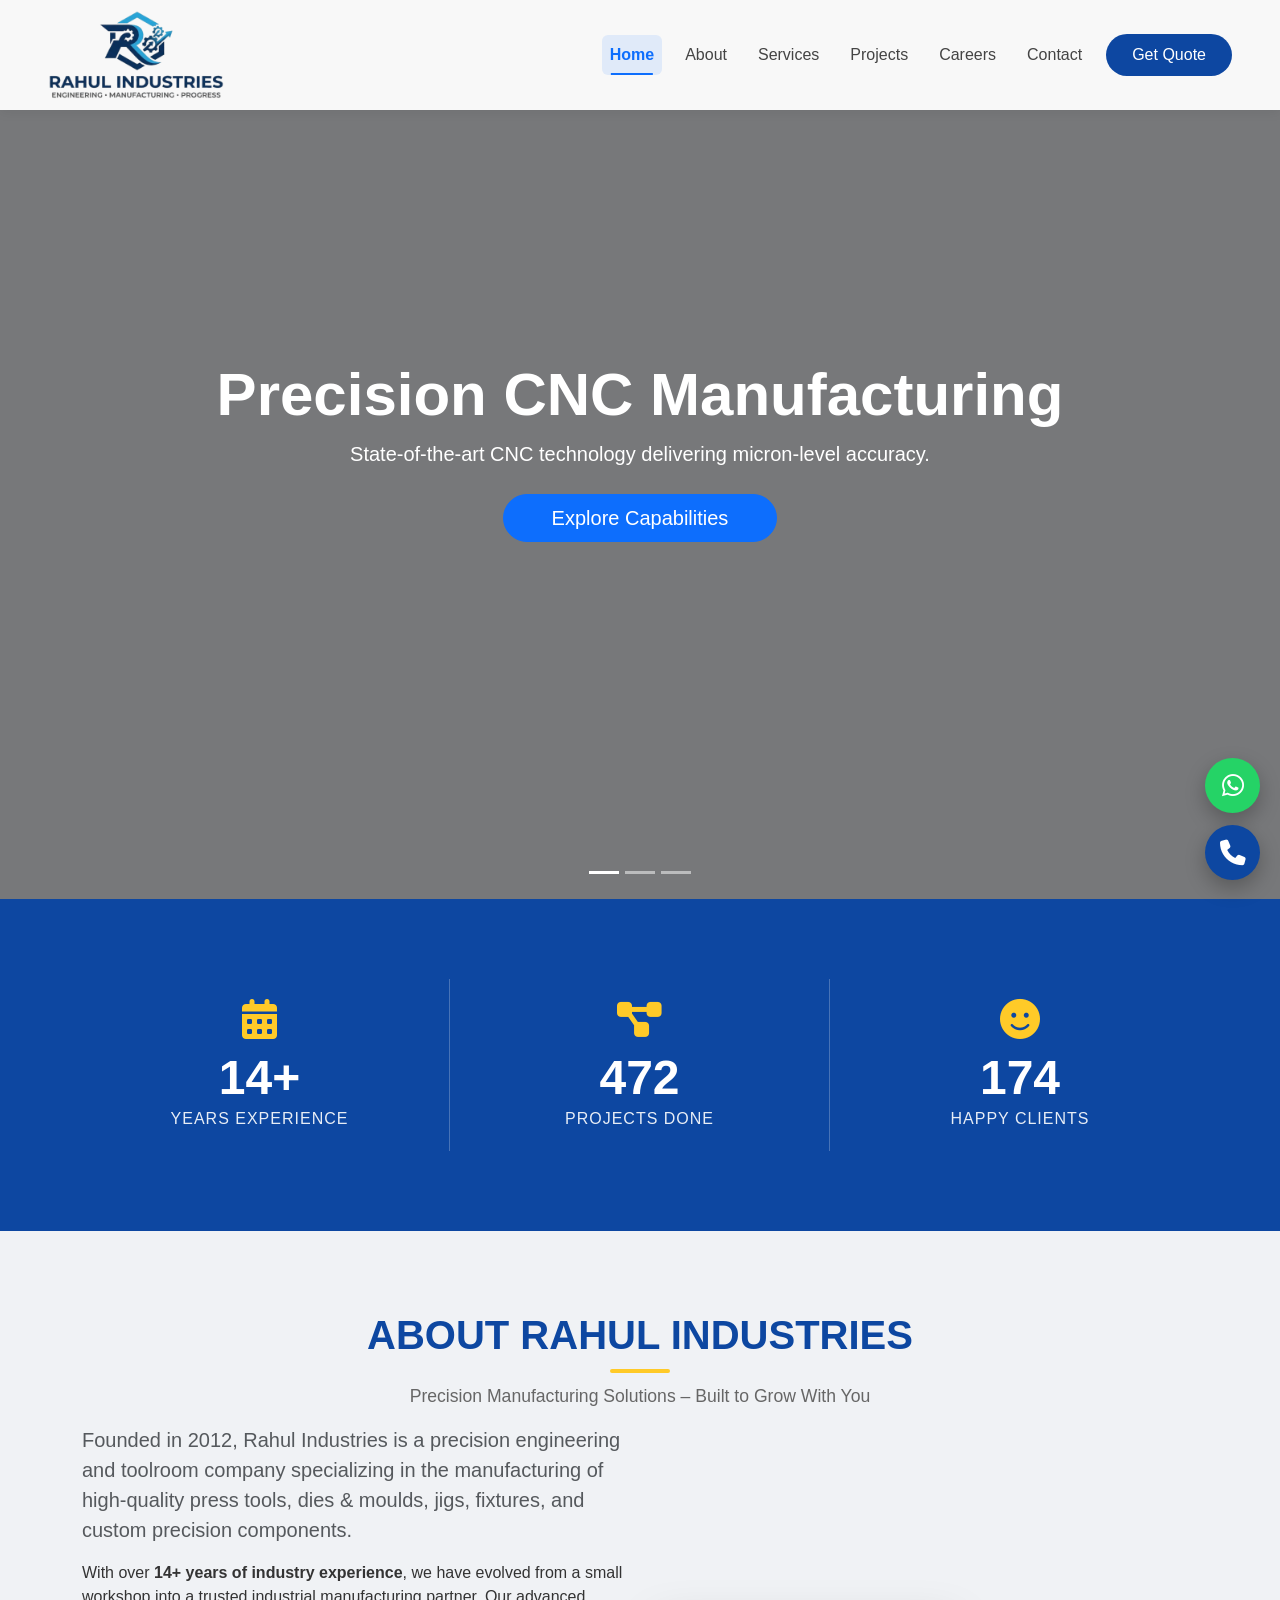
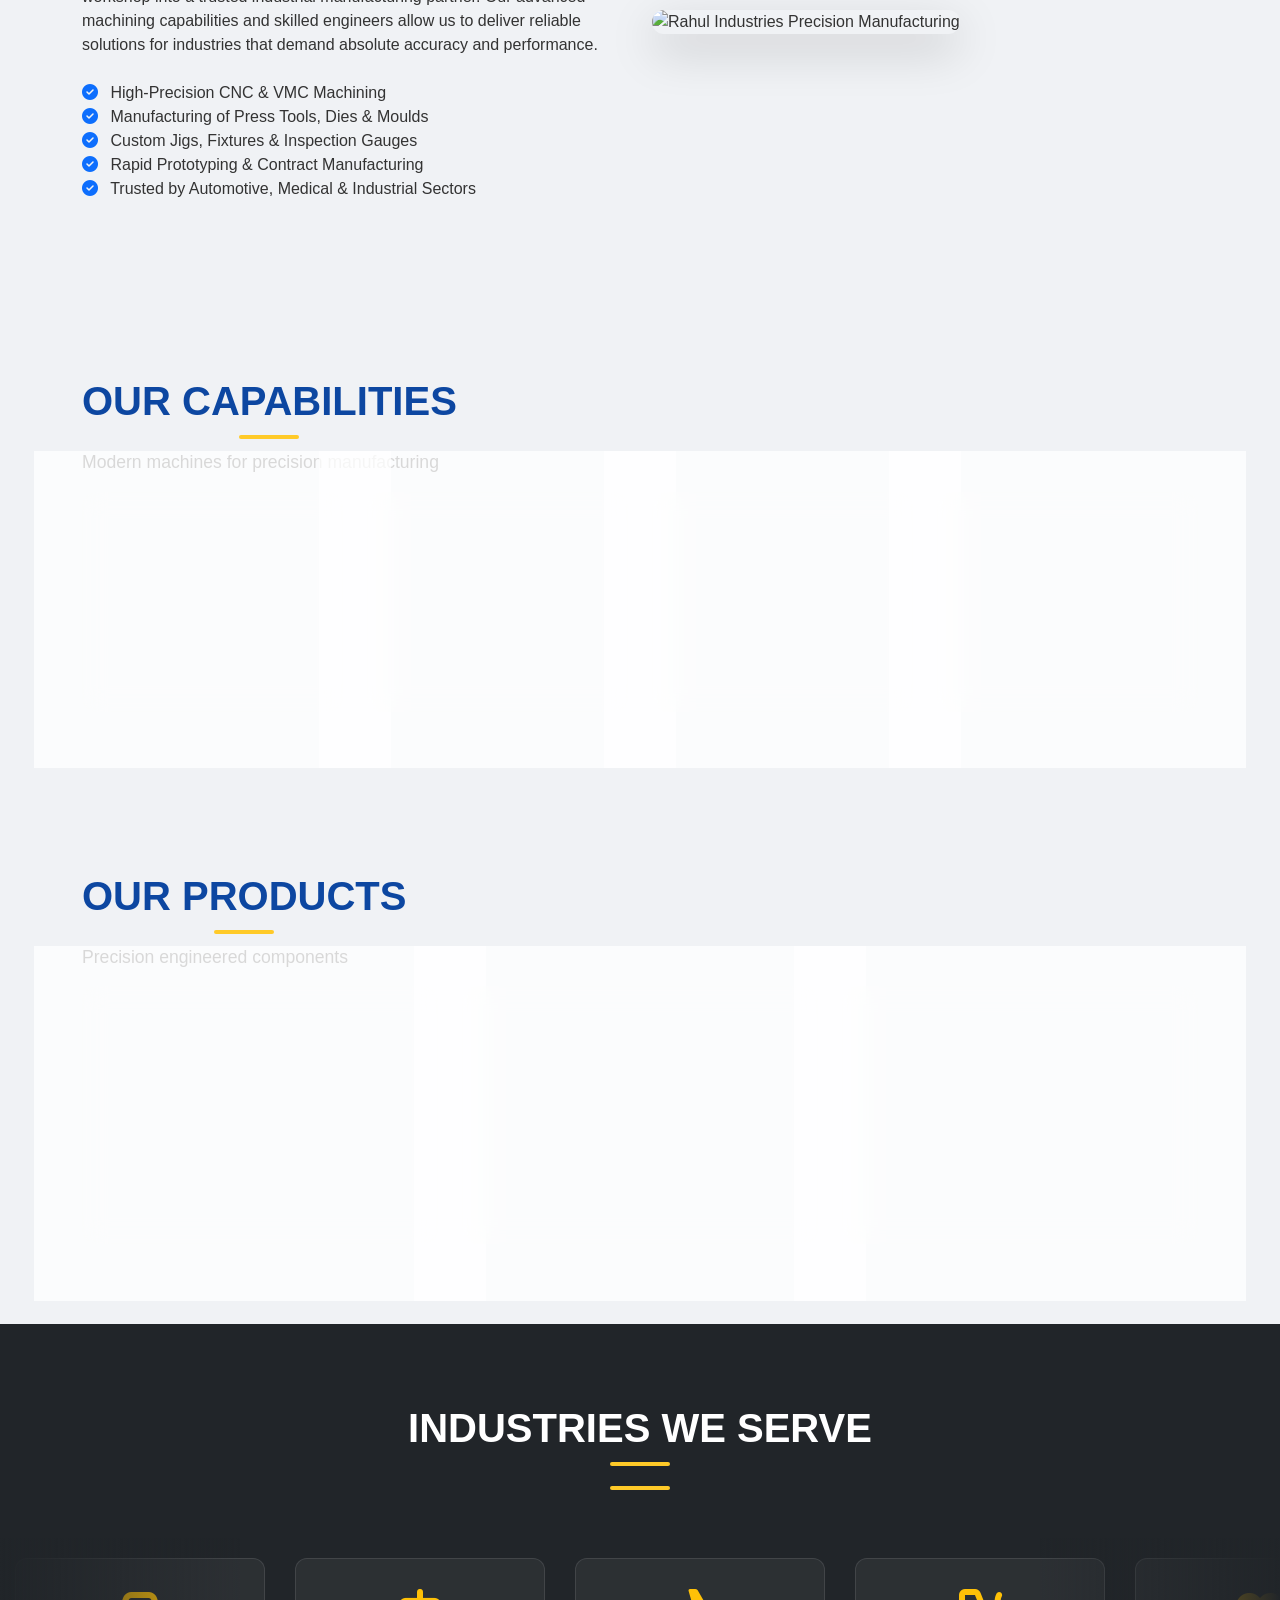
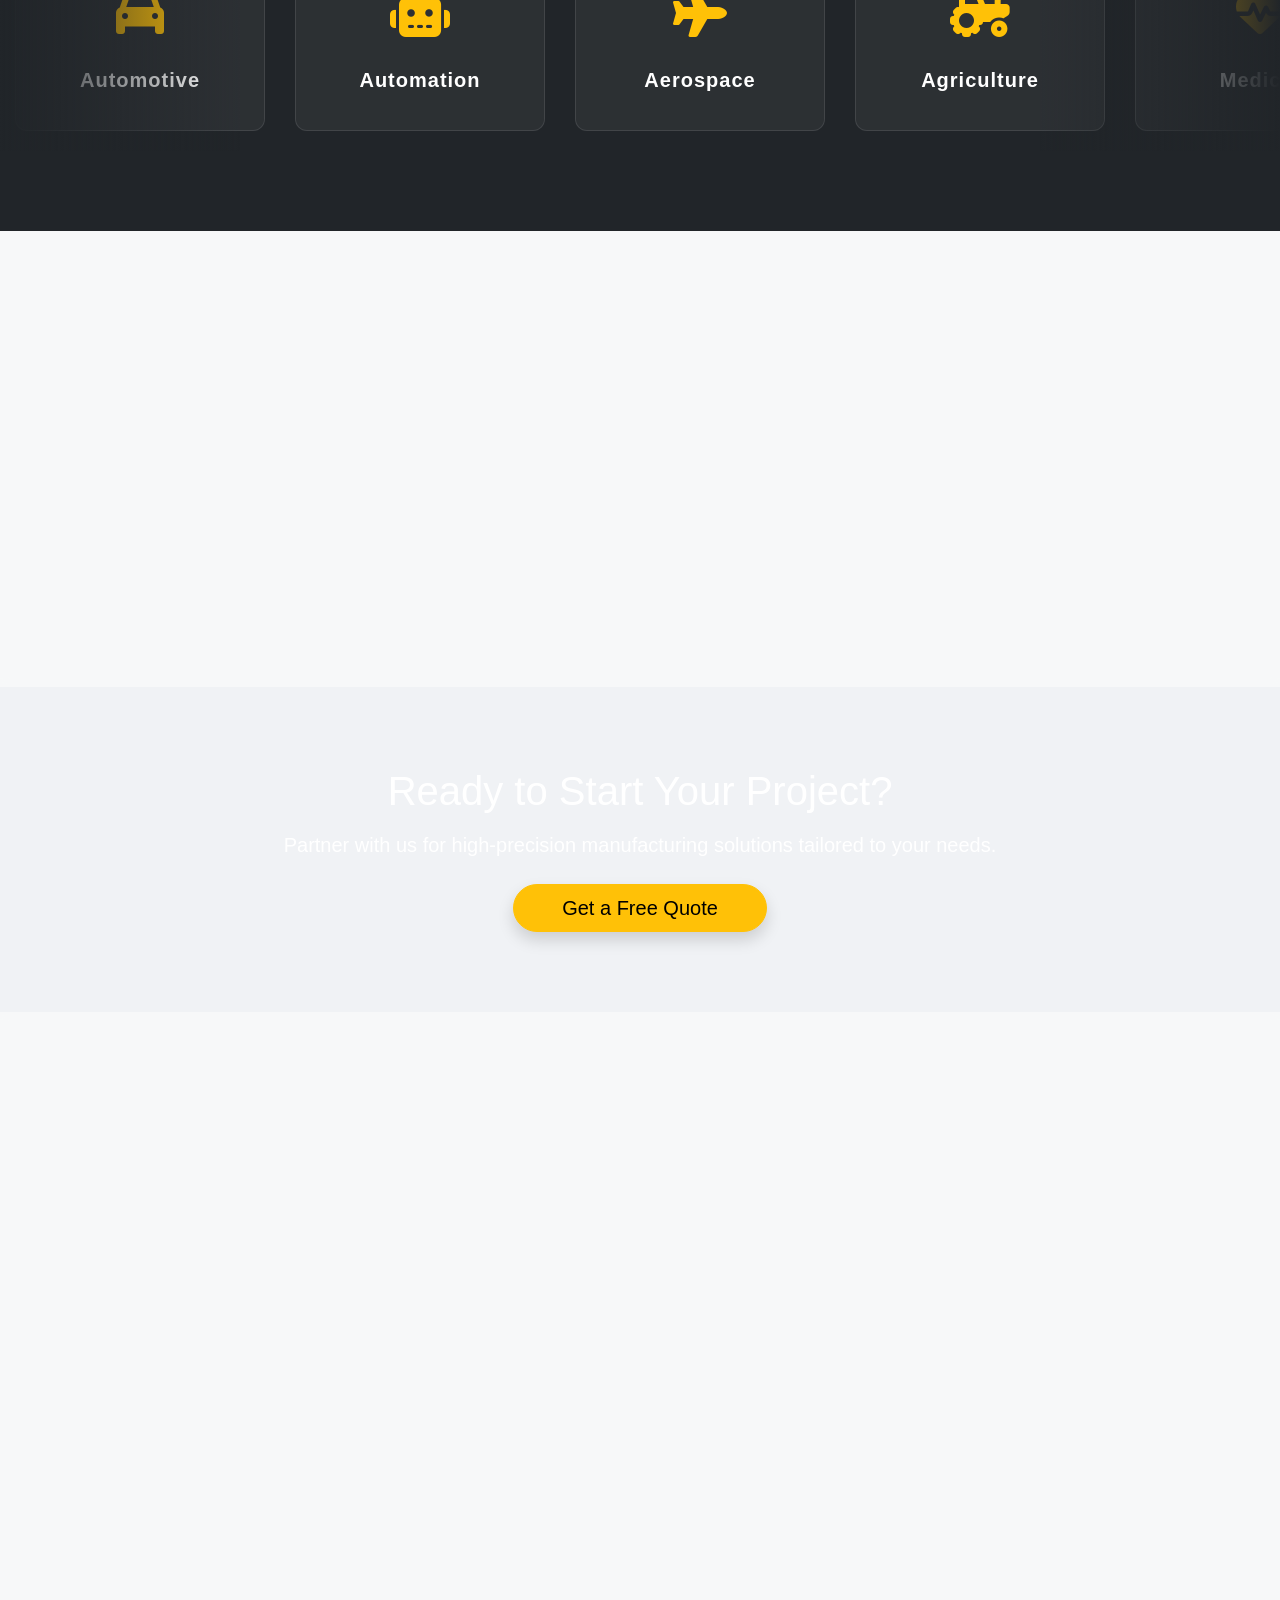
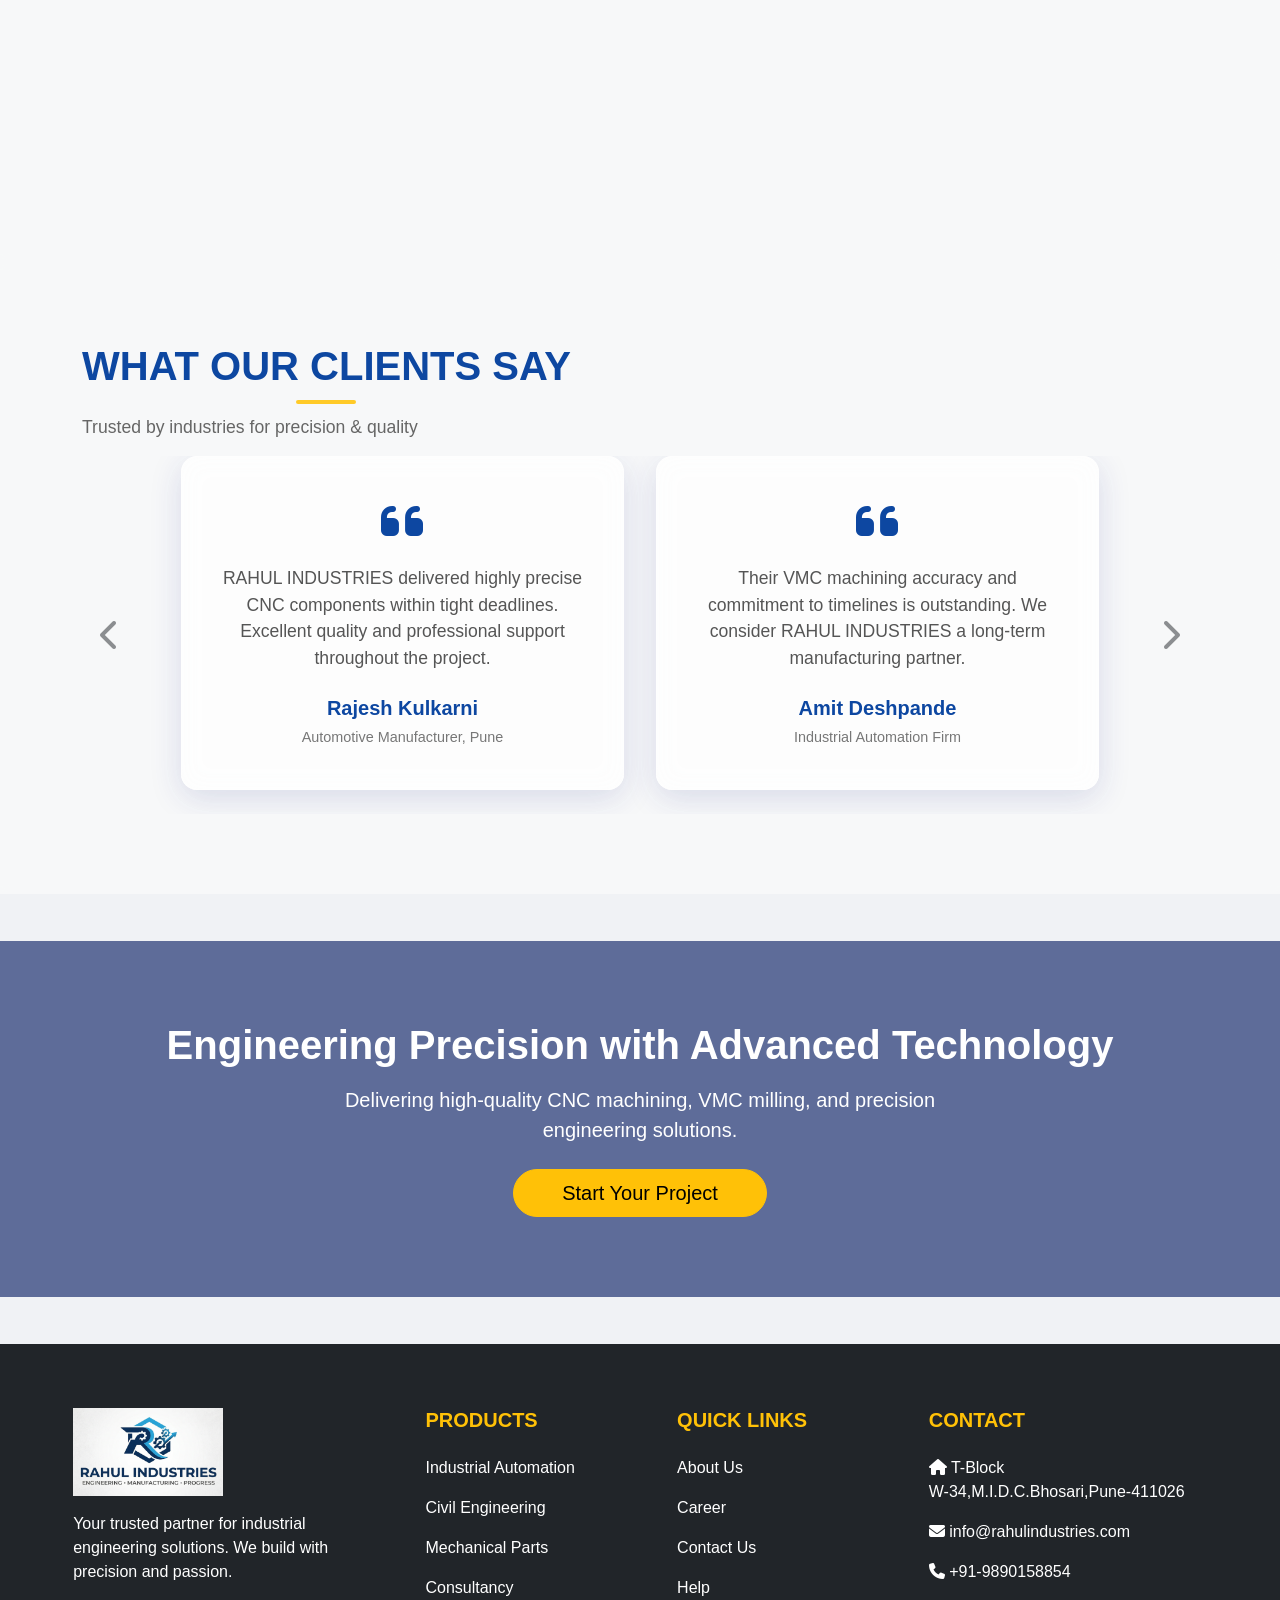
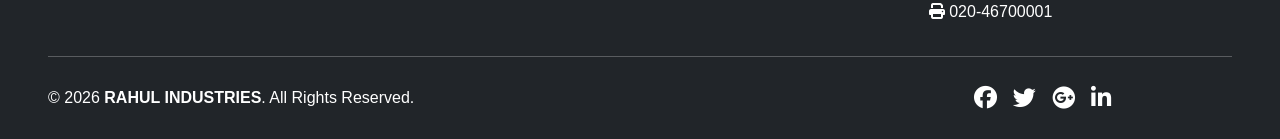
==== index.html @ a673e90c "sister compney add in project section" ====
<!DOCTYPE html>
<html lang="en">

<head>
    <!-- SEO -->
    <meta charset="UTF-8">
    <meta name="viewport" content="width=device-width, initial-scale=1">
    <title>RAHUL INDUSTRIES | Precision Tools & Machine Parts</title>
    <meta name="description"
        content="Manufacturer of precision tools and machine parts using CNC, VMC, Lathe and advanced machining. Trusted industrial manufacturing partner.">
    <meta name="keywords" content="CNC Machining, VMC Manufacturing, Lathe Machine Parts, Precision Tools Manufacturer">
    <meta name="author" content="RAHUL INDUSTRIES">

    <!-- Bootstrap 5 CSS -->
    <link href="https://cdn.jsdelivr.net/npm/bootstrap@5.3.3/dist/css/bootstrap.min.css" rel="stylesheet">

    <!-- Font Awesome -->
    <link rel="stylesheet" href="https://cdnjs.cloudflare.com/ajax/libs/font-awesome/6.4.0/css/all.min.css">

    <!-- AOS (Animate On Scroll) -->
    <link href="https://unpkg.com/aos@2.3.1/dist/aos.css" rel="stylesheet">

    <!-- Custom CSS -->
    <link rel="stylesheet" href="assets/css/style.css?v=1.3">

    <!-- Favicon -->
    <link rel="icon" type="image/png" sizes="32x32"
        href="/assets/images/Professional _RAHUL INDUSTRIES_ logo design.png">
    <link rel="icon" type="image/png" sizes="16x16"
        href="/assets/images/Professional _RAHUL INDUSTRIES_ logo design.png">
    <link rel="apple-touch-icon" href="/assets/images/Professional _RAHUL INDUSTRIES_ logo design.png">

</head>

<!-- Loader Start -->
<div id="loader">
    <div class="gear-loader">
        <i class="fas fa-cog gear gear1"></i>
        <i class="fas fa-cog gear gear2"></i>
        <i class="fas fa-cog gear gear3"></i>
        <p class="loading-text">Initializing Machines...</p>
    </div>
</div>
<!-- Loader End -->

<body class="parallax-bg">



    <!-- ================= NAVBAR ================= -->
    <nav class="navbar navbar-expand-lg fixed-top">
        <div class="container-fluid px-4 px-lg-5">
            <a class="navbar-brand custom-logo" href="index.html">
                <div class="logo-container">
                    <img src="./assets/images/Rahul logo.png" alt="Rahul Industries Logo" class="logo-image">

                </div>
            </a>
            <button class="navbar-toggler" type="button" data-bs-toggle="collapse" data-bs-target="#navbarNav">
                <span class="navbar-toggler-icon"></span>
            </button>
            <div class="collapse navbar-collapse" id="navbarNav">
                <ul class="navbar-nav ms-auto align-items-center">
                    <li class="nav-item"><a class="nav-link" href="index.html">Home</a></li>
                    <li class="nav-item"><a class="nav-link" href="about.html">About</a></li>
                    <li class="nav-item"><a class="nav-link" href="services.html">Services</a></li>
                    <li class="nav-item"><a class="nav-link" href="projects.html">Projects</a></li>
                    <li class="nav-item"><a class="nav-link" href="career.html">Careers</a></li>
                    <li class="nav-item"><a class="nav-link" href="contact.html">Contact</a></li>
                    <li class="nav-item ms-3">
                        <a href="contact.html" class="btn btn-cta">Get Quote</a>
                    </li>
                </ul>
            </div>
        </div>
    </nav>

    <!-- ================= HERO CAROUSEL ================= -->
    <section>
        <header class="hero-section position-relative" id="home">

            <!-- Background Video -->
            <video autoplay muted loop playsinline class="hero-video">
                <source src="/assets/video/hero_video.mp4" type="video/mp4">
            </video>

            <!-- Overlay -->
            <div class="video-overlay"></div>

            <!-- Text Slider -->
            <div id="heroCarousel" class="carousel slide carousel-fade hero-content" data-bs-ride="carousel"
                data-bs-interval="4000" data-bs-pause="false" data-bs-wrap="true">

                <div class="carousel-indicators">
                    <button type="button" data-bs-target="#heroCarousel" data-bs-slide-to="0" class="active"></button>
                    <button type="button" data-bs-target="#heroCarousel" data-bs-slide-to="1"></button>
                    <button type="button" data-bs-target="#heroCarousel" data-bs-slide-to="2"></button>
                </div>

                <div class="carousel-inner text-center">

                    <!-- Slide 1 -->
                    <div class="carousel-item active">
                        <div class="hero-text">
                            <h1 data-aos="fade-down">Precision CNC Manufacturing</h1>
                            <p data-aos="fade-up">State-of-the-art CNC technology delivering micron-level accuracy.</p>
                            <a href="#services" class="btn btn-primary btn-lg rounded-pill px-5">Explore
                                Capabilities</a>
                        </div>
                    </div>

                    <!-- Slide 2 -->
                    <div class="carousel-item">
                        <div class="hero-text">
                            <h1 data-aos="fade-down">Advanced Engineering Solutions</h1>
                            <p data-aos="fade-up">From concept to production, we engineer excellence.</p>
                            <a href="#products" class="btn btn-outline-light btn-lg rounded-pill px-5">View Products</a>
                        </div>
                    </div>

                    <!-- Slide 3 -->
                    <div class="carousel-item">
                        <div class="hero-text">
                            <h1 data-aos="fade-down">Uncompromised Quality</h1>
                            <p data-aos="fade-up">ISO certified processes ensuring reliability in every part.</p>
                            <a href="/contact.html" class="btn btn-primary btn-lg rounded-pill px-5">Contact Us</a>
                        </div>
                    </div>

                </div>

            </div>

        </header>
    </section>
    <!-- ================= STATS COUNTER ================= -->
    <section class="section-padding stats-section">
        <div class="container">
            <div class="row g-4">
                <div class="col-md-4 col-6 border-end border-light border-opacity-25">
                    <div class="stat-box" data-aos="fade-up">
                        <i class="fas fa-calendar-alt"></i>
                        <span class="stat-number" data-target="14">0</span>
                        <span class="stat-label">Years Experience</span>
                    </div>
                </div>
                <div class="col-md-4 col-6 border-end border-light border-opacity-25">
                    <div class="stat-box" data-aos="fade-up" data-aos-delay="100">
                        <i class="fas fa-project-diagram"></i>
                        <span class="stat-number" data-target="1500">0</span>
                        <span class="stat-label">Projects Done</span>
                    </div>
                </div>
                <div class="col-md-4 col-6 ">
                    <div class="stat-box" data-aos="fade-up" data-aos-delay="200">
                        <i class="fas fa-smile"></i>
                        <span class="stat-number" data-target="500">0</span>
                        <span class="stat-label">Happy Clients</span>
                    </div>
                </div>
                <!-- <div class="col-md-3 col-6">
                    <div class="stat-box" data-aos="fade-up" data-aos-delay="300">
                        <i class="fas fa-award"></i>
                        <span class="stat-number" data-target="15">0</span>
                        <span class="stat-label">Awards Won</span>
                    </div>
                </div> -->
            </div>
        </div>
    </section>

    <!-- ================= ABOUT ================= -->
    <section class="section-padding" id="about">
        <div class="container">

            <div class="section-title text-center" data-aos="fade-up">
                <h2>About Rahul Industries</h2>
                <p>Precision Manufacturing Solutions – Built to Grow With You</p>
            </div>

            <div class="row align-items-center">

                <!-- TEXT -->
                <div class="col-md-6" data-aos="fade-right">

                    <p class="lead text-muted">
                        Founded in 2012, <strong>Rahul Industries</strong> is a precision engineering
                        and toolroom company specializing in the manufacturing of high-quality
                        press tools, dies & moulds, jigs, fixtures, and custom precision components.
                    </p>

                    <p>
                        With over <strong>14+ years of industry experience</strong>, we have evolved
                        from a small workshop into a trusted industrial manufacturing partner.
                        Our advanced machining capabilities and skilled engineers allow us to
                        deliver reliable solutions for industries that demand absolute accuracy
                        and performance.
                    </p>

                    <ul class="list-unstyled mt-4 check-list">

                        <li>
                            <i class="fas fa-check-circle text-primary me-2"></i>
                            High-Precision CNC & VMC Machining
                        </li>

                        <li>
                            <i class="fas fa-check-circle text-primary me-2"></i>
                            Manufacturing of Press Tools, Dies & Moulds
                        </li>

                        <li>
                            <i class="fas fa-check-circle text-primary me-2"></i>
                            Custom Jigs, Fixtures & Inspection Gauges
                        </li>

                        <li>
                            <i class="fas fa-check-circle text-primary me-2"></i>
                            Rapid Prototyping & Contract Manufacturing
                        </li>

                        <li>
                            <i class="fas fa-check-circle text-primary me-2"></i>
                            Trusted by Automotive, Medical & Industrial Sectors
                        </li>

                    </ul>

                </div>

                <!-- IMAGE -->
                <div class="col-md-6" data-aos="fade-left">

                    <div class="position-relative">
                        <img src="./assets/images/Rahul Industries.png" alt="Rahul Industries Precision Manufacturing"
                            class="img-fluid rounded-4 shadow-lg">
                    </div>

                </div>

            </div>

        </div>
    </section>

    <!-- ================= WHY CHOOSE US ================= -->
    <!-- <section class="section-padding bg-light-custom">
        <div class="container">
            <div class="row align-items-center">
                <div class="col-lg-5 mb-4 mb-lg-0" data-aos="fade-right">
                    <div class="section-title text-start">
                        <h2>Why Choose RAHUL INDUSTRIES?</h2>
                        <p>We combine experience with technology to deliver excellence.</p>
                    </div>
                    <img src="/assets/images/why choss us.jpg" alt="Why Choose Us" class="img-fluid rounded-4 shadow">
                </div>
                <div class="col-lg-7 ps-lg-5" data-aos="fade-left">
                    <div class="row">
                        <div class="col-md-6">
                            <div class="feature-icon-box">
                                <div class="feature-icon-wrapper">
                                    <i class="fas fa-bullseye"></i>
                                </div>
                                <div class="feature-content">
                                    <h5>Micron Precision</h5>
                                    <p>Achieving tight tolerances for critical components.</p>
                                </div>
                            </div>
                        </div>
                        <div class="col-md-6">
                            <div class="feature-icon-box">
                                <div class="feature-icon-wrapper">
                                    <i class="fas fa-clock"></i>
                                </div>
                                <div class="feature-content">
                                    <h5>On-Time Delivery</h5>
                                    <p>Strict adherence to project timelines and schedules.</p>
                                </div>
                            </div>
                        </div>
                        <div class="col-md-6">
                            <div class="feature-icon-box">
                                <div class="feature-icon-wrapper">
                                    <i class="fas fa-certificate"></i>
                                </div>
                                <div class="feature-content">
                                    <h5>ISO Certified</h5>
                                    <p>Following international quality standards in production.</p>
                                </div>
                            </div>
                        </div>
                        <div class="col-md-6">
                            <div class="feature-icon-box">
                                <div class="feature-icon-wrapper">
                                    <i class="fas fa-headset"></i>
                                </div>
                                <div class="feature-content">
                                    <h5>24/7 Support</h5>
                                    <p>Dedicated team for technical support and consultation.</p>
                                </div>
                            </div>
                        </div>
                    </div>
                </div>
            </div>
        </div>
    </section> -->

    <!-- ================= SERVICES (Machinery) ================= -->
    <section class="section-padding" id="services">
        <div class="container">
            <div class="section-title" data-aos="fade-up">
                <h2>Our Capabilities</h2>
                <p>Modern machines for precision manufacturing</p>
            </div>

            <div class="row g-4">
                <div class="col-md-3 col-sm-6" data-aos="fade-up" data-aos-delay="0">
                    <div class="glass-card text-center card-hover">
                        <i class="fas fa-microchip"></i>
                        <h5>CNC Machining</h5>
                        <p class="small text-muted">High precision CNC turning and milling for complex geometries.
                        </p>
                    </div>
                </div>
                <div class="col-md-3 col-sm-6" data-aos="fade-up" data-aos-delay="100">
                    <div class="glass-card text-center card-hover">
                        <i class="fas fa-industry"></i>
                        <h5>VMC Milling</h5>
                        <p class="small text-muted">Vertical machining centers ensuring speed and accuracy.</p>
                    </div>
                </div>
                <div class="col-md-3 col-sm-6" data-aos="fade-up" data-aos-delay="200">
                    <div class="glass-card text-center card-hover">
                        <i class="fas fa-tools"></i>
                        <h5>Lathe Turning</h5>
                        <p class="small text-muted">Precision turning for shafts, rollers, and cylindrical parts.
                        </p>
                    </div>
                </div>
                <div class="col-md-3 col-sm-6" data-aos="fade-up" data-aos-delay="300">
                    <div class="glass-card text-center card-hover">
                        <i class="fas fa-cogs"></i>
                        <h5>Rapid Prototyping</h5>
                        <p class="small text-muted">Fast turnaround for functional prototypes and small batches.</p>
                    </div>
                </div>
            </div>
        </div>
    </section>

    <!-- ================= PRODUCTS ================= -->
    <section class="section-padding" id="products">
        <div class="container">
            <div class="section-title" data-aos="fade-up">
                <h2>Our Products</h2>
                <p>Precision engineered components</p>
            </div>

            <div class="row g-4">
                <div class="col-md-4" data-aos="zoom-in">
                    <div class="glass-card">
                        <div class="d-flex align-items-center mb-3">
                            <i class="fas fa-cog fa-2x me-3 text-secondary"></i>
                            <h5 class="mb-0">Machine Parts</h5>
                        </div>
                        <p>Custom-made components for industrial machinery including gears, shafts, and housings
                            compatible with major OEM standards.</p>
                    </div>
                </div>
                <div class="col-md-4" data-aos="zoom-in" data-aos-delay="100">
                    <div class="glass-card">
                        <div class="d-flex align-items-center mb-3">
                            <i class="fas fa-ruler-combined fa-2x me-3 text-secondary"></i>
                            <h5 class="mb-0">Precision Tools</h5>
                        </div>
                        <p>High accuracy jigs, fixtures, and cutting tools manufactured to tight tolerances for
                            specialized manufacturing processes.</p>
                    </div>
                </div>
                <div class="col-md-4" data-aos="zoom-in" data-aos-delay="200">
                    <div class="glass-card">
                        <div class="d-flex align-items-center mb-3">
                            <i class="fas fa-drafting-compass fa-2x me-3 text-secondary"></i>
                            <h5 class="mb-0">Custom Job Work</h5>
                        </div>
                        <p>End-to-end manufacturing solutions based on your drawings, specs, or samples. From raw
                            material to finished product.</p>
                    </div>
                </div>
            </div>
        </div>
    </section>

    <!-- ================= INDUSTRIES ================= -->
    <section class="section-padding bg-dark text-white text-center overflow-hidden">
        <div class="container-fluid px-0">
            <div class="section-title mb-5" data-aos="fade-up">
                <h2 class="text-white">Industries We Serve</h2>
                <div style="width: 60px; height: 4px; background: var(--secondary-color, #ffca28); margin: 10px auto 0; border-radius: 2px;"></div>
            </div>
            
            <!-- Auto-scrolling Industry Track -->
            <div class="industry-marquee" data-aos="fade-in" data-aos-delay="100">
                <div class="industry-track">
                    <!-- Set 1 -->
                    <div class="industry-item">
                        <i class="fas fa-car fa-3x mb-3 text-warning"></i>
                        <h5>Automotive</h5>
                    </div>
                    <div class="industry-item">
                        <i class="fas fa-robot fa-3x mb-3 text-warning"></i>
                        <h5>Automation</h5>
                    </div>
                    <div class="industry-item">
                        <i class="fas fa-plane fa-3x mb-3 text-warning"></i>
                        <h5>Aerospace</h5>
                    </div>
                    <div class="industry-item">
                        <i class="fas fa-tractor fa-3x mb-3 text-warning"></i>
                        <h5>Agriculture</h5>
                    </div>
                    <div class="industry-item">
                        <i class="fas fa-heartbeat fa-3x mb-3 text-warning"></i>
                        <h5>Medical</h5>
                    </div>
                    <div class="industry-item">
                        <i class="fas fa-bolt fa-3x mb-3 text-warning"></i>
                        <h5>Energy</h5>
                    </div>
                    <div class="industry-item">
                        <i class="fas fa-hard-hat fa-3x mb-3 text-warning"></i>
                        <h5>Construction</h5>
                    </div>
                    <div class="industry-item">
                        <i class="fas fa-microchip fa-3x mb-3 text-warning"></i>
                        <h5>Electronics</h5>
                    </div>
                    
                    <!-- Duplicate Set 1 for seamless infinite scroll -->
                    <div class="industry-item">
                        <i class="fas fa-car fa-3x mb-3 text-warning"></i>
                        <h5>Automotive</h5>
                    </div>
                    <div class="industry-item">
                        <i class="fas fa-robot fa-3x mb-3 text-warning"></i>
                        <h5>Automation</h5>
                    </div>
                    <div class="industry-item">
                        <i class="fas fa-plane fa-3x mb-3 text-warning"></i>
                        <h5>Aerospace</h5>
                    </div>
                    <div class="industry-item">
                        <i class="fas fa-tractor fa-3x mb-3 text-warning"></i>
                        <h5>Agriculture</h5>
                    </div>
                    <div class="industry-item">
                        <i class="fas fa-heartbeat fa-3x mb-3 text-warning"></i>
                        <h5>Medical</h5>
                    </div>
                    <div class="industry-item">
                        <i class="fas fa-bolt fa-3x mb-3 text-warning"></i>
                        <h5>Energy</h5>
                    </div>
                    <div class="industry-item">
                        <i class="fas fa-hard-hat fa-3x mb-3 text-warning"></i>
                        <h5>Construction</h5>
                    </div>
                    <div class="industry-item">
                        <i class="fas fa-microchip fa-3x mb-3 text-warning"></i>
                        <h5>Electronics</h5>
                    </div>
                </div>
            </div>
        </div>
    </section>



    <!-- ================= OUR PROCESS ================= -->
    <section class="section-padding bg-light-custom">
        <div class="container">
            <div class="section-title" data-aos="fade-up">
                <h2>Our Process</h2>
                <p>From concept to completion</p>
            </div>
            <div class="row justify-content-center">
                <div class="col-lg-10">
                    <div class="row g-4">
                        <div class="col-md-3 col-6" data-aos="fade-up">
                            <div class="process-step">
                                <div class="step-number">1</div>
                                <div class="step-content">
                                    <h5>Consult</h5>
                                    <p class="small text-muted">Requirement Analysis</p>
                                </div>
                            </div>
                        </div>
                        <div class="col-md-3 col-6" data-aos="fade-up" data-aos-delay="100">
                            <div class="process-step">
                                <div class="step-number">2</div>
                                <div class="step-content">
                                    <h5>Design</h5>
                                    <p class="small text-muted">CAD/CAM Modeling</p>
                                </div>
                            </div>
                        </div>
                        <div class="col-md-3 col-6" data-aos="fade-up" data-aos-delay="200">
                            <div class="process-step">
                                <div class="step-number">3</div>
                                <div class="step-content">
                                    <h5>Production</h5>
                                    <p class="small text-muted">CNC Machining</p>
                                </div>
                            </div>
                        </div>
                        <div class="col-md-3 col-6" data-aos="fade-up" data-aos-delay="300">
                            <div class="process-step">
                                <div class="step-number">4</div>
                                <div class="step-content">
                                    <h5>Quality</h5>
                                    <p class="small text-muted">Inspection & Delivery</p>
                                </div>
                            </div>
                        </div>
                    </div>
                </div>
            </div>
        </div>
    </section>

    <!-- ================= CALL TO ACTION ================= -->
    <section class="section-padding cta-section">
        <div class="container">
            <div class="row justify-content-center">
                <div class="col-md-8" data-aos="zoom-in">
                    <h2>Ready to Start Your Project?</h2>
                    <p class="lead mb-4">Partner with us for high-precision manufacturing solutions tailored to your
                        needs.</p>
                    <a href="/contact.html" class="btn btn-warning btn-lg rounded-pill px-5 shadow">Get a Free
                        Quote</a>
                </div>
            </div>
        </div>
    </section>



    <!-- ================= CONTACT ================= -->
    <section class="section-padding bg-light" id="recent-work">
        <div class="container">

            <div class="section-title text-center mb-5" data-aos="fade-up">
                <h2>Our Recent Work</h2>
                <p>Precision manufacturing delivered across industries</p>
            </div>

            <div class="row g-4">

                <!-- Project 1 -->
                <div class="col-lg-4 col-md-6" data-aos="zoom-in" data-aos-delay="100">
                    <div class="project-card">
                        <img src="/assets/images/common-types-of-CNC-machine-900x600 (1).jpg" class="img-fluid"
                            alt="CNC Machining">
                        <div class="project-overlay">
                            <h5>CNC Precision Components</h5>
                            <p>High-accuracy CNC turned & milled parts for automotive clients.</p>
                        </div>
                    </div>
                </div>

                <!-- Project 2 -->
                <div class="col-lg-4 col-md-6" data-aos="zoom-in" data-aos-delay="200">
                    <div class="project-card">
                        <img src="/assets/images/vmc.png" class="img-fluid" alt="VMC Machining">
                        <div class="project-overlay">
                            <h5>VMC Machining</h5>
                            <p>Complex aluminium & steel components machined on VMC.</p>
                        </div>
                    </div>
                </div>

                <!-- Project 3 -->
                <div class="col-lg-4 col-md-6" data-aos="zoom-in" data-aos-delay="300">
                    <div class="project-card">
                        <img src="/assets/images/toolroom.jpg" class="img-fluid" alt="Tool Room">
                        <div class="project-overlay">
                            <h5>Tool Room Development</h5>
                            <p>Custom jigs, fixtures, and gauges for production lines.</p>
                        </div>
                    </div>
                </div>

                <!-- Project 4 -->
                <div class="col-lg-4 col-md-6" data-aos="fade-up" data-aos-delay="400">
                    <div class="project-card">
                        <img src="https://images.unsplash.com/photo-1589792923962-537704632910" class="img-fluid"
                            alt="Prototype">
                        <div class="project-overlay">
                            <h5>Prototype Manufacturing</h5>
                            <p>Rapid prototyping for R&D and product validation.</p>
                        </div>
                    </div>
                </div>

                <!-- Project 5 -->
                <div class="col-lg-4 col-md-6" data-aos="fade-up" data-aos-delay="500">
                    <div class="project-card">
                        <img src="https://images.unsplash.com/photo-1581092160562-40aa08e78837" class="img-fluid"
                            alt="Fabrication">
                        <div class="project-overlay">
                            <h5>Fabrication & Assembly</h5>
                            <p>Welded assemblies and structural fabrication.</p>
                        </div>
                    </div>
                </div>

                <!-- Project 6 -->
                <div class="col-lg-4 col-md-6" data-aos="fade-up" data-aos-delay="600">
                    <div class="project-card">
                        <img src="/assets/images/qa.jpg" class="img-fluid" alt="Quality Inspection">
                        <div class="project-overlay">
                            <h5>Quality Inspection</h5>
                            <p>Dimensional inspection using gauges and CMM.</p>
                        </div>
                    </div>
                </div>

            </div>
        </div>
    </section>



    <!-- ================= REVIEWS / TESTIMONIALS ================= -->
    <section class="section-padding bg-light-custom" id="reviews">
        <div class="container">
            <div class="section-title" data-aos="fade-up">
                <h2>What Our Clients Say</h2>
                <p>Trusted by industries for precision & quality</p>
            </div>

            <!-- DESKTOP CAROUSEL (Show 2 items) -->
            <div id="reviewCarouselDesktop" class="carousel slide d-none d-md-block" data-bs-ride="carousel"
                data-bs-interval="4000">
                <div class="carousel-inner">
                    <!-- Slide 1 -->
                    <div class="carousel-item active">
                        <div class="row justify-content-center">
                            <div class="col-md-5 mb-4 px-3">
                                <div class="glass-card text-center h-100">
                                    <i class="fas fa-quote-left review-quote"></i>
                                    <p class="review-text">RAHUL INDUSTRIES delivered highly precise CNC components
                                        within tight deadlines. Excellent quality and professional support throughout
                                        the project.</p>
                                    <h5 class="review-name">Rajesh Kulkarni</h5>
                                    <span class="review-company">Automotive Manufacturer, Pune</span>
                                </div>
                            </div>
                            <div class="col-md-5 mb-4 px-3">
                                <div class="glass-card text-center h-100">
                                    <i class="fas fa-quote-left review-quote"></i>
                                    <p class="review-text">Their VMC machining accuracy and commitment to timelines is
                                        outstanding. We consider RAHUL INDUSTRIES a long-term manufacturing partner.</p>
                                    <h5 class="review-name">Amit Deshpande</h5>
                                    <span class="review-company">Industrial Automation Firm</span>
                                </div>
                            </div>
                        </div>
                    </div>
                    <!-- Slide 2 -->
                    <div class="carousel-item">
                        <div class="row justify-content-center">
                            <div class="col-md-5 mb-4 px-3">
                                <div class="glass-card text-center h-100">
                                    <i class="fas fa-quote-left review-quote"></i>
                                    <p class="review-text">Excellent workmanship, strict quality control, and
                                        transparent communication. Highly recommended for precision job work.</p>
                                    <h5 class="review-name">Suresh Patil</h5>
                                    <span class="review-company">Engineering Solutions Provider</span>
                                </div>
                            </div>
                            <div class="col-md-5 mb-4 px-3">
                                <div class="glass-card text-center h-100">
                                    <i class="fas fa-quote-left review-quote"></i>
                                    <p class="review-text">RAHUL INDUSTRIES delivered highly precise CNC components
                                        within tight deadlines. Excellent quality and professional support throughout
                                        the project.</p>
                                    <h5 class="review-name">Rajesh Kulkarni</h5>
                                    <span class="review-company">Automotive Manufacturer, Pune</span>
                                </div>
                            </div>
                        </div>
                    </div>
                </div>
                <button class="carousel-control-prev text-dark" type="button" data-bs-target="#reviewCarouselDesktop"
                    data-bs-slide="prev" style="width: 5%;">
                    <i class="fas fa-chevron-left fa-2x"></i>
                </button>
                <button class="carousel-control-next text-dark" type="button" data-bs-target="#reviewCarouselDesktop"
                    data-bs-slide="next" style="width: 5%;">
                    <i class="fas fa-chevron-right fa-2x"></i>
                </button>
            </div>

            <!-- MOBILE CAROUSEL (Show 1 item) -->
            <div id="reviewCarouselMobile" class="carousel slide d-block d-md-none" data-bs-ride="carousel"
                data-bs-interval="4000">
                <div class="carousel-inner">
                    <div class="carousel-item active">
                        <div class="glass-card text-center h-100 mx-2 my-2 p-3">
                            <i class="fas fa-quote-left review-quote"></i>
                            <p class="review-text">RAHUL INDUSTRIES delivered highly precise CNC components within tight
                                deadlines. Excellent quality and professional support.</p>
                            <h5 class="review-name">Rajesh Kulkarni</h5>
                            <span class="review-company">Automotive, Pune</span>
                        </div>
                    </div>
                    <div class="carousel-item">
                        <div class="glass-card text-center h-100 mx-2 my-2 p-3">
                            <i class="fas fa-quote-left review-quote"></i>
                            <p class="review-text">VMC machining accuracy and commitment to timelines is outstanding. We
                                consider them a long-term partner.</p>
                            <h5 class="review-name">Amit Deshpande</h5>
                            <span class="review-company">Automation Firm</span>
                        </div>
                    </div>
                    <div class="carousel-item">
                        <div class="glass-card text-center h-100 mx-2 my-2 p-3">
                            <i class="fas fa-quote-left review-quote"></i>
                            <p class="review-text">Excellent workmanship, strict quality control, and transparent
                                communication. Highly recommended.</p>
                            <h5 class="review-name">Suresh Patil</h5>
                            <span class="review-company">Engineering Solutions</span>
                        </div>
                    </div>
                </div>
                <button class="carousel-control-prev text-dark" type="button" data-bs-target="#reviewCarouselMobile"
                    data-bs-slide="prev" style="width: 10%;">
                    <i class="fas fa-chevron-left fa-2x"></i>
                </button>
                <button class="carousel-control-next text-dark" type="button" data-bs-target="#reviewCarouselMobile"
                    data-bs-slide="next" style="width: 10%;">
                    <i class="fas fa-chevron-right fa-2x"></i>
                </button>
            </div>
        </div>
    </section>

    <!-- ================= PARALLAX SECTION ================= -->
    <section class="parallax-section">
        <div class="parallax-overlay">
            <div class="container text-center text-white">
                <h2 data-aos="fade-up">Engineering Precision with Advanced Technology</h2>
                <p class="lead mt-3 mb-4" data-aos="fade-up" data-aos-delay="200">
                    Delivering high-quality CNC machining, VMC milling, and precision engineering solutions.
                </p>

                <a href="/contact.html" class="btn btn-warning btn-lg rounded-pill px-5" data-aos="zoom-in"
                    data-aos-delay="400">
                    Start Your Project
                </a>
            </div>
        </div>
    </section>






    <!-- ================= FOOTER ================= -->
    <!-- Footer -->
    <footer class="bg-dark text-white pt-5 pb-4">
        <!-- (Same footer as index.html for consistency) -->
        <div class="container-fluid px-4 px-lg-5 text-center text-md-start">
            <div class="row text-center text-md-start">
                <div class="col-md-3 col-lg-3 col-xl-3 mx-auto mt-3">
                    <img src="./assets/images/Rahul logo white.png" alt="Rahul Industries Logo"
                        class="footer-logo mb-3">
                    <p>Your trusted partner for industrial engineering solutions. We build with precision and
                        passion.
                    </p>
                </div>
                <div class="col-md-2 col-lg-2 col-xl-2 mx-auto mt-3">
                    <h5 class="text-uppercase mb-4 fw-bold text-warning">Products</h5>
                    <p><a href="services.html" class="text-white" style="text-decoration: none;">Industrial
                            Automation</a></p>
                    <p><a href="services.html" class="text-white" style="text-decoration: none;">Civil
                            Engineering</a>
                    </p>
                    <p><a href="services.html" class="text-white" style="text-decoration: none;">Mechanical
                            Parts</a>
                    </p>
                    <p><a href="services.html" class="text-white" style="text-decoration: none;">Consultancy</a></p>
                </div>
                <div class="col-md-3 col-lg-2 col-xl-2 mx-auto mt-3">
                    <h5 class="text-uppercase mb-4 fw-bold text-warning">Quick Links</h5>
                    <p><a href="about.html" class="text-white" style="text-decoration: none;">About Us</a></p>
                    <p><a href="career.html" class="text-white" style="text-decoration: none;">Career</a></p>
                    <p><a href="contact.html" class="text-white" style="text-decoration: none;">Contact Us</a></p>
                    <p><a href="#" class="text-white" style="text-decoration: none;">Help</a></p>
                </div>
                <div class="col-md-4 col-lg-3 col-xl-3 mx-auto mt-3">
                    <h5 class="text-uppercase mb-4 fw-bold text-warning">Contact</h5>
                    <p><i class="fas fa-home mr-3"></i> T-Block <br>W-34,M.I.D.C.Bhosari,Pune-411026 </p>
                    <p><i class="fas fa-envelope mr-3"></i> info@rahulindustries.com</p>
                    <p><i class="fas fa-phone mr-3"></i> +91-9890158854</p>
                    <p><i class="fas fa-print mr-3"></i> 020-46700001</p>
                </div>
            </div>
            <hr class="mb-4">
            <div class="row align-items-center">
                <div class="col-12 col-md-7 col-lg-8 text-center text-md-start">
                    <p class="mb-3 mb-md-0">© 2026 <strong>RAHUL INDUSTRIES</strong>. All Rights Reserved.</p>
                </div>
                <div class="col-12 col-md-5 col-lg-4">
                    <div class="text-center social-links">
                        <ul class="list-unstyled d-flex justify-content-center gap-3 mb-0 p-0">
                            <li><a href="#" class="btn-floating btn-sm text-white"
                                    style="font-size: 23px;"><i class="fab fa-facebook"></i></a></li>
                            <li><a href="#" class="btn-floating btn-sm text-white"
                                    style="font-size: 23px;"><i class="fab fa-twitter"></i></a></li>
                            <li><a href="#" class="btn-floating btn-sm text-white"
                                    style="font-size: 23px;"><i class="fab fa-google-plus"></i></a></li>
                            <li><a href="#" class="btn-floating btn-sm text-white"
                                    style="font-size: 23px;"><i class="fab fa-linkedin-in"></i></a></li>
                        </ul>
                    </div>
                </div>
            </div>
        </div>
    </footer>


    <!-- ================= FLOATING ACTION BUTTONS ================= -->
    <div class="floating-actions">
        <!-- whatsapp Button  -->
        <a href="https://wa.me/919890158854" target="_blank" class="fab-btn whatsapp" aria-label="Chat on WhatsApp">
            <i class="fab fa-whatsapp"></i>
        </a>

        <!-- Call Button -->
        <a href="tel:+91-9890158854" class="fab-btn call" aria-label="Call Us">
            <i class="fas fa-phone"></i>
        </a>

    </div>


    <!-- Bootstrap Bundle JS -->
    <script src="https://cdn.jsdelivr.net/npm/bootstrap@5.3.3/dist/js/bootstrap.bundle.min.js"></script>
    <!-- AOS JS -->
    <script src="https://unpkg.com/aos@2.3.1/dist/aos.js"></script>
    <!-- Custom JS -->
    <script src="assets/js/script.js"></script>

    <!-- Inquiry Popup -->
    <div id="inquiryBox" class="inquiry-box">

        <div class="inquiry-header">
            <span>Quick Inquiry</span>
            <button onclick="closeInquiry()">×</button>
        </div>

        <div class="inquiry-body">
            <textarea id="inquiryMessage" placeholder="Type your message..."></textarea>
            <button onclick="sendWhatsApp()">Send</button>
        </div>

    </div>

    <!-- loader js  -->
    <script>
        window.addEventListener("load", function () {
            setTimeout(function () {
                document.getElementById("loader").style.opacity = "0";
                setTimeout(function () {
                    document.getElementById("loader").style.display = "none";
                }, 500);
            }, 1500);
        });
    </script>

    <script>

        // // Disable Right Click
        // document.addEventListener("contextmenu", function (e) {
        //     e.preventDefault();
        // });

        // // Disable Keyboard Shortcuts
        // document.onkeydown = function (e) {

        //     // F12
        //     if (e.keyCode == 123) {
        //         return false;
        //     }

        //     // Ctrl+Shift+I
        //     if (e.ctrlKey && e.shiftKey && e.keyCode == 73) {
        //         return false;
        //     }

        //     // Ctrl+Shift+J
        //     if (e.ctrlKey && e.shiftKey && e.keyCode == 74) {
        //         return false;
        //     }

        //     // Ctrl+U
        //     if (e.ctrlKey && e.keyCode == 85) {
        //         return false;
        //     }

        //     // Ctrl+S
        //     if (e.ctrlKey && e.keyCode == 83) {
        //         return false;
        //     }

        //     // Ctrl+C
        //     if (e.ctrlKey && e.keyCode == 67) {
        //         return false;
        //     }
        // };

    </script>

    <script>
        // Show popup after 5 seconds (change to 60000 for 1 min)
        setTimeout(() => {
            document.getElementById("inquiryBox").style.display = "block";
        }, 5000);

        // Close popup
        function closeInquiry() {
            document.getElementById("inquiryBox").style.display = "none";
        }

        // Send WhatsApp
        function sendWhatsApp() {
            const message = document.getElementById("inquiryMessage").value;

            if (!message.trim()) {
                alert("Please enter message");
                return;
            }

            const number = "919890158854";

            const url = `https://wa.me/${number}?text=${encodeURIComponent("New Inquiry:\n\n" + message)}`;

            window.open(url, "_blank");
        }
    </script>


</body>

</html>
---- assets/css/style.css ----
/* =========================================
   1. Variables & Global Styles
   ========================================= */
:root {
    --primary-color: #0d47a1;
    /* Deep Blue */
    --secondary-color: #ffca28;
    /* Industrial Amber */
    --accent-color: #e65100;
    /* Safety Orange */
    --dark-bg: #1a1a2e;
    /* Dark Blue-Grey */
    --light-bg: #f8f9fa;
    --text-color: #333;
    --glass-bg: rgba(255, 255, 255, 0.75);
    --glass-border: rgba(255, 255, 255, 0.4);
    --shadow: 0 8px 32px 0 rgba(31, 38, 135, 0.15);
}


html {
    scroll-behavior: smooth;
    scroll-padding-top: 90px;
}

/* ===== PAGE LOADER ===== */

#loader {
    position: fixed;
    width: 100%;
    height: 100%;
    background: #0f172a;
    display: flex;
    align-items: center;
    justify-content: center;
    z-index: 9999;
    flex-direction: column;
}

/* Gear animation */

.gear-loader {
    text-align: center;
    color: white;
}

.gear {
    font-size: 50px;
    margin: 10px;
    color: #f59e0b;
    animation: spin 3s linear infinite;
}

.gear2 {
    font-size: 70px;
    animation-direction: reverse;
}

.gear3 {
    font-size: 40px;
}

.loading-text {
    margin-top: 20px;
    font-size: 18px;
    letter-spacing: 2px;
    color: #ccc;
}

@keyframes spin {
    from {
        transform: rotate(0deg);
    }

    to {
        transform: rotate(360deg);
    }
}

body {
    font-family: 'Segoe UI', Roboto, "Helvetica Neue", Arial, sans-serif;
    color: var(--text-color);
    background-color: #f0f2f5;
    overflow-x: hidden;
}

body.parallax-bg {
    background-image: linear-gradient(rgba(240, 242, 245, 0.88), rgba(240, 242, 245, 0.95)), url('../images/Rahul\ Industries.png');
    background-attachment: fixed;
    background-position: center;
    background-size: cover;
}


a {
    transition: all 0.3s ease;
    text-decoration: none;
}




/* ===== LOGO DESIGN ===== */

.logo-image {
    width: auto;
    height: 90px;
    max-width: 250px;
    object-fit: contain;
    margin-right: 10px;
    transition: all 0.4s ease;
}

.logo {
    font-family: 'Orbitron', sans-serif;
    font-weight: 700;
    font-size: 22px;
    letter-spacing: 1px;
    display: flex;
    align-items: center;
    gap: 6px;
}

.logo-icon {
    color: #ff6a00;
    font-size: 26px;
}

.logo-main {
    color: #ff6a00;
}

.logo-sub {
    color: #1f2937;
}



/* Dark navbar background support */
.navbar.scrolled .logo-sub {
    color: white;
}

/* Sections */
.section-padding {
    padding: 80px 0;
    scroll-margin-top: 90px;
    position: relative;
    z-index: 1;
    /* Removed white background to let body bg show for glassmorphism */
}

.bg-light-custom {
    background-color: rgba(248, 249, 250, 0.85);
    backdrop-filter: blur(5px);
}

.bg-light {
    background-color: rgba(248, 249, 250, 0.85) !important;
    backdrop-filter: blur(5px);
}

/* =========================================
   2. Navbar
   ========================================= */



.custom-logo {
    text-decoration: none;
}

.logo-container {
    display: flex;
    align-items: center;
}

.logo-icon {
    font-size: 28px;
    color: #f39c12;
    margin-right: 10px;
}

.logo-text {
    display: flex;
    flex-direction: column;
    line-height: 1.1;
}

.company-name {
    font-size: 18px;
    font-weight: 700;
    color: #0c0477;
    letter-spacing: 1px;
}

.Tagline {
    font-size: 11px;
    color: #383838;
}

.navbar {
    background: rgba(255, 255, 255, 0.95) !important;
    backdrop-filter: blur(10px);
    box-shadow: 0 4px 10px rgba(0, 0, 0, 0.05);
    padding: 5px 0;
    transition: all 0.4s ease;
}

.navbar.nav-scrolled {
    background: rgba(255, 255, 255, 0.7) !important;
    padding: 3px 0;
    box-shadow: 0 4px 20px rgba(0, 0, 0, 0.1);
}

.navbar.nav-scrolled .logo-image {
    height: 65px;
    filter: drop-shadow(0 0 8px rgba(255, 255, 255, 0.8));
    transform: translateX(25px);
}

.navbar-brand {
    font-weight: 700;
    font-size: 1.5rem;
    color: var(--primary-color) !important;
    letter-spacing: 1px;
}

.nav-link {
    font-weight: 600;
    color: #444 !important;
    margin-left: 15px;
    position: relative;
}

.nav-link::after {
    content: '';
    position: absolute;
    width: 0;
    height: 2px;
    bottom: 0;
    left: 0;
    background-color: var(--secondary-color);
    transition: width 0.3s;
}

.nav-link:hover::after {
    width: 100%;
}

.btn-cta {
    background-color: var(--primary-color);
    color: #fff !important;
    border-radius: 30px;
    padding: 8px 25px;
    transition: all 0.3s;
}

.btn-cta:hover {
    background-color: #08306b;
    transform: translateY(-2px);
    box-shadow: 0 5px 15px rgba(13, 71, 161, 0.3);
}



/* =========================================
   3. Hero Carousel
   ========================================= */



.hero-section {
    height: 100vh;
    position: relative;
    overflow: hidden;
}

.hero-video {
    position: absolute;
    top: 0;
    left: 0;
    width: 100%;
    height: 100%;
    object-fit: cover;
    z-index: 0;
}

.video-overlay {
    position: absolute;
    top: 0;
    left: 0;
    width: 100%;
    height: 100%;
    background: rgba(0, 0, 0, 0.5);
    z-index: 1;
}

.hero-content {
    position: relative;
    z-index: 2;
    height: 100%;
    display: flex;
    align-items: center;
    justify-content: center;
}

.hero-text h1 {
    color: white;
    font-size: 60px;
    font-weight: 700;
}

.hero-text p {
    color: white;
    font-size: 20px;
    margin-bottom: 25px;
}

/* =========================================
   4. Glassmorphism Cards
   ========================================= */
.card-hover {
    transition: transform 0.3s ease, box-shadow 0.3s ease;
    cursor: pointer;
}

.card-hover:hover {
    transform: translateY(-10px);
}

.glass-card {
    background: var(--glass-bg);
    backdrop-filter: blur(12px);
    -webkit-backdrop-filter: blur(12px);
    border: 1px solid var(--glass-border);
    border-radius: 16px;
    padding: 30px;
    box-shadow: var(--shadow);
    height: 100%;
    transition: all 0.4s ease;
    overflow: hidden;
    position: relative;
}

.glass-card:hover {
    background: rgba(255, 255, 255, 0.9);
    transform: translateY(-5px);
    box-shadow: 0 12px 40px rgba(31, 38, 135, 0.2);
}

.glass-card i {
    font-size: 3rem;
    color: var(--primary-color);
    margin-bottom: 20px;
    display: inline-block;
}

/* =========================================
   5. Section Titles
   ========================================= */
.section-title h2 {
    font-size: 2.5rem;
    font-weight: 800;
    color: var(--primary-color);
    text-transform: uppercase;
    margin-bottom: 10px;
    position: relative;
    display: inline-block;
}

.section-title h2::after {
    content: '';
    width: 60px;
    height: 4px;
    background: var(--secondary-color);
    display: block;
    margin: 10px auto 0;
    border-radius: 2px;
}

.section-title p {
    font-size: 1.1rem;
    color: #666;
}

/* ================= PARALLAX SECTION ================= */

.parallax-section {
    background-image: url('../images/common-types-of-CNC-machine-900x600\ \(1\).jpg');
    min-height: 450px;

    background-attachment: fixed;
    background-position: center;
    background-repeat: no-repeat;
    background-size: cover;

    display: flex;
    align-items: center;
    justify-content: center;
    position: relative;
}

.parallax-overlay {
    background: rgba(18, 38, 105, 0.65);
    width: 100%;
    height: 100%;
    display: flex;
    align-items: center;
    justify-content: center;
    padding: 80px 0;
}

.parallax-section h2 {
    font-size: 40px;
    font-weight: 700;
}

.parallax-section p {
    max-width: 700px;
    margin: auto;
}

/* =========================================
   6. Footer
   ========================================= */


.footer-logo {
    width: 150px;
    /* adjust size */
    height: auto;
}

footer:not(.blockquote-footer) {
    background: var(--dark-bg);
    color: #fff;
    padding-top: 50px;
}

footer:not(.blockquote-footer) a {
    color: #b0b0b0;
}

footer:not(.blockquote-footer) a:hover {
    color: var(--secondary-color);
    text-decoration: none;
}

.footer-bottom {
    border-top: 1px solid rgba(255, 255, 255, 0.1);
    padding: 20px 0;
    margin-top: 40px;
}

/* =========================================
   7. Responsive
   ========================================= */
@media (max-width: 768px) {
    .hero-slider .carousel-item {
        height: 70vh;
    }

    .carousel-caption h5 {
        font-size: 2rem;
    }

    .section-title h2 {
        font-size: 2rem;
    }

    .logo-image {
        height: 50px;
        max-width: 200px;
    }
}


@media (max-width: 768px) {
    .stats-section {
        margin-top: 0;
    }

    .section-padding {
        padding: 60px 0;
    }
}

/* =========================================
   8. Stats Section
   ========================================= */

section {
    position: relative;
    clear: both;
}

.stats-section {
    background: var(--primary-color);
    color: #fff;
    position: relative;
    overflow: hidden;
    z-index: 2;
    margin-top: -1px;
    /* removes thin gap issue */
}

#about {
    position: relative;
    z-index: 3;
}

.stat-box {
    text-align: center;
    padding: 20px;
    position: relative;
    z-index: 1;
}

.stat-box i {
    font-size: 2.5rem;
    margin-bottom: 15px;
    color: var(--secondary-color);
}

.stat-number {
    font-size: 3rem;
    font-weight: 800;
    display: block;
    line-height: 1;
    margin-bottom: 5px;
}

.stat-label {
    font-size: 1rem;
    text-transform: uppercase;
    letter-spacing: 1px;
    opacity: 0.9;
}

/* =========================================
   9. Why Choose Us
   ========================================= */
.feature-icon-box {
    display: flex;
    align-items: flex-start;
    margin-bottom: 30px;
}

.feature-icon-wrapper {
    flex-shrink: 0;
    width: 60px;
    height: 60px;
    background: rgba(13, 71, 161, 0.1);
    color: var(--primary-color);
    border-radius: 50%;
    display: flex;
    align-items: center;
    justify-content: center;
    font-size: 1.5rem;
    margin-right: 20px;
    transition: all 0.3s ease;
}

.feature-icon-box:hover .feature-icon-wrapper {
    background: var(--primary-color);
    color: #fff;
    transform: rotateY(360deg);
}

.feature-content h5 {
    font-weight: 700;
    margin-bottom: 5px;
}

.feature-content p {
    font-size: 0.95rem;
    color: #666;
    margin-bottom: 0;
}

/* =========================================
   10. Process Section
   ========================================= */
.process-step {
    text-align: center;
    position: relative;
    padding: 20px;
}

.step-number {
    width: 50px;
    height: 50px;
    background: var(--secondary-color);
    color: var(--primary-color);
    font-weight: 800;
    font-size: 1.25rem;
    border-radius: 50%;
    display: flex;
    align-items: center;
    justify-content: center;
    margin: 0 auto 20px;
    position: relative;
    z-index: 2;
    box-shadow: 0 5px 15px rgba(255, 202, 40, 0.4);
    transition: transform 0.3s ease-in-out;
}

.step-content h5 {
    font-weight: 700;
    margin-bottom: 10px;
}

.process-step:hover .step-number {
    transform: scale(1.15) translateY(-5px);
    box-shadow: 0 10px 25px rgba(255, 202, 40, 0.6);
}

/* Connecting line for desktop */
@media (min-width: 992px) {
    .process-step::after {
        content: '';
        position: absolute;
        top: 45px;
        right: -50%;
        width: 100%;
        height: 2px;
        background: #e0e0e0;
        z-index: 1;
    }

    .process-step:last-child::after {
        display: none;
    }
}

/* =========================================
   11. Call to Action (CTA)
   ========================================= */
.cta-section {
    background: linear-gradient(rgba(13, 71, 161, 0.9), rgba(13, 71, 161, 0.9)), url('https://images.unsplash.com/photo-1504917595217-d4dc5ebe6122?q=80&w=2070&auto=format&fit=crop');
    background-size: cover;
    background-attachment: fixed;
    background-position: center;
    color: #fff;
    text-align: center;
}

.cta-section h2 {
    color: #fff;
    font-size: 2.5rem;
    margin-bottom: 15px;
}


/* =====================================
   ABSOLUTE FORCE CENTER ALL HEADINGS
   ===================================== */
/* h1,
h2,
h3,
h4,
h5,
h6 {
    text-align: center !important;
    width: 100%;
} */


/* =====================================
   Reviews / Testimonials
   ===================================== */
#reviews .glass-card {
    padding: 40px;
}

.review-quote {
    font-size: 2.5rem;
    color: var(--secondary-color);
    margin-bottom: 20px;
}

.review-text {
    font-size: 1.1rem;
    color: #555;
    margin-bottom: 25px;
}

.review-name {
    font-weight: 700;
    color: var(--primary-color);
    margin-bottom: 5px;
}

.review-company {
    font-size: 0.9rem;
    color: #777;
}

/* Center carousel arrows */
#reviewCarousel .carousel-control-prev,
#reviewCarousel .carousel-control-next {
    width: 5%;
}


/* =====================================
   Floating WhatsApp & Call Buttons
   ===================================== */
.floating-actions {
    position: fixed;
    right: 20px;
    bottom: 20px;
    z-index: 9999;
    display: flex;
    flex-direction: column;
    gap: 12px;
}

.fab-btn {
    width: 55px;
    height: 55px;
    border-radius: 50%;
    color: #fff;
    font-size: 1.6rem;
    display: flex;
    align-items: center;
    justify-content: center;
    box-shadow: 0 8px 20px rgba(0, 0, 0, 0.25);
    transition: all 0.3s ease;
}

.fab-btn:hover {
    transform: scale(1.15);
    animation: none;
}

/* WhatsApp */
.fab-btn.whatsapp {
    background-color: #25D366;
    animation: pulse-pop 2s infinite;
}

/* Call */
.fab-btn.call {
    background-color: var(--primary-color);
    animation: pulse-pop-call 2s infinite 1s; /* 1s offset so they alternate */
}

@keyframes pulse-pop {
    0% { transform: scale(1); box-shadow: 0 0 0 0 rgba(37, 211, 102, 0.7); }
    70% { transform: scale(1.15); box-shadow: 0 0 0 15px rgba(37, 211, 102, 0); }
    100% { transform: scale(1); box-shadow: 0 0 0 0 rgba(37, 211, 102, 0); }
}

@keyframes pulse-pop-call {
    0% { transform: scale(1); box-shadow: 0 0 0 0 rgba(12, 4, 119, 0.7); }
    70% { transform: scale(1.15); box-shadow: 0 0 0 15px rgba(12, 4, 119, 0); }
    100% { transform: scale(1); box-shadow: 0 0 0 0 rgba(12, 4, 119, 0); }
}



/* ===============================
   Mobile Fixes
   =============================== */
@media (max-width: 768px) {
    /* Prevent floating buttons from overlapping footer content */
    footer {
        padding-bottom: 90px !important;
    }
    
    /* Reduce padding on mobile so cards don't become excessively tall */
    #reviews .glass-card {
        padding: 20px;
    }
}

/* ===============================
   Custom Webkit Scrollbar
   =============================== */
::-webkit-scrollbar {
    width: 10px;
    background-color: #f5f5f5;
}

::-webkit-scrollbar-track {
    background-color: #f5f5f5;
    border-radius: 10px;
}

::-webkit-scrollbar-thumb {
    background-color: #c1c1c1;
    border-radius: 10px;
    border: 2px solid #f5f5f5;
}

::-webkit-scrollbar-thumb:hover {
    background-color: var(--primary-color);
}
.navbar .nav-link {
    position: relative;
    font-weight: 500;
    color: #333;
    padding: 8px 15px;
    transition: color 0.3s ease;
}

.navbar .nav-link:hover {
    color: #0d6efd;
    /* Primary blue */
}

/* Active page */
.navbar .nav-link.active {
    color: #0d6efd;
    font-weight: 600;
}

/* Underline effect for active & hover */
.navbar .nav-link::after {
    content: "";
    position: absolute;
    left: 50%;
    bottom: 0;
    width: 0;
    height: 2px;
    background-color: #0d6efd;
    transition: all 0.3s ease;
    transform: translateX(-50%);
}

.navbar .nav-link:hover::after,
.navbar .nav-link.active::after {
    width: 70%;
}

/* ===============================
   BOOTSTRAP 5 NAVBAR ACTIVE FIX
   =============================== */

.navbar-nav .nav-link {
    color: #333;
    font-weight: 500;
}

.navbar-nav .nav-link.active {
    color: #0d6efd !important;
    font-weight: 600;
    background-color: rgba(13, 110, 253, 0.1);
    border-radius: 6px;
}

.project-card {
    position: relative;
    overflow: hidden;
    border-radius: 12px;
    box-shadow: 0 10px 25px rgba(0, 0, 0, 0.15);
    cursor: pointer;
}

.project-card img {
    width: 100%;
    height: 260px;
    object-fit: cover;
    transition: transform 0.5s ease;
}

.project-card:hover img {
    transform: scale(1.1);
}

.project-overlay {
    position: absolute;
    inset: 0;
    background: rgba(0, 0, 0, 0.65);
    color: #fff;
    display: flex;
    flex-direction: column;
    justify-content: center;
    align-items: center;
    text-align: center;
    opacity: 0;
    padding: 20px;
    transition: opacity 0.4s ease;
}

.project-card:hover .project-overlay {
    opacity: 1;
}

.project-overlay h5 {
    font-weight: 600;
    margin-bottom: 10px;
}

.project-overlay p {
    font-size: 0.9rem;
}


@media (max-width: 480px) {

    /* Force the main navbar to stay within the screen */
    .navbar {
        width: 100% !important;
        max-width: 100vw !important;
        padding-left: 10px !important;
        padding-right: 10px !important;
        box-sizing: border-box !important;
        overflow: hidden !important;
    }

    /* This container usually causes the overflow if it has a fixed width */
    .navbar .container,
    .navbar .container-fluid {
        display: flex !important;
        justify-content: space-between !important;
        align-items: center !important;
        width: 100% !important;
        padding: 0 !important;
        margin: 0 !important;
    }

    /* Prevent the text from pushing the button off-screen */
    .company-name {
        font-size: 13px !important;
        max-width: 60% !important;
        /* Forces the name to stay on the left */
        word-wrap: break-word;
    }

    /* Ensure the toggle button stays on the right edge */
    .navbar-toggler,
    .navbar-toggler-icon {
        margin-right: 0 !important;
        padding: 5px !important;
        flex-shrink: 0 !important;
        /* Prevents the button from being squashed */
    }
}

/* ================= HERO CAROUSEL MOBILE OPTIMIZATION ================= */

@media (max-width: 480px) {

    /* Center the hero content and add safe padding */
    .hero-text {
        padding: 0 20px !important;
        display: flex;
        flex-direction: column;
        justify-content: center;
        align-items: center;
        height: 100%;
        /* Ensure it uses the full height of the item */
    }

    /* Scale down the main heading */
    .hero-text h1 {
        font-size: 26px !important;
        /* Smaller, punchier size for mobile */
        line-height: 1.2 !important;
        margin-bottom: 15px !important;
        font-weight: 700;
    }

    /* Adjust the description text */
    .hero-text p {
        font-size: 15px !important;
        line-height: 1.4 !important;
        margin-bottom: 25px !important;
        max-width: 90%;
        /* Keeps text from hitting the very edges */
        margin-left: auto;
        margin-right: auto;
    }

    /* Resize the buttons for better thumb-tap ergonomics */
    .hero-text .btn {
        font-size: 14px !important;
        padding: 10px 25px !important;
        width: auto !important;
        /* Prevents button from stretching full-width unless desired */
        display: inline-block;
    }

    /* Ensure the carousel item itself doesn't overflow */
    .carousel-item {
        height: 80vh;
        /* Adjust height based on your design preference */
        min-height: 400px;
    }

    .whatsapp {
        bottom: 20px !important;
        background-color: #25d366 !important;
        color: white !important;
    }

    .call {
        bottom: 85px !important;
        /* 20px (gap) + 50px (button) + 15px (spacing) */
        background-color: #007bff !important;
        color: white !important;
    }


    body {
        overflow-x: hidden !important;
        width: 100vw !important;
    }
}

.inquiry-box {
    position: fixed;
    bottom: 20px;
    right: 20px;
    width: 280px;
    background: #fff;
    box-shadow: 0 5px 20px rgba(0, 0, 0, 0.2);
    border-radius: 10px;
    display: none;
    z-index: 9999;
    animation: fadeInUp 0.5s ease;
}

.inquiry-header {
    background: #0d6efd;
    color: #fff;
    padding: 10px;
    border-radius: 10px 10px 0 0;
    display: flex;
    justify-content: space-between;
}

.inquiry-header button {
    background: none;
    border: none;
    color: #fff;
    font-size: 18px;
    cursor: pointer;
}

.inquiry-body {
    padding: 10px;
}

.inquiry-body textarea {
    width: 100%;
    height: 80px;
    resize: none;
    padding: 8px;
    margin-bottom: 10px;
    border-radius: 5px;
    border: 1px solid #ccc;
}

.inquiry-body button {
    width: 100%;
    background: #25D366;
    border: none;
    color: #fff;
    padding: 8px;
    border-radius: 5px;
    cursor: pointer;
}

/* Animation */
@keyframes fadeInUp {
    from {
        transform: translateY(50px);
        opacity: 0;
    }

    to {
        transform: translateY(0);
        opacity: 1;
    }
}

/* =========================================
   Industry Marquee Animation
   ========================================= */
.industry-marquee {
    width: 100%;
    overflow: hidden;
    white-space: nowrap;
    position: relative;
    padding: 20px 0;
}

.industry-marquee::before,
.industry-marquee::after {
    content: '';
    position: absolute;
    top: 0;
    width: 15rem;
    height: 100%;
    z-index: 2;
    pointer-events: none;
}

.industry-marquee::before {
    left: 0;
    background: linear-gradient(to right, #212529, transparent);
}

.industry-marquee::after {
    right: 0;
    background: linear-gradient(to left, #212529, transparent);
}

.industry-track {
    display: inline-flex;
    animation: scroll-industries 30s linear infinite;
}

.industry-track:hover {
    animation-play-state: paused;
}

.industry-item {
    display: inline-flex;
    flex-direction: column;
    align-items: center;
    justify-content: center;
    width: 250px;
    padding: 30px;
    margin: 0 15px;
    background: rgba(255, 255, 255, 0.05);
    border: 1px solid rgba(255, 255, 255, 0.1);
    border-radius: 12px;
    transition: transform 0.3s ease, background 0.3s ease;
    cursor: pointer;
}

.industry-item:hover {
    transform: translateY(-10px);
    background: rgba(255, 202, 40, 0.15);
    border-color: var(--secondary-color, #ffca28);
}

.industry-item h5 {
    margin-top: 15px;
    font-weight: 600;
    letter-spacing: 1px;
}

@keyframes scroll-industries {
    0% { transform: translateX(0); }
    100% { transform: translateX(calc(-250px * 8 - 30px * 8)); }
}

@media (max-width: 768px) {
    .industry-marquee::before,
    .industry-marquee::after {
        width: 3rem;
    }
    .industry-item {
        width: 200px;
        padding: 20px;
        margin: 0 10px;
    }
    @keyframes scroll-industries {
        0% { transform: translateX(0); }
        100% { transform: translateX(calc(-200px * 8 - 20px * 8)); }
    }
}
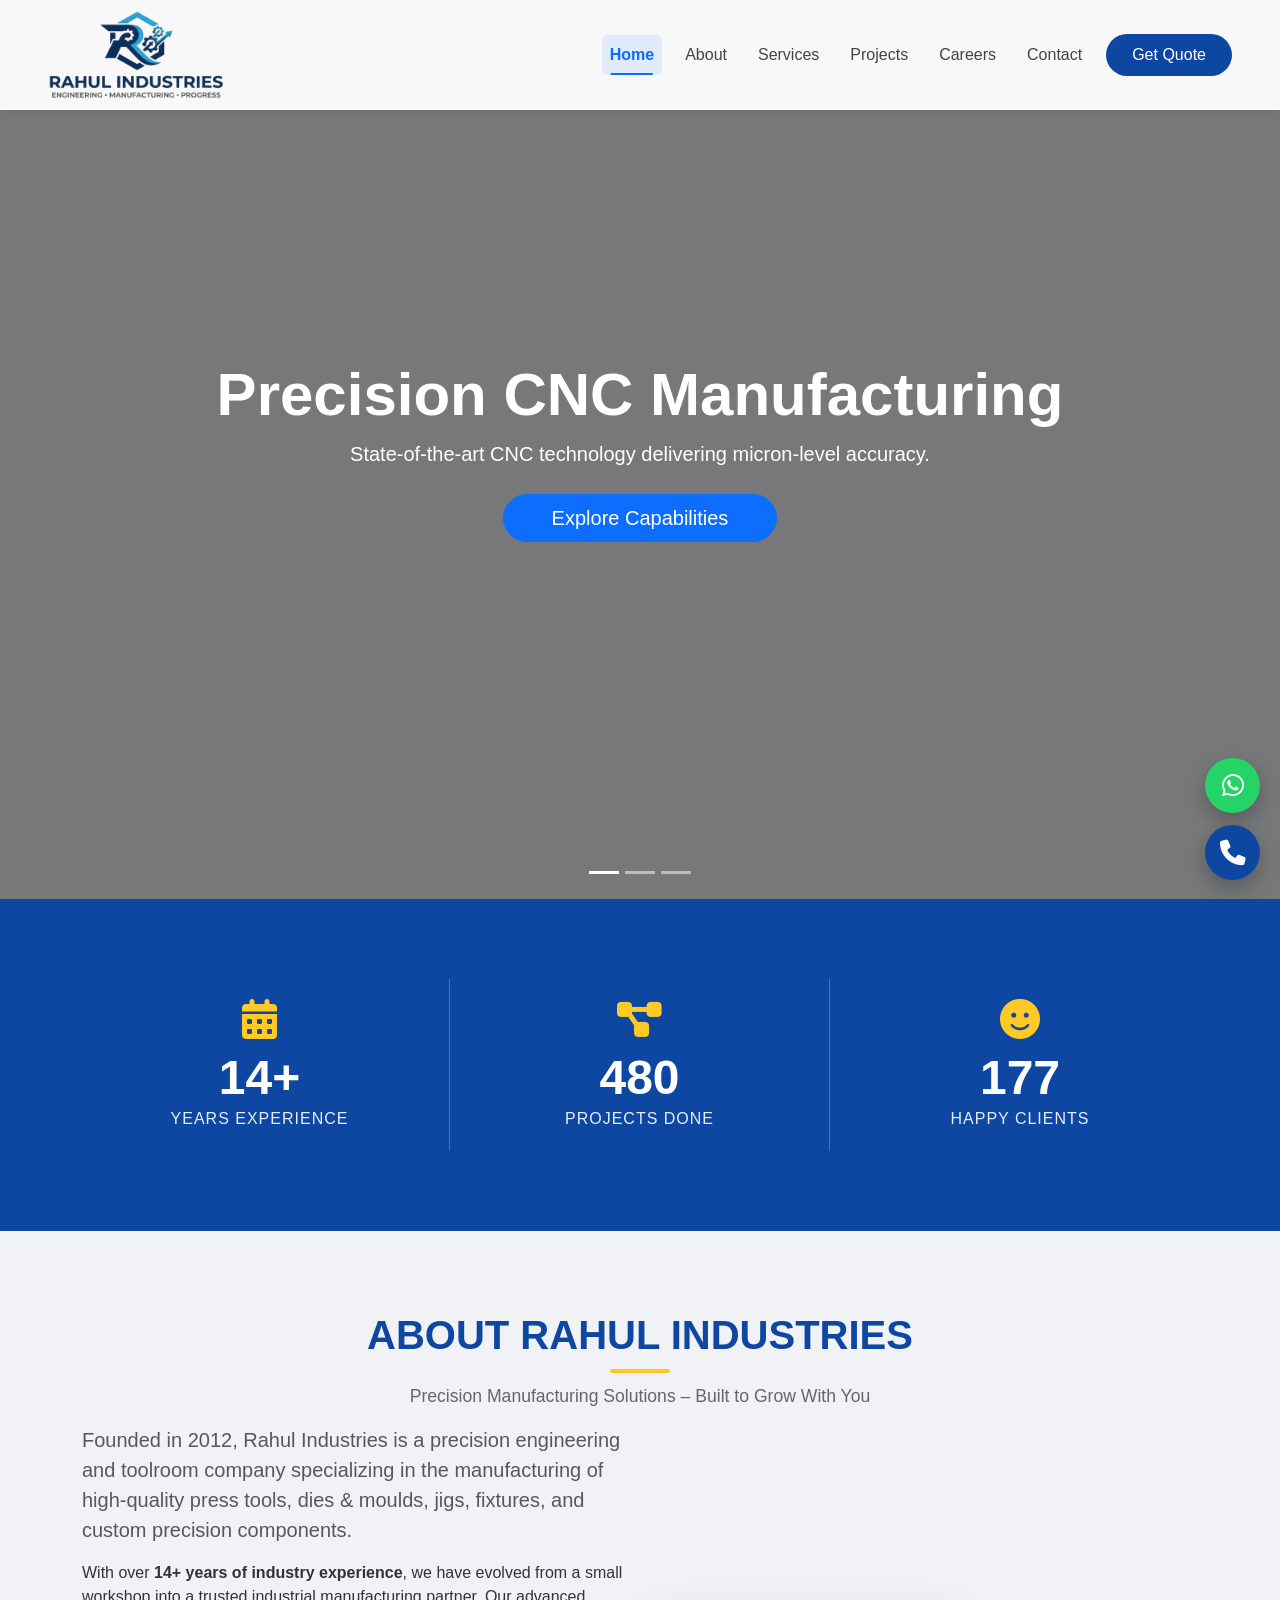
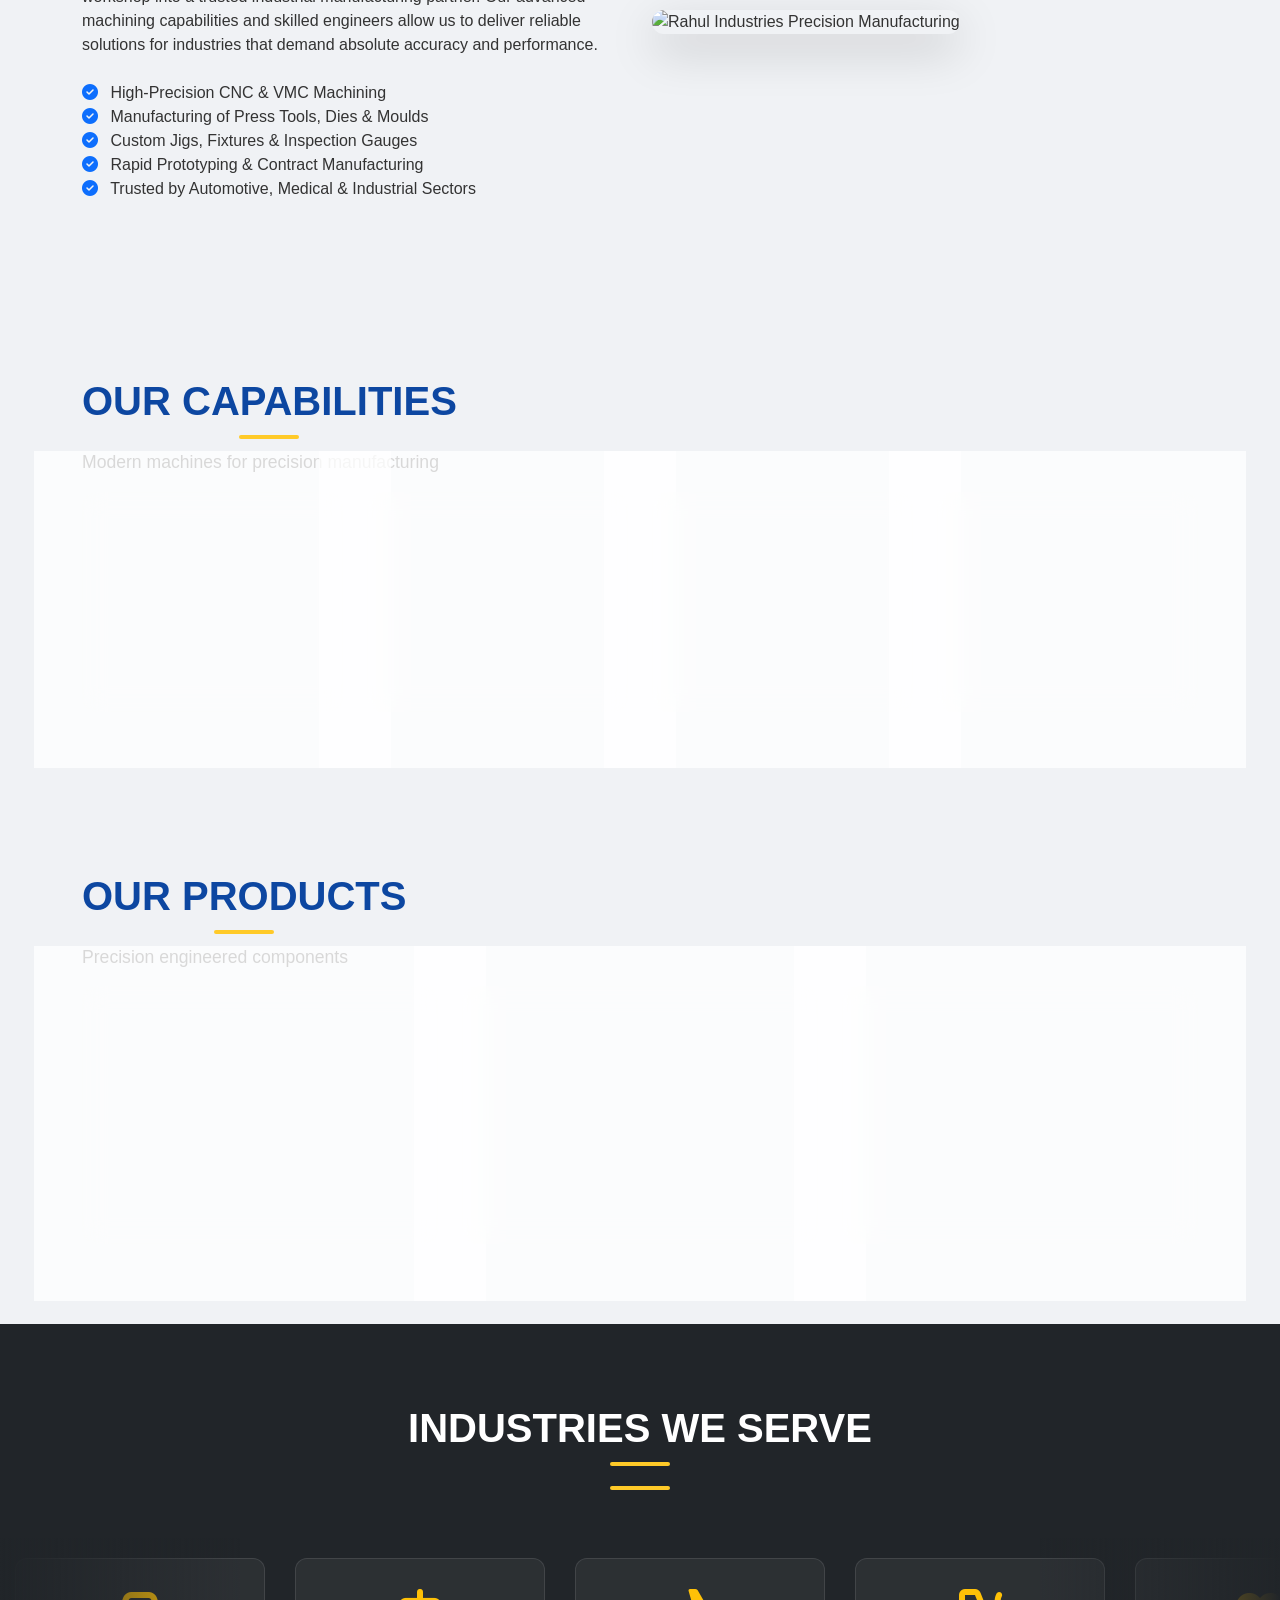
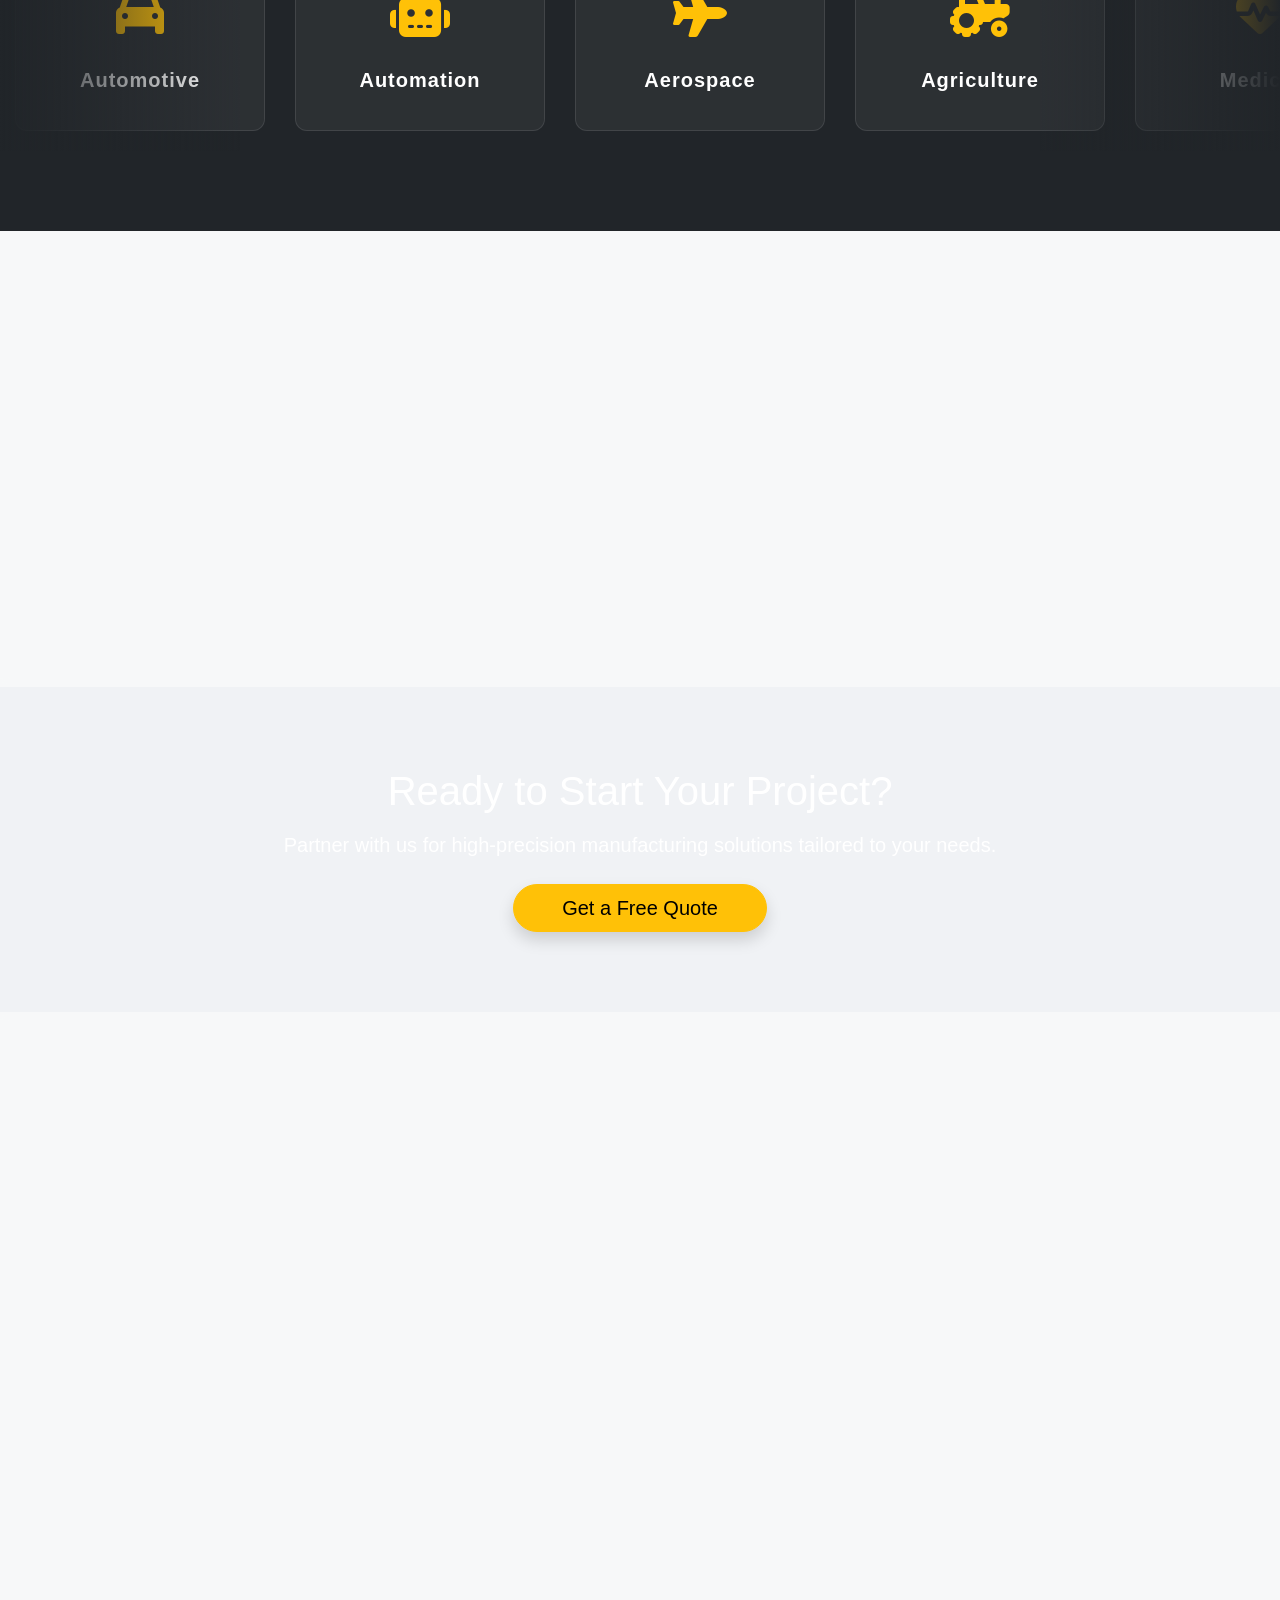
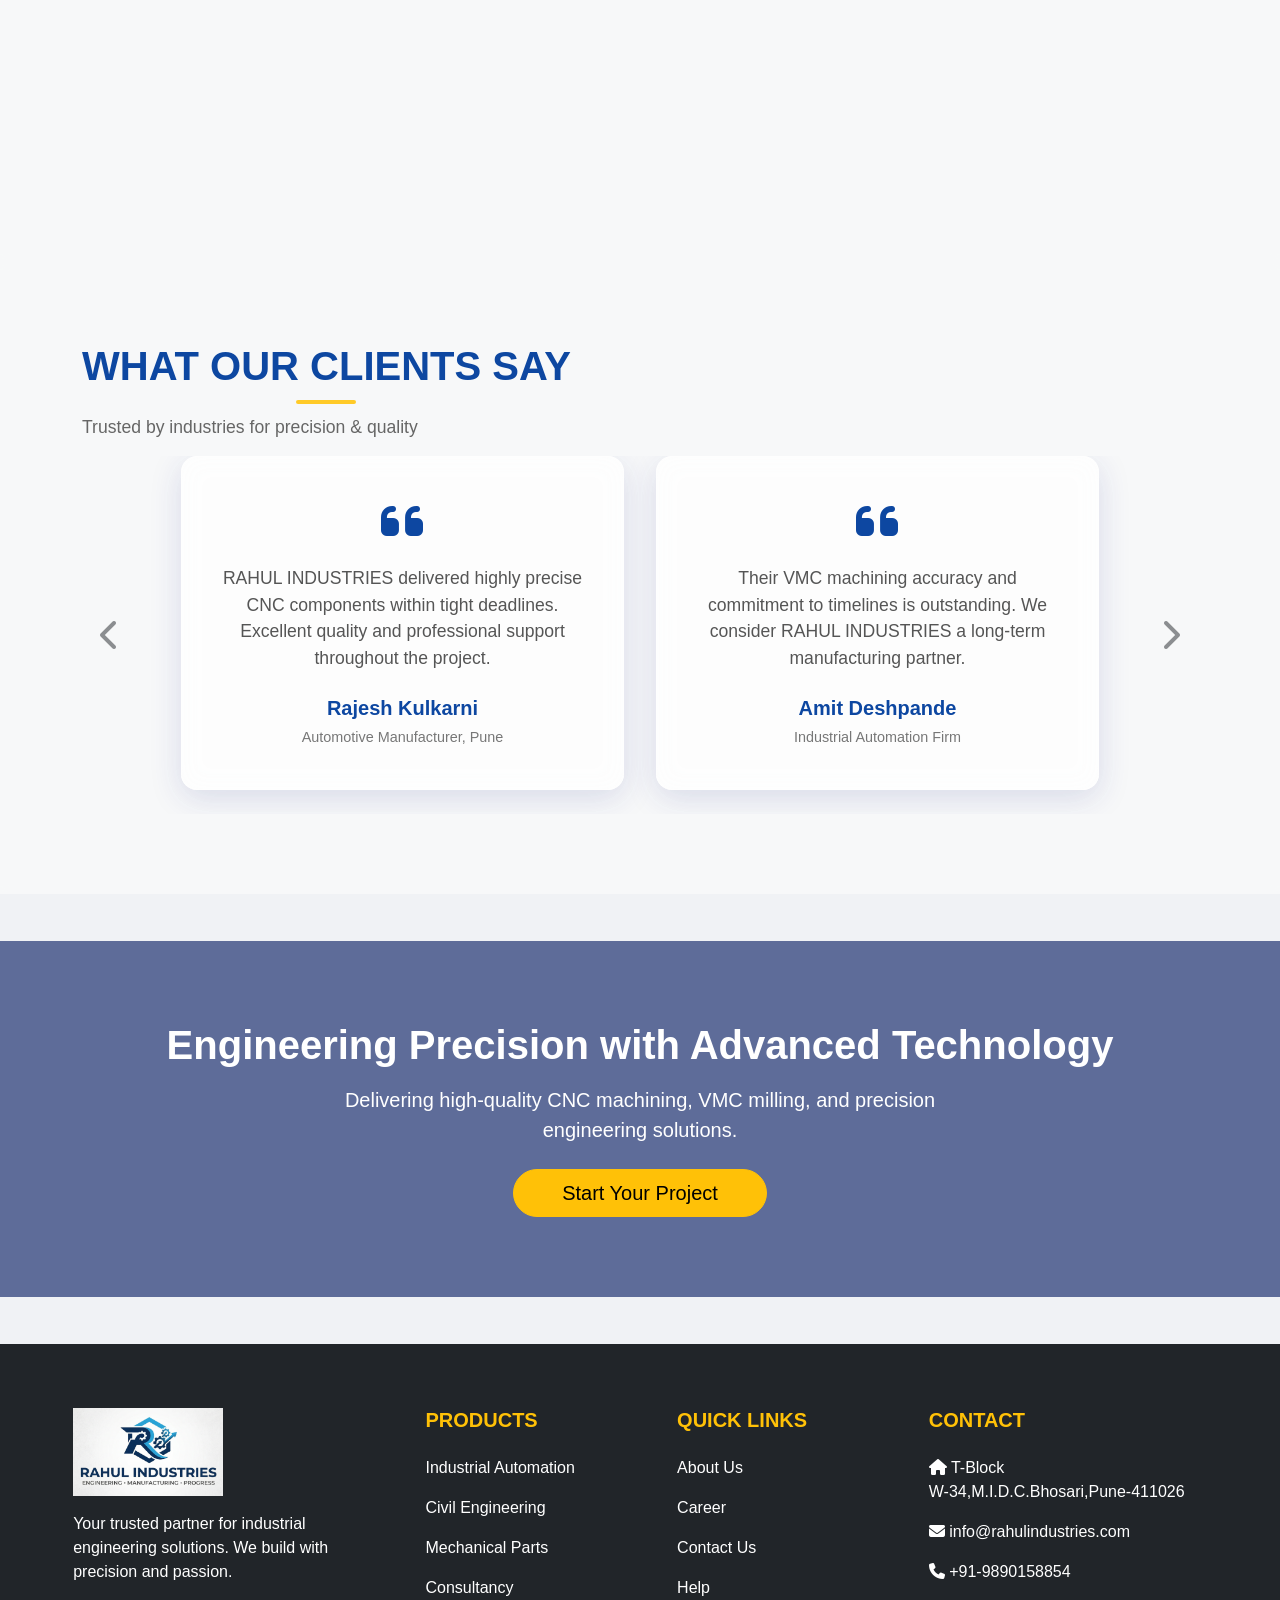
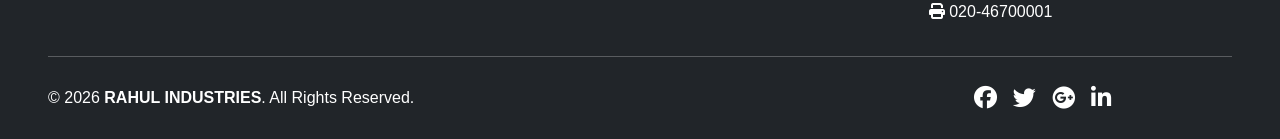
==== commit 344e7710: "location updated" ====
--- a/index.html
+++ b/index.html
@@ -53,7 +53,7 @@
             <a class="navbar-brand custom-logo" href="index.html">
                 <div class="logo-container">
                     <img src="./assets/images/Rahul logo.png" alt="Rahul Industries Logo" class="logo-image">
-
+                    <!-- <span class="company-name">RAHUL INDUSTRIES</span> -->
                 </div>
             </a>
             <button class="navbar-toggler" type="button" data-bs-toggle="collapse" data-bs-target="#navbarNav">
@@ -397,9 +397,11 @@
         <div class="container-fluid px-0">
             <div class="section-title mb-5" data-aos="fade-up">
                 <h2 class="text-white">Industries We Serve</h2>
-                <div style="width: 60px; height: 4px; background: var(--secondary-color, #ffca28); margin: 10px auto 0; border-radius: 2px;"></div>
-            </div>
-            
+                <div
+                    style="width: 60px; height: 4px; background: var(--secondary-color, #ffca28); margin: 10px auto 0; border-radius: 2px;">
+                </div>
+            </div>
+
             <!-- Auto-scrolling Industry Track -->
             <div class="industry-marquee" data-aos="fade-in" data-aos-delay="100">
                 <div class="industry-track">
@@ -436,7 +438,7 @@
                         <i class="fas fa-microchip fa-3x mb-3 text-warning"></i>
                         <h5>Electronics</h5>
                     </div>
-                    
+
                     <!-- Duplicate Set 1 for seamless infinite scroll -->
                     <div class="industry-item">
                         <i class="fas fa-car fa-3x mb-3 text-warning"></i>
@@ -817,14 +819,14 @@
                 <div class="col-12 col-md-5 col-lg-4">
                     <div class="text-center social-links">
                         <ul class="list-unstyled d-flex justify-content-center gap-3 mb-0 p-0">
-                            <li><a href="#" class="btn-floating btn-sm text-white"
-                                    style="font-size: 23px;"><i class="fab fa-facebook"></i></a></li>
-                            <li><a href="#" class="btn-floating btn-sm text-white"
-                                    style="font-size: 23px;"><i class="fab fa-twitter"></i></a></li>
-                            <li><a href="#" class="btn-floating btn-sm text-white"
-                                    style="font-size: 23px;"><i class="fab fa-google-plus"></i></a></li>
-                            <li><a href="#" class="btn-floating btn-sm text-white"
-                                    style="font-size: 23px;"><i class="fab fa-linkedin-in"></i></a></li>
+                            <li><a href="#" class="btn-floating btn-sm text-white" style="font-size: 23px;"><i
+                                        class="fab fa-facebook"></i></a></li>
+                            <li><a href="#" class="btn-floating btn-sm text-white" style="font-size: 23px;"><i
+                                        class="fab fa-twitter"></i></a></li>
+                            <li><a href="#" class="btn-floating btn-sm text-white" style="font-size: 23px;"><i
+                                        class="fab fa-google-plus"></i></a></li>
+                            <li><a href="#" class="btn-floating btn-sm text-white" style="font-size: 23px;"><i
+                                        class="fab fa-linkedin-in"></i></a></li>
                         </ul>
                     </div>
                 </div>
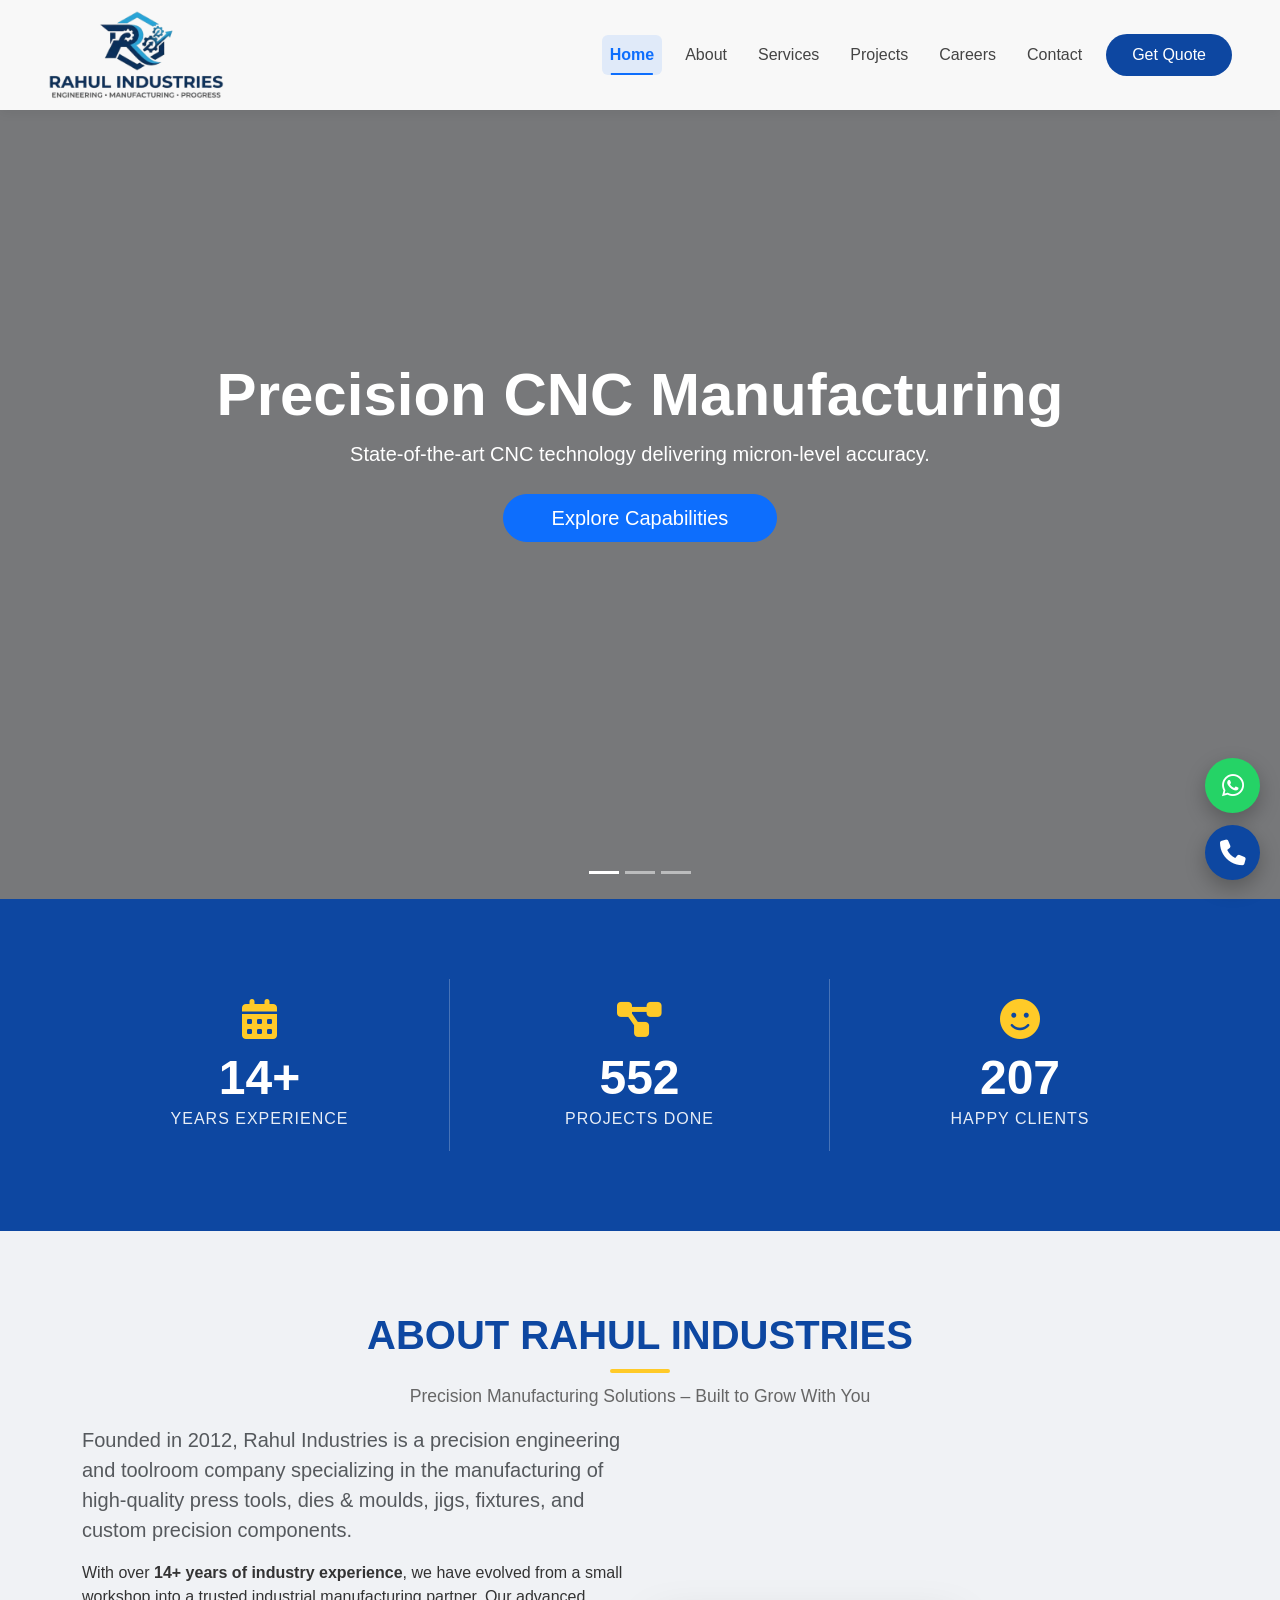
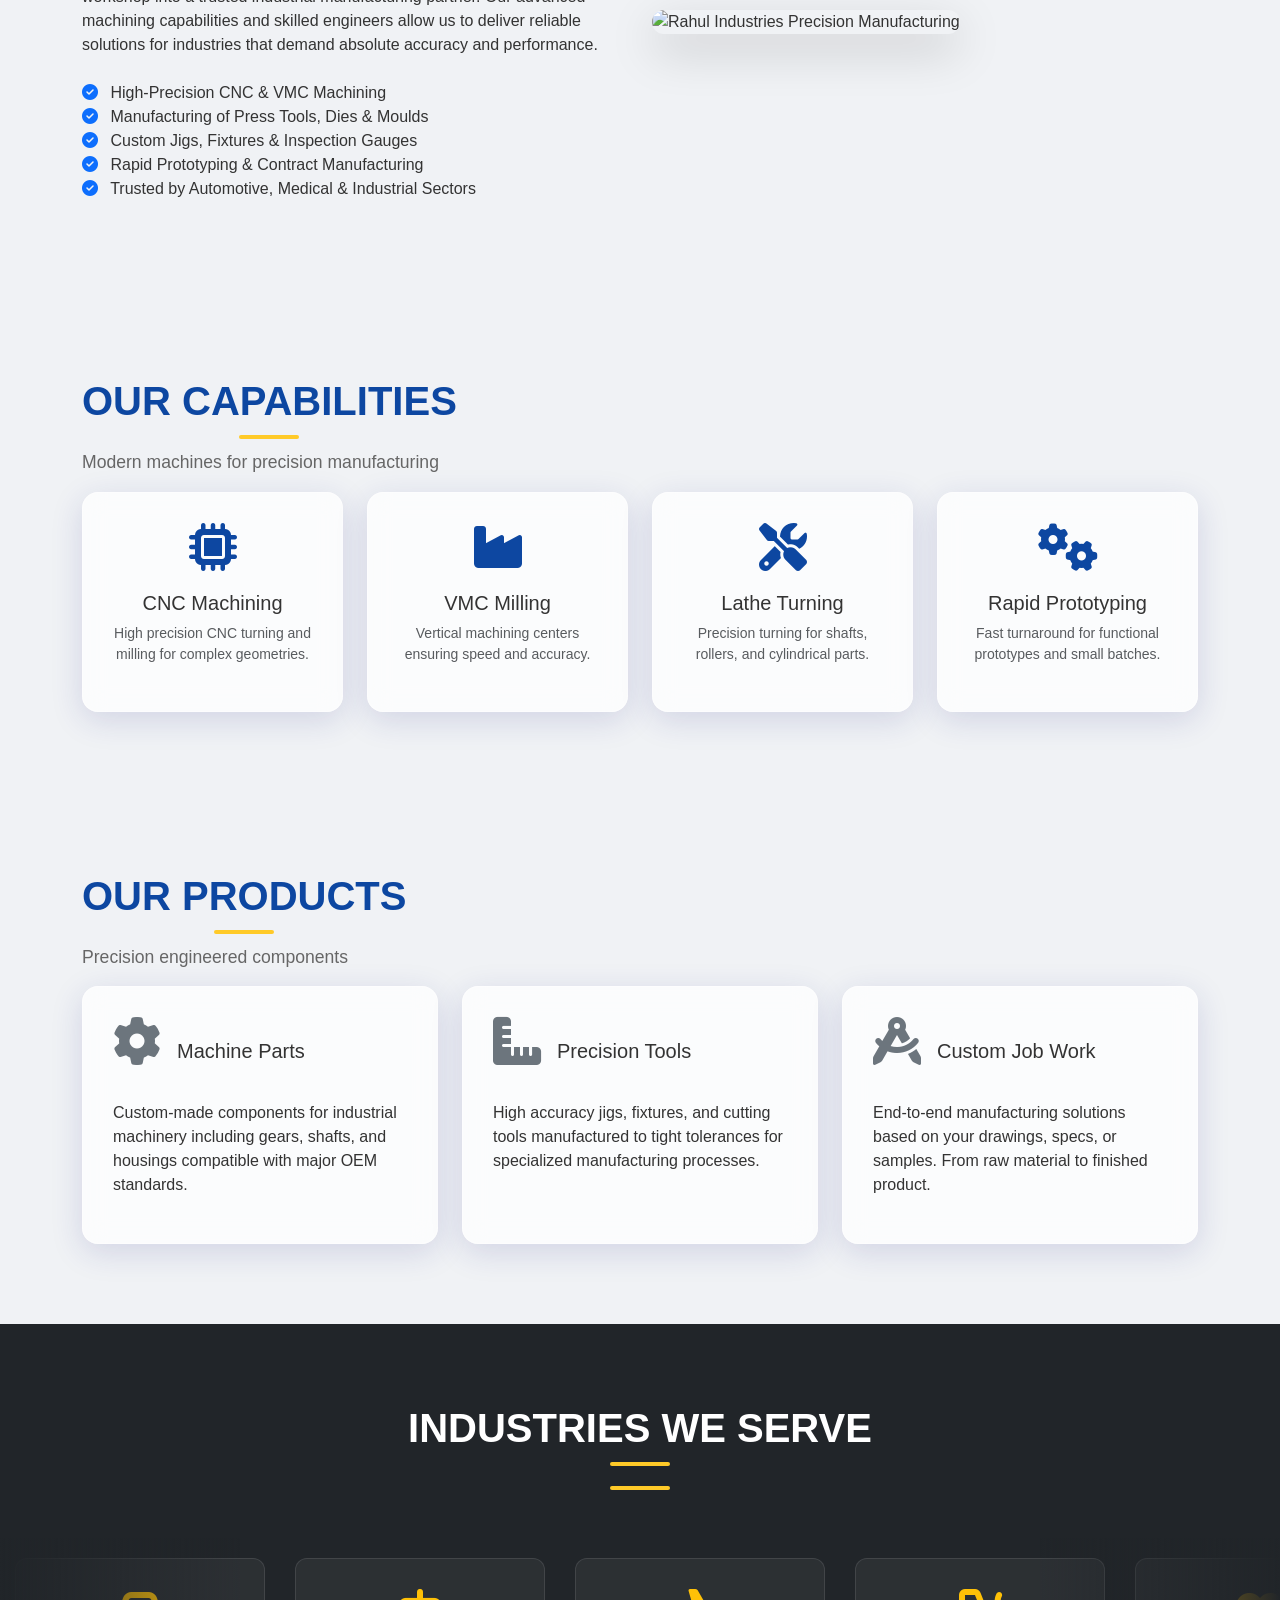
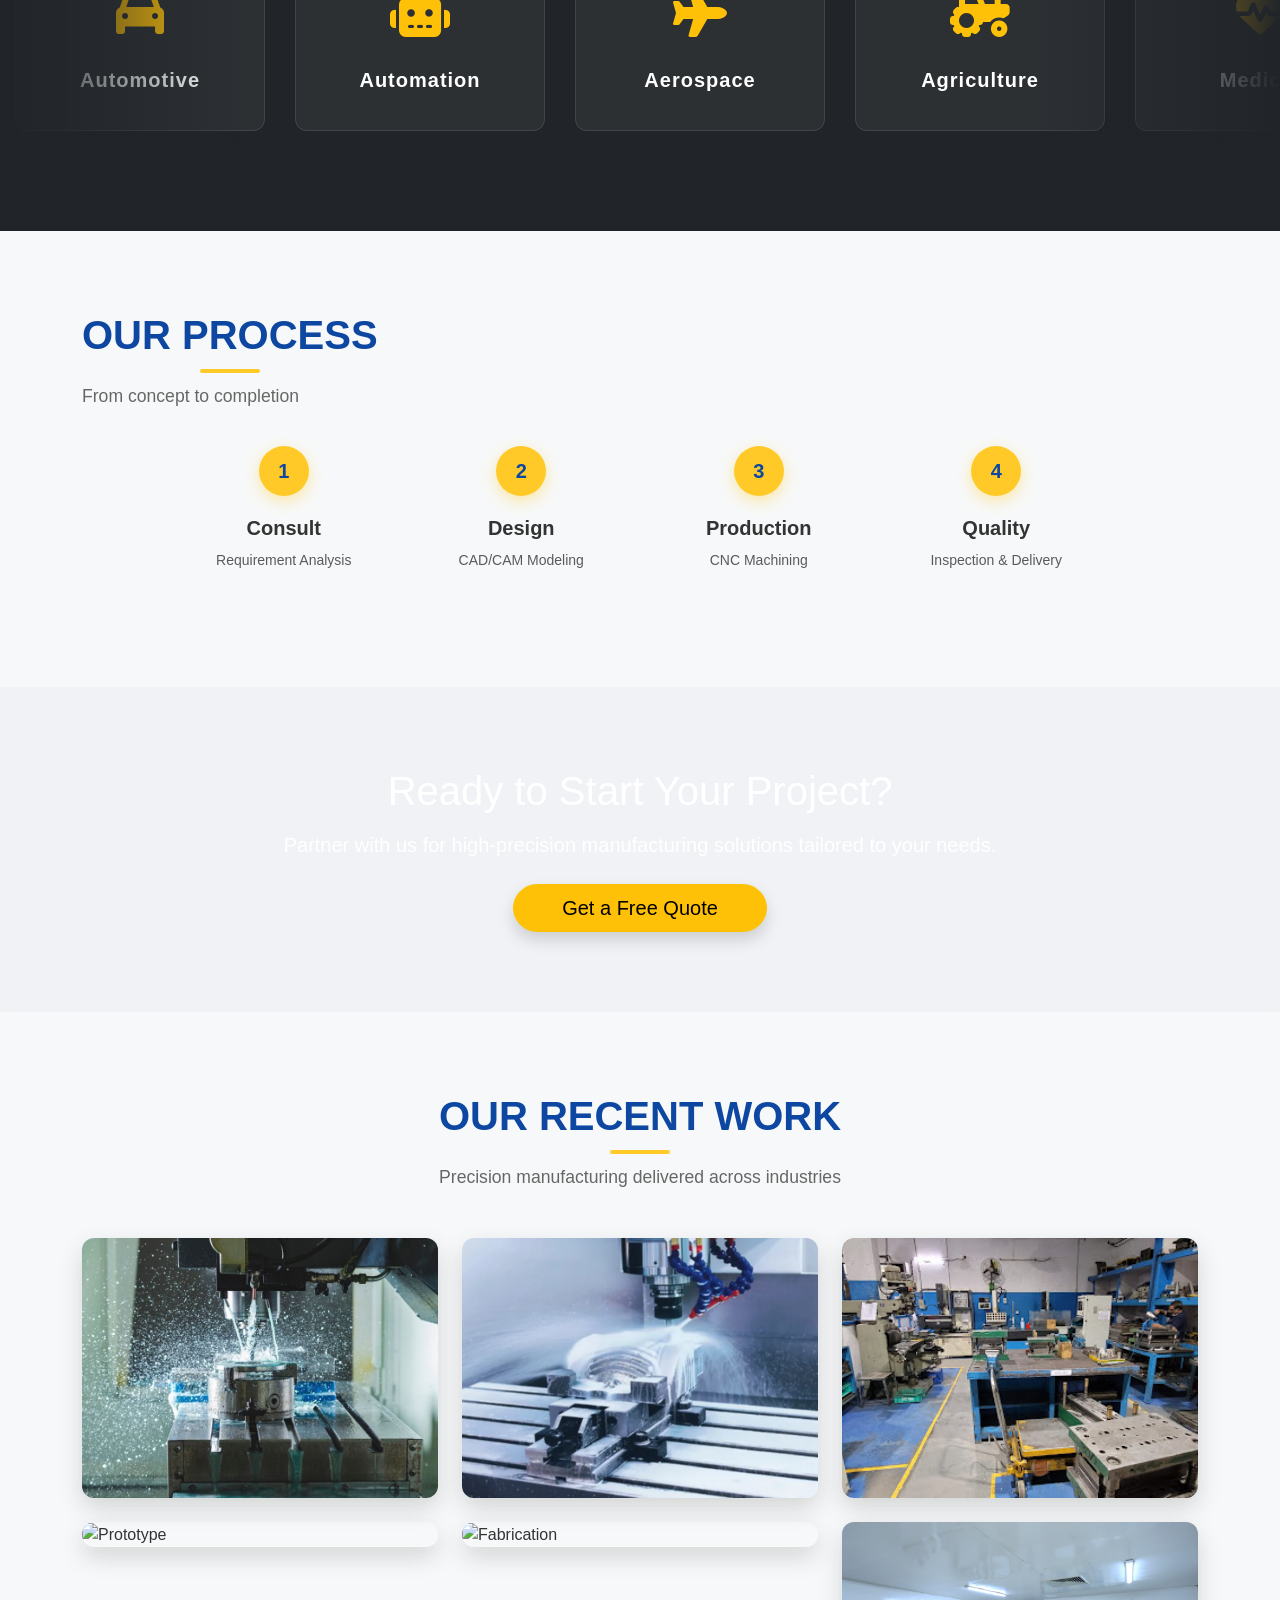
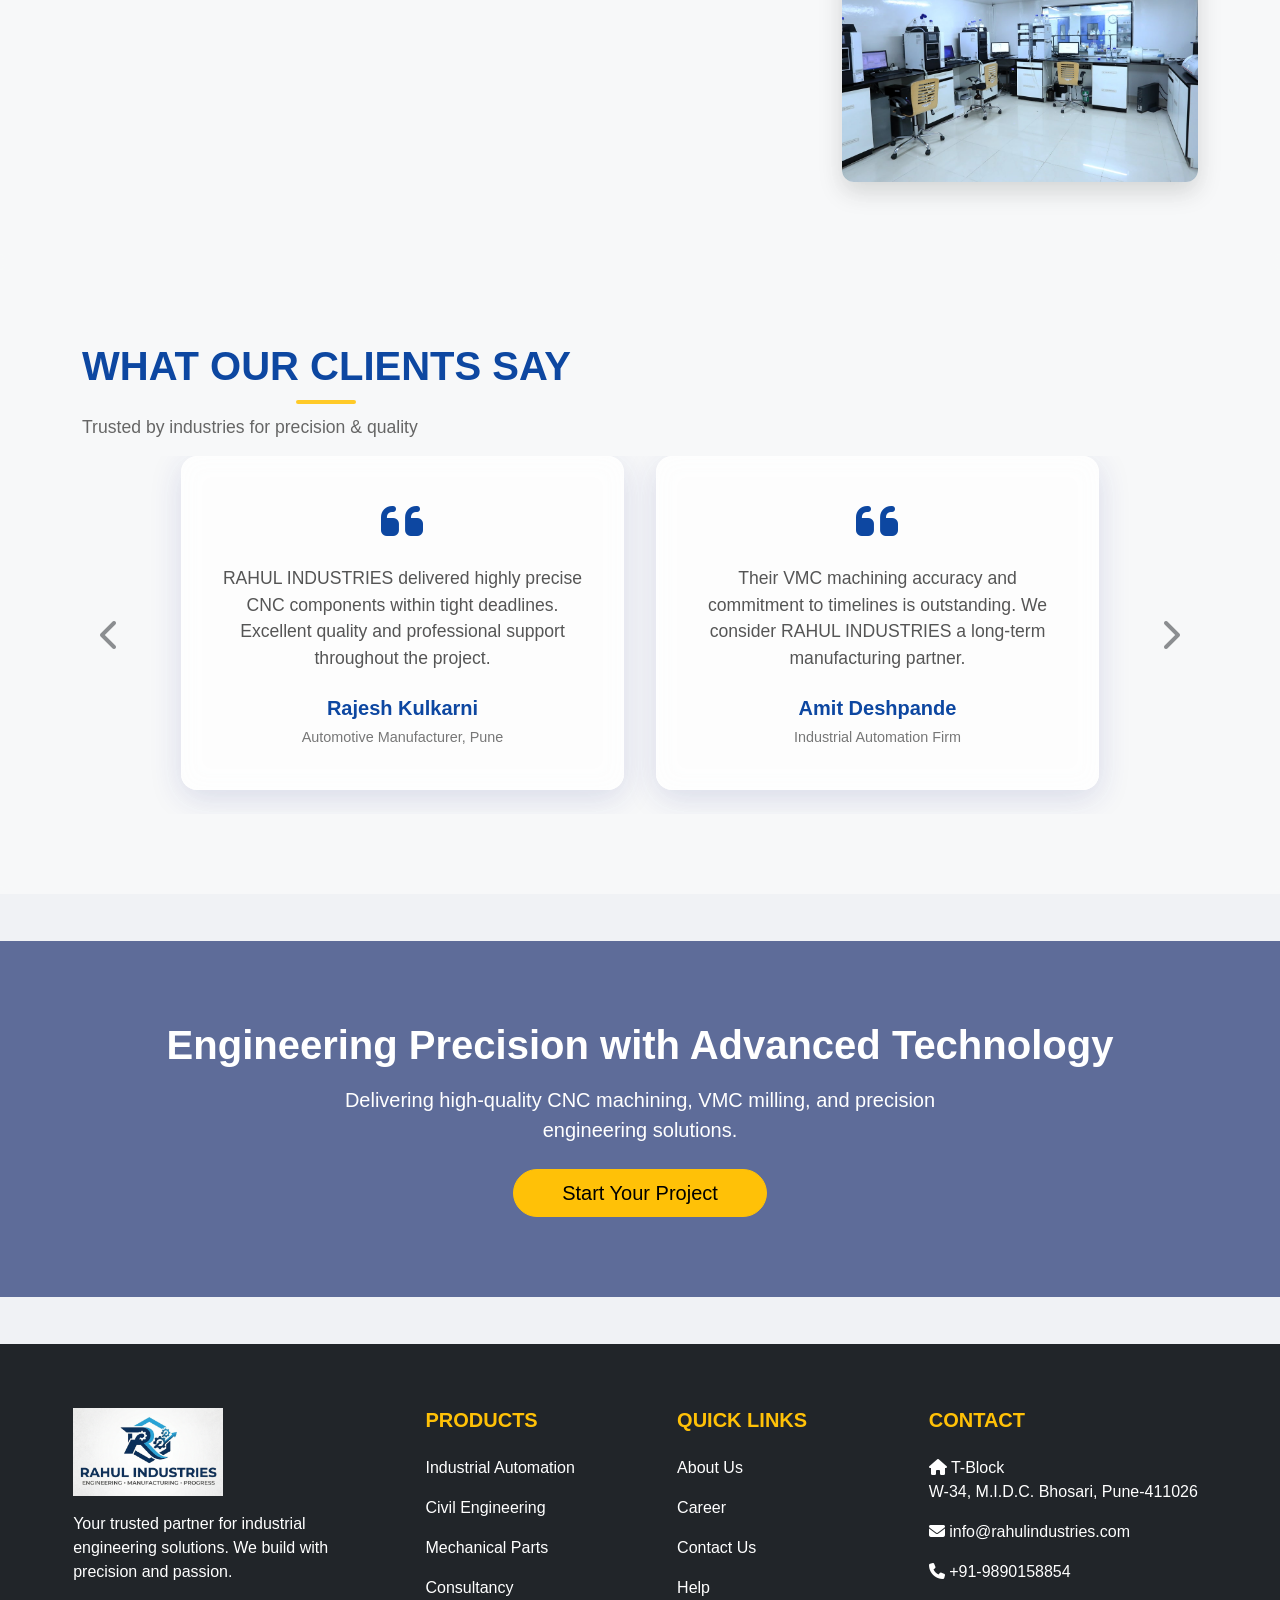
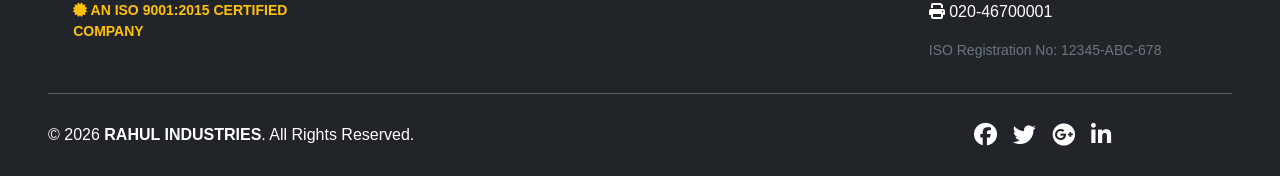
==== commit 46617061: "updated final" ====
--- a/index.html
+++ b/index.html
@@ -25,10 +25,10 @@
 
     <!-- Favicon -->
     <link rel="icon" type="image/png" sizes="32x32"
-        href="/assets/images/Professional _RAHUL INDUSTRIES_ logo design.png">
+        href="/assets/images/Professional _Rahul Engineers_ logo design.png">
     <link rel="icon" type="image/png" sizes="16x16"
-        href="/assets/images/Professional _RAHUL INDUSTRIES_ logo design.png">
-    <link rel="apple-touch-icon" href="/assets/images/Professional _RAHUL INDUSTRIES_ logo design.png">
+        href="/assets/images/Professional _Rahul Engineers_ logo design.png">
+    <link rel="apple-touch-icon" href="/assets/images/Professional _Rahul Engineers_ logo design.png">
 
 </head>
 
@@ -428,7 +428,7 @@
                     </div>
                     <div class="industry-item">
                         <i class="fas fa-bolt fa-3x mb-3 text-warning"></i>
-                        <h5>Energy</h5>
+                        <h5>Defense Parts</h5>
                     </div>
                     <div class="industry-item">
                         <i class="fas fa-hard-hat fa-3x mb-3 text-warning"></i>
@@ -436,7 +436,7 @@
                     </div>
                     <div class="industry-item">
                         <i class="fas fa-microchip fa-3x mb-3 text-warning"></i>
-                        <h5>Electronics</h5>
+                        <h5>Pumps & Diffuser</h5>
                     </div>
 
                     <!-- Duplicate Set 1 for seamless infinite scroll -->
@@ -765,16 +765,8 @@
             </div>
         </div>
     </section>
-
-
-
-
-
-
     <!-- ================= FOOTER ================= -->
-    <!-- Footer -->
     <footer class="bg-dark text-white pt-5 pb-4">
-        <!-- (Same footer as index.html for consistency) -->
         <div class="container-fluid px-4 px-lg-5 text-center text-md-start">
             <div class="row text-center text-md-start">
                 <div class="col-md-3 col-lg-3 col-xl-3 mx-auto mt-3">
@@ -783,19 +775,21 @@
                     <p>Your trusted partner for industrial engineering solutions. We build with precision and
                         passion.
                     </p>
-                </div>
+                    <p class="text-warning small fw-bold mt-2"><i class="fas fa-certificate mr-2"></i> AN ISO 9001:2015
+                        CERTIFIED COMPANY</p>
+                </div>
+
                 <div class="col-md-2 col-lg-2 col-xl-2 mx-auto mt-3">
                     <h5 class="text-uppercase mb-4 fw-bold text-warning">Products</h5>
                     <p><a href="services.html" class="text-white" style="text-decoration: none;">Industrial
                             Automation</a></p>
-                    <p><a href="services.html" class="text-white" style="text-decoration: none;">Civil
-                            Engineering</a>
+                    <p><a href="services.html" class="text-white" style="text-decoration: none;">Civil Engineering</a>
                     </p>
-                    <p><a href="services.html" class="text-white" style="text-decoration: none;">Mechanical
-                            Parts</a>
+                    <p><a href="services.html" class="text-white" style="text-decoration: none;">Mechanical Parts</a>
                     </p>
                     <p><a href="services.html" class="text-white" style="text-decoration: none;">Consultancy</a></p>
                 </div>
+
                 <div class="col-md-3 col-lg-2 col-xl-2 mx-auto mt-3">
                     <h5 class="text-uppercase mb-4 fw-bold text-warning">Quick Links</h5>
                     <p><a href="about.html" class="text-white" style="text-decoration: none;">About Us</a></p>
@@ -803,15 +797,19 @@
                     <p><a href="contact.html" class="text-white" style="text-decoration: none;">Contact Us</a></p>
                     <p><a href="#" class="text-white" style="text-decoration: none;">Help</a></p>
                 </div>
+
                 <div class="col-md-4 col-lg-3 col-xl-3 mx-auto mt-3">
                     <h5 class="text-uppercase mb-4 fw-bold text-warning">Contact</h5>
-                    <p><i class="fas fa-home mr-3"></i> T-Block <br>W-34,M.I.D.C.Bhosari,Pune-411026 </p>
+                    <p><i class="fas fa-home mr-3"></i> T-Block <br>W-34, M.I.D.C. Bhosari, Pune-411026 </p>
                     <p><i class="fas fa-envelope mr-3"></i> info@rahulindustries.com</p>
                     <p><i class="fas fa-phone mr-3"></i> +91-9890158854</p>
                     <p><i class="fas fa-print mr-3"></i> 020-46700001</p>
-                </div>
-            </div>
+                    <p class="small text-secondary mt-2">ISO Registration No: 12345-ABC-678</p>
+                </div>
+            </div>
+
             <hr class="mb-4">
+
             <div class="row align-items-center">
                 <div class="col-12 col-md-7 col-lg-8 text-center text-md-start">
                     <p class="mb-3 mb-md-0">© 2026 <strong>RAHUL INDUSTRIES</strong>. All Rights Reserved.</p>
@@ -834,7 +832,6 @@
         </div>
     </footer>
 
-
     <!-- ================= FLOATING ACTION BUTTONS ================= -->
     <div class="floating-actions">
         <!-- whatsapp Button  -->
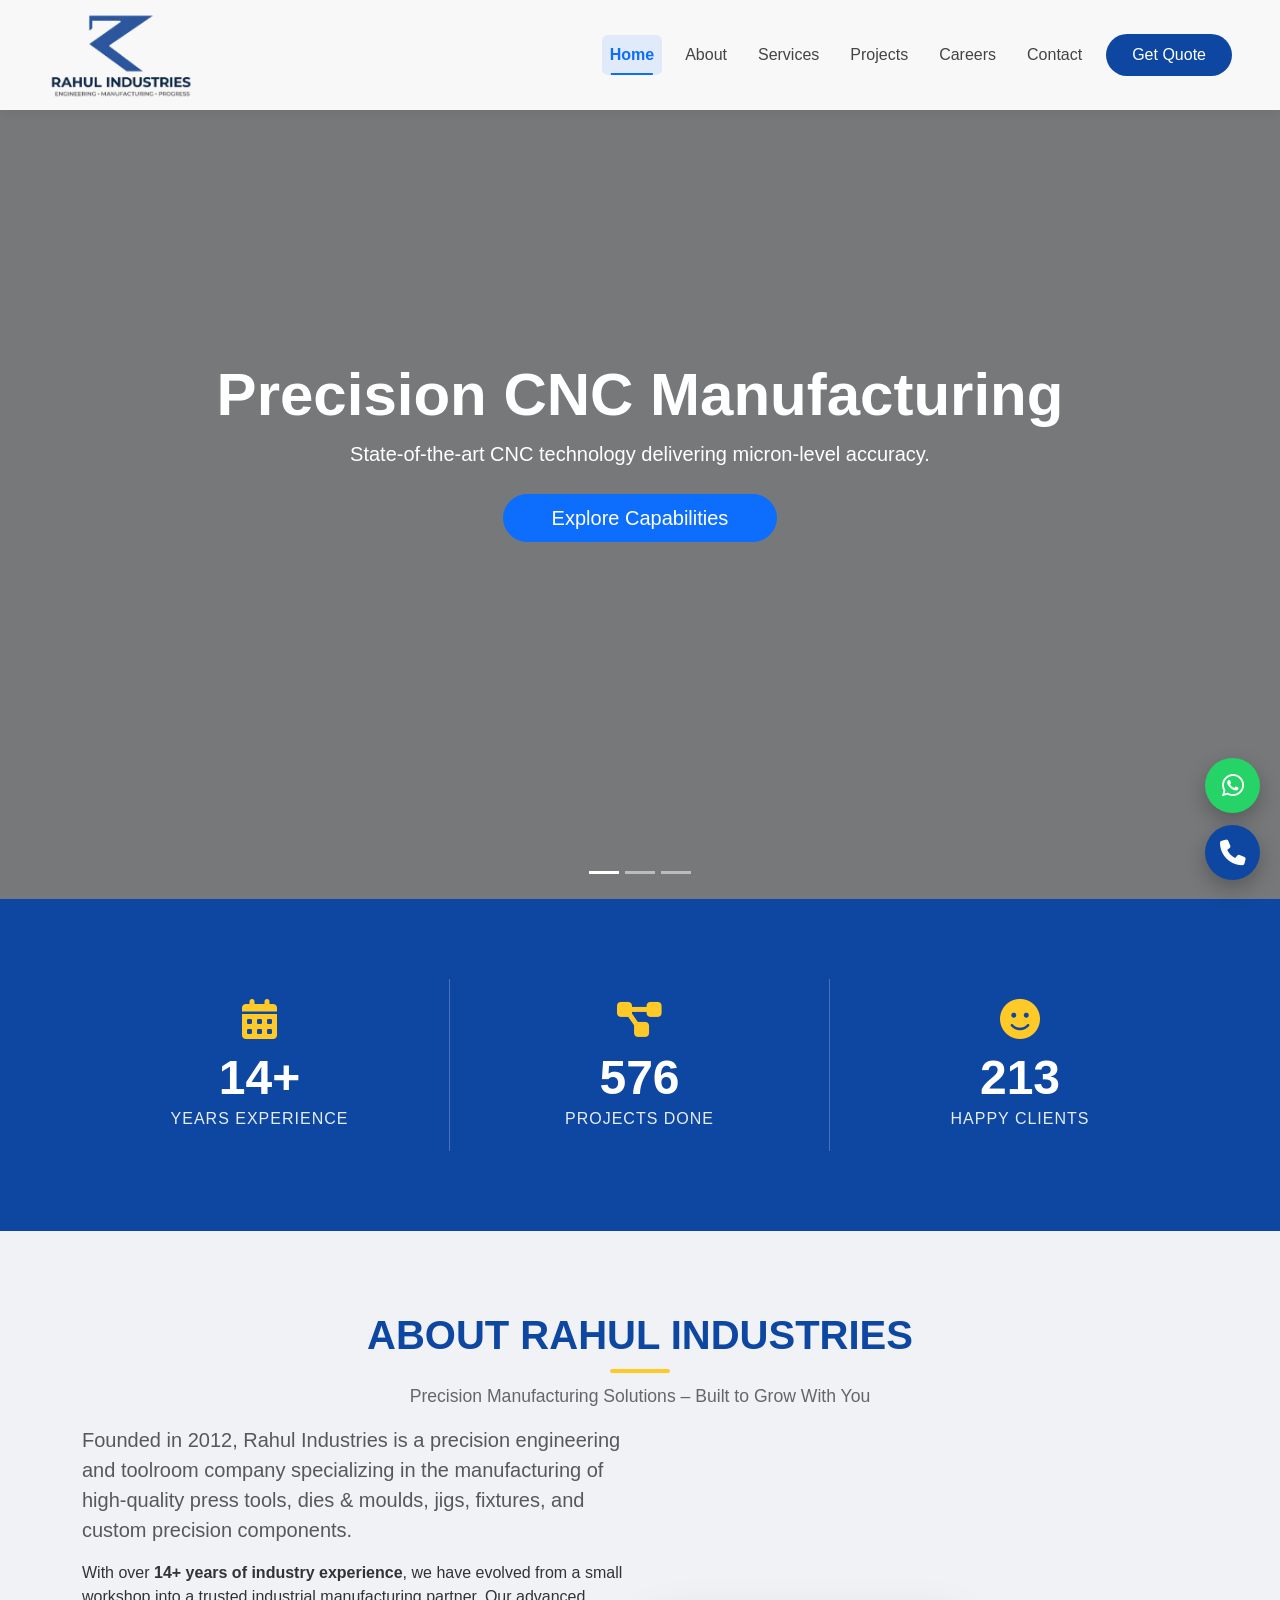
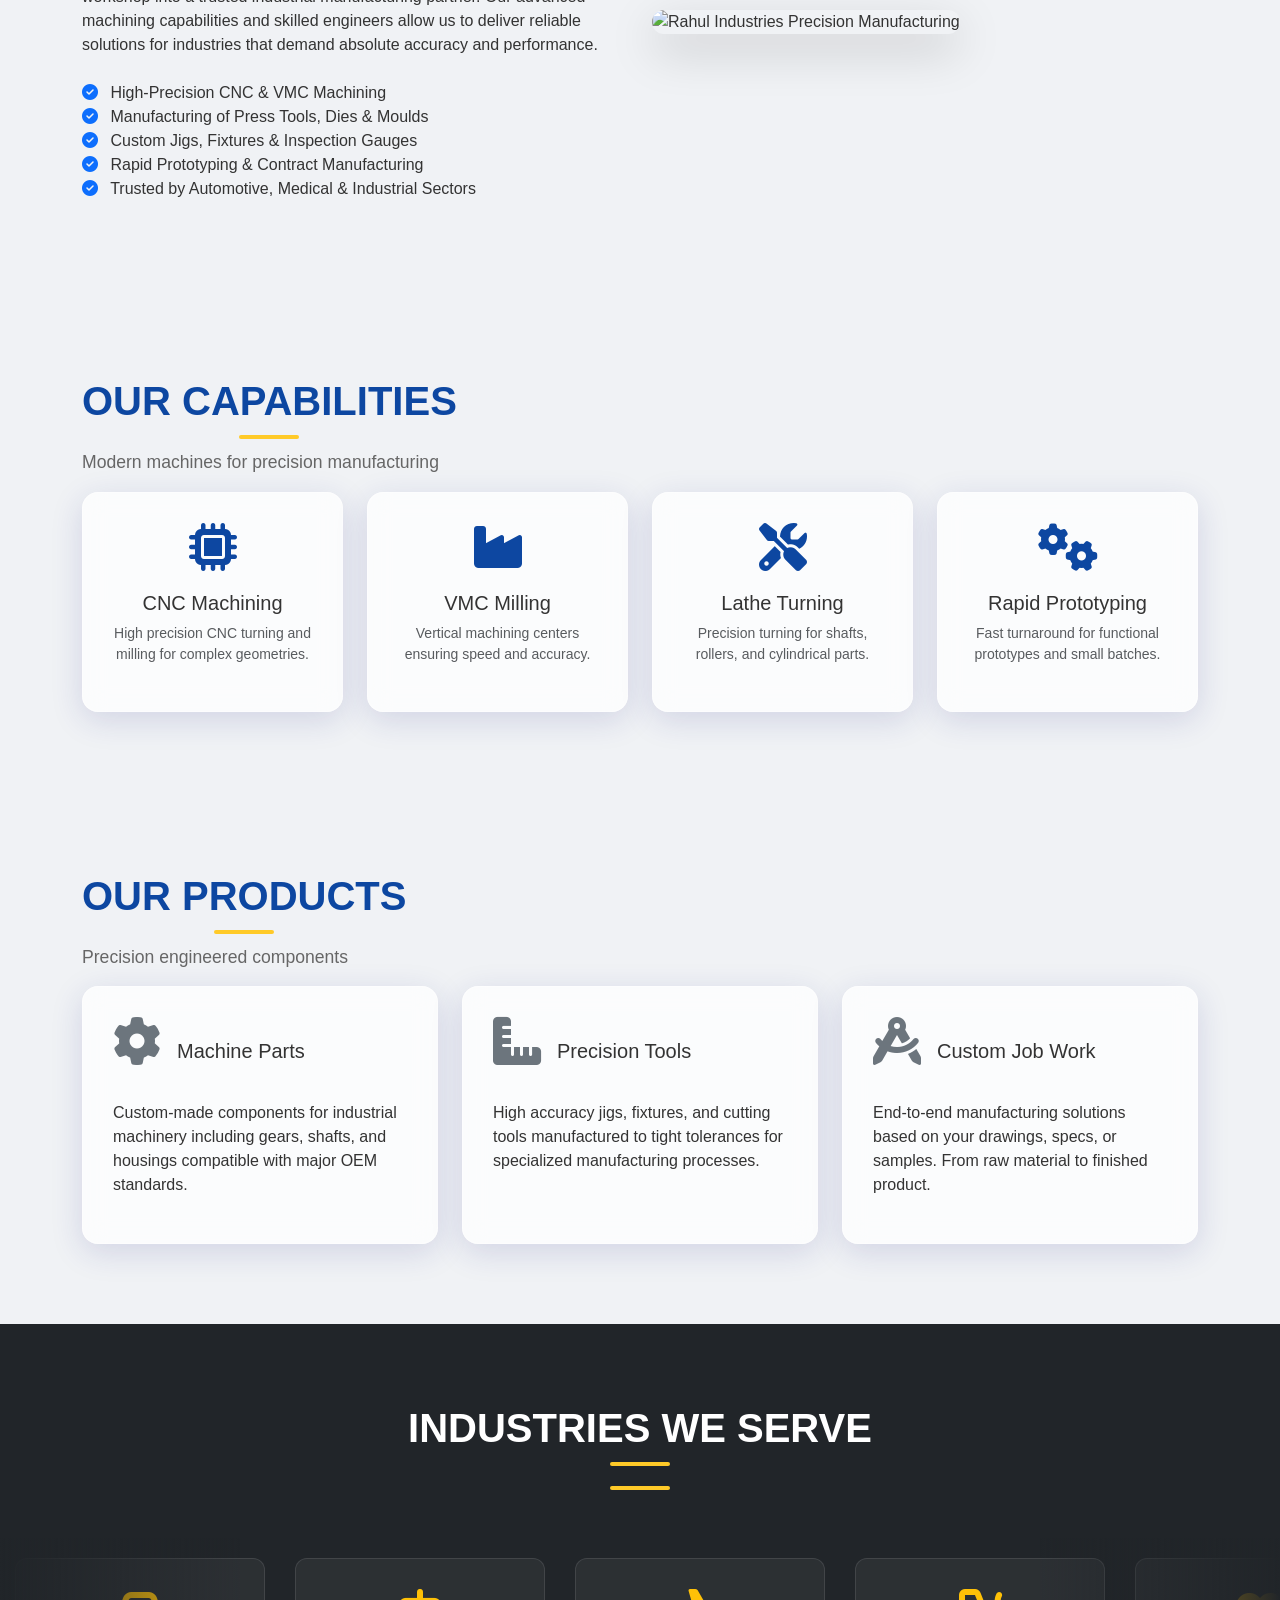
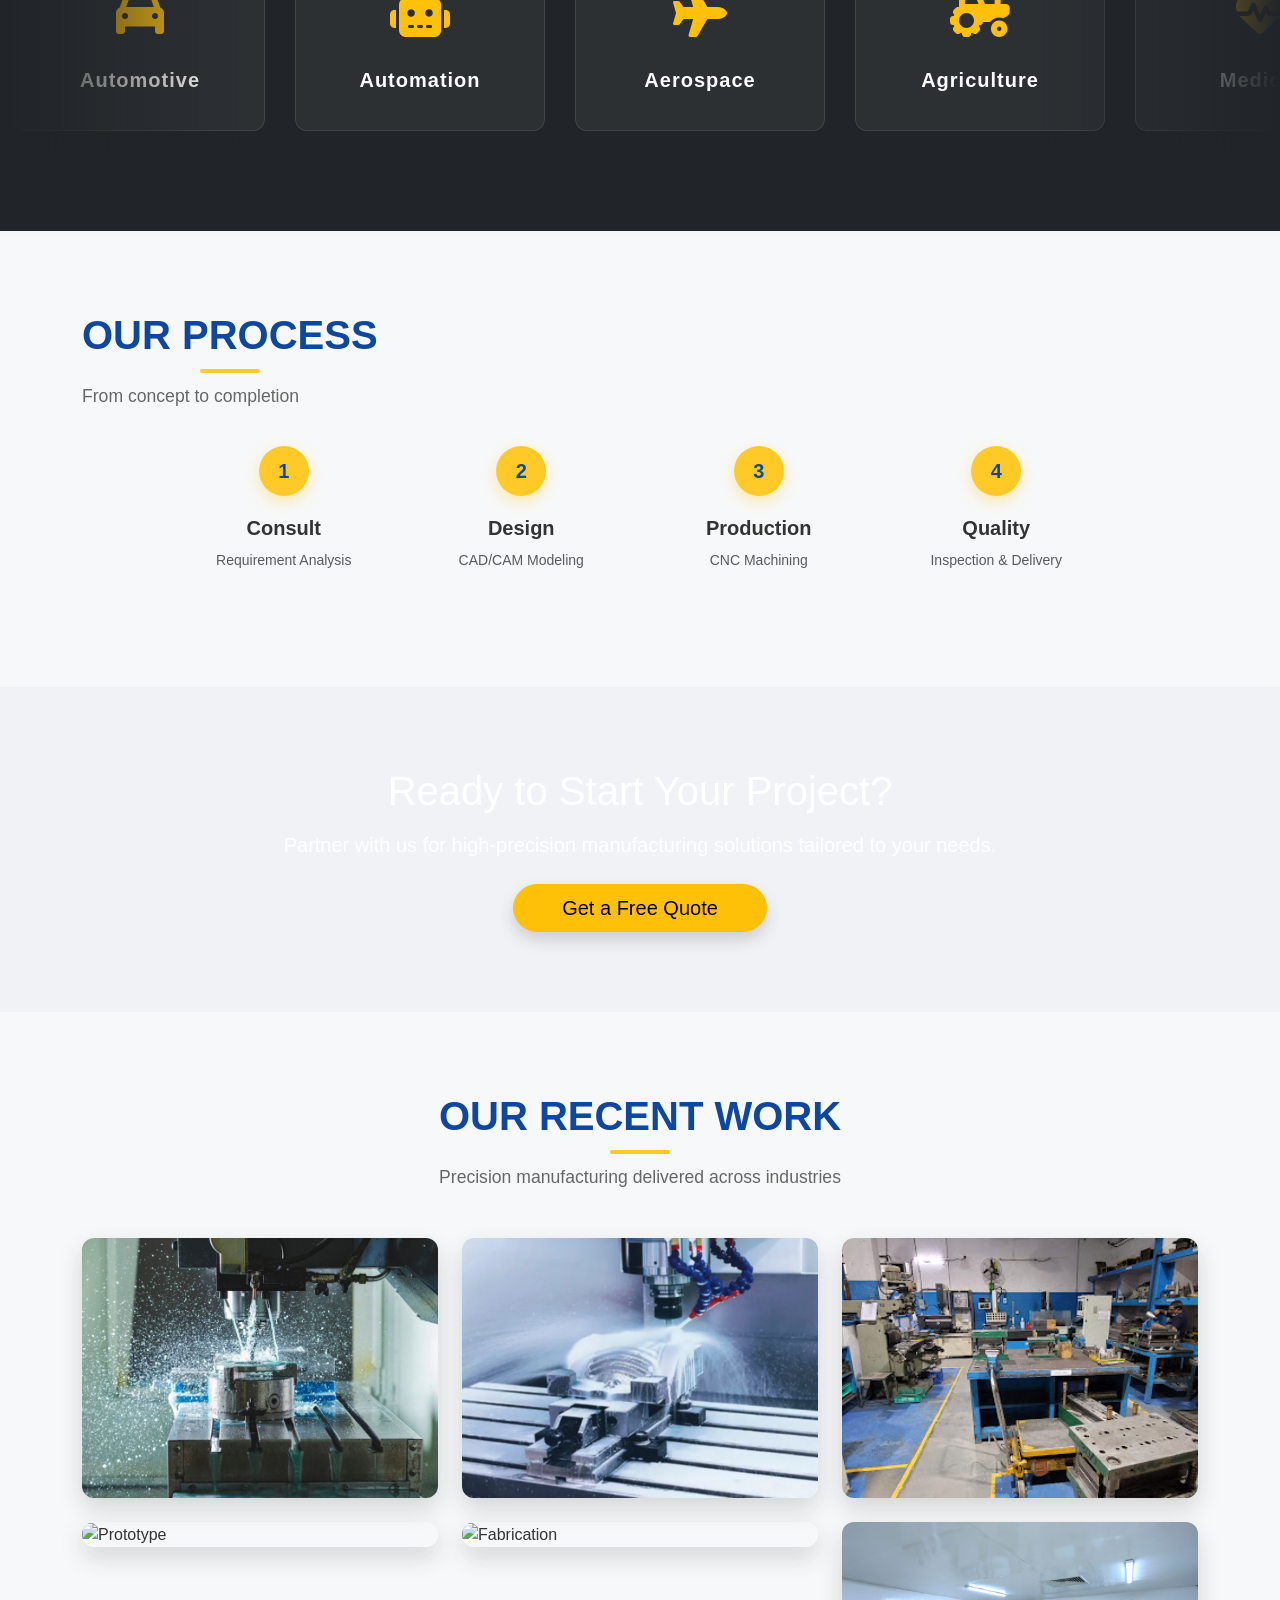
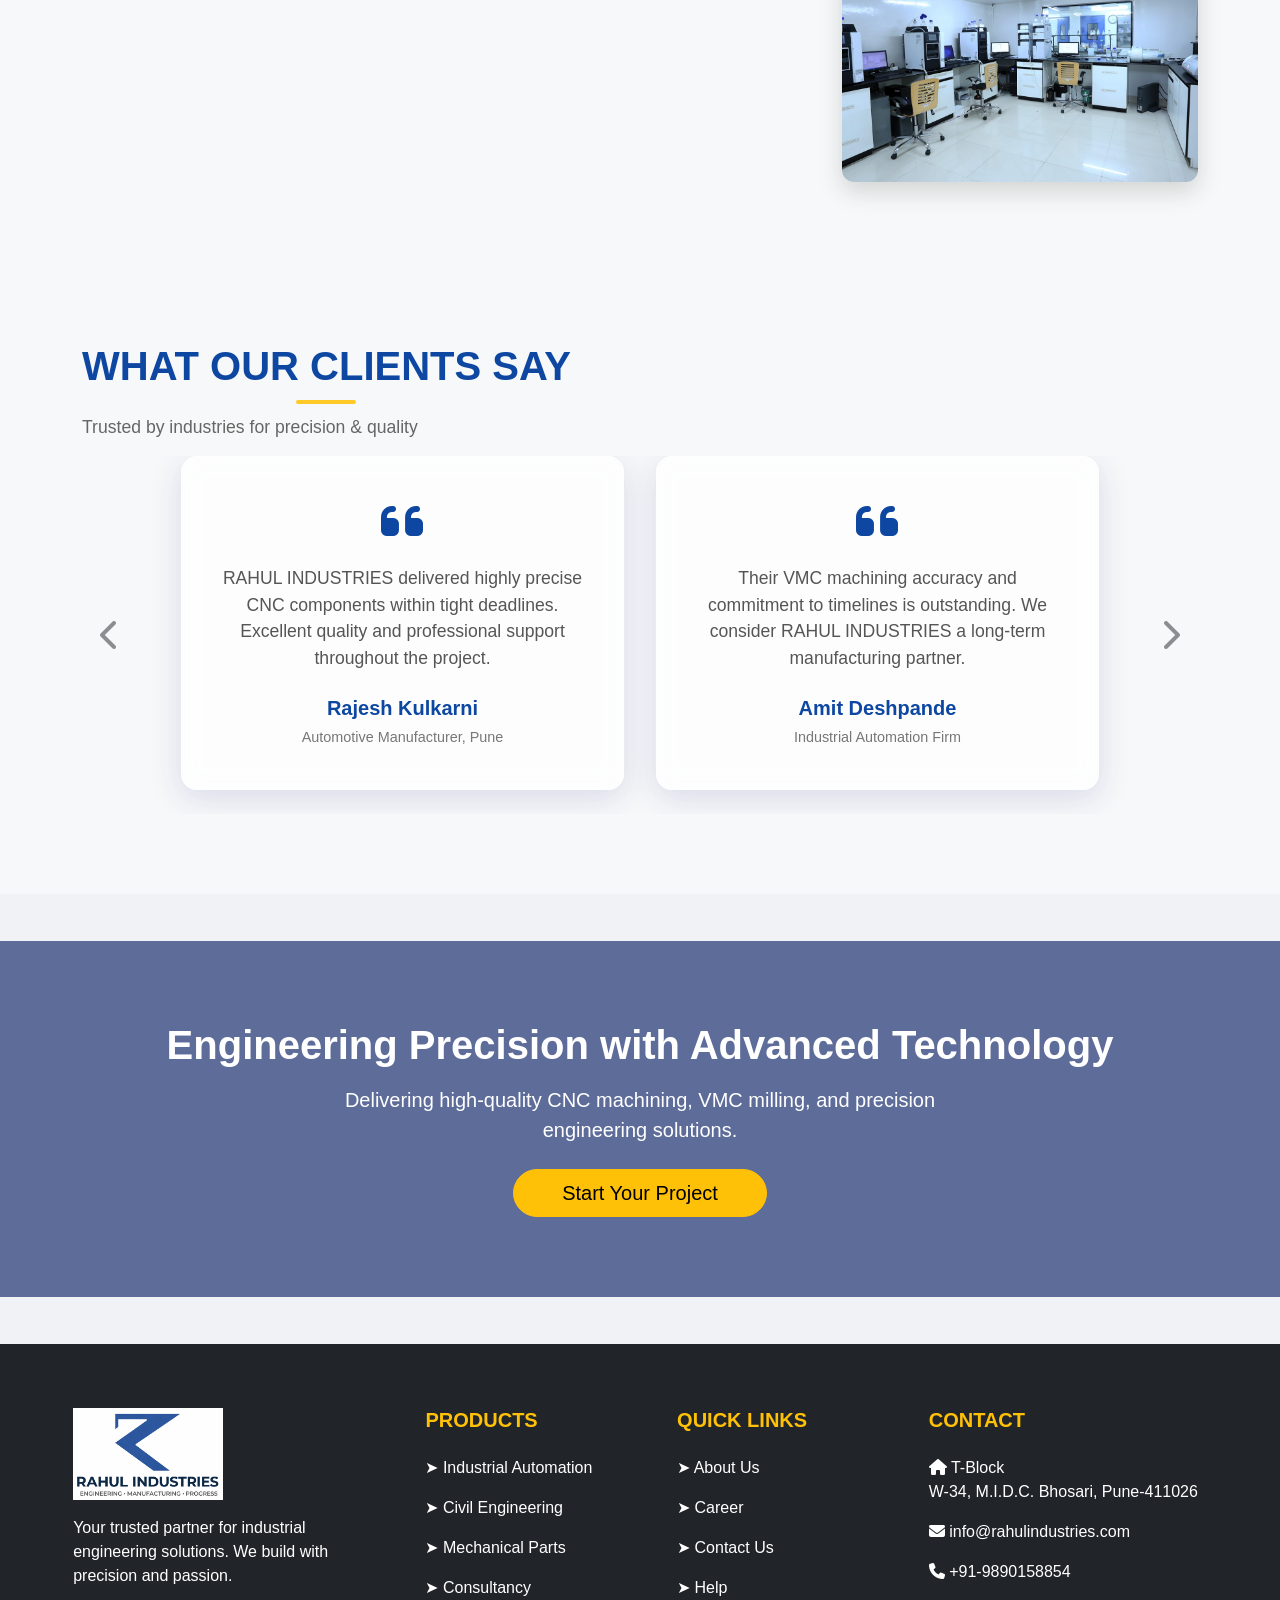
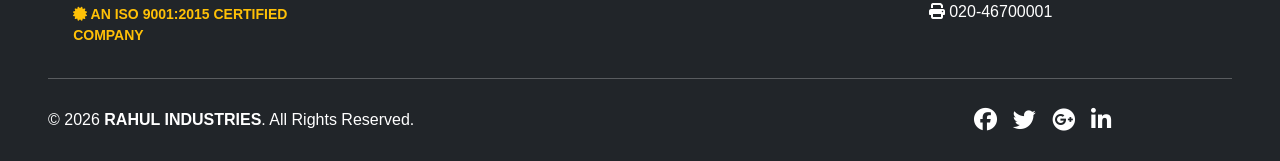
==== commit 4d733dad: "update" ====
--- a/index.html
+++ b/index.html
@@ -10,6 +10,24 @@
         content="Manufacturer of precision tools and machine parts using CNC, VMC, Lathe and advanced machining. Trusted industrial manufacturing partner.">
     <meta name="keywords" content="CNC Machining, VMC Manufacturing, Lathe Machine Parts, Precision Tools Manufacturer">
     <meta name="author" content="RAHUL INDUSTRIES">
+    <link rel="canonical" href="https://rahulindustries.com/" />
+
+    <!-- Open Graph / Social -->
+    <meta property="og:title" content="RAHUL INDUSTRIES | Precision Tools & Machine Parts">
+    <meta property="og:description"
+        content="Manufacturer of precision tools and machine parts using CNC, VMC, Lathe and advanced machining.">
+    <meta property="og:type" content="website">
+    <meta property="og:url" content="https://rahulindustries.com/">
+    <meta property="og:image"
+        content="https://rahulindustries.com/assets/images/Rahul_Industries__Logo-removebg-preview.png">
+
+    <!-- Twitter -->
+    <meta name="twitter:card" content="summary_large_image">
+    <meta name="twitter:title" content="RAHUL INDUSTRIES | Precision Tools & Machine Parts">
+    <meta name="twitter:description"
+        content="Manufacturer of precision tools and machine parts using CNC, VMC, Lathe and advanced machining.">
+    <meta name="twitter:image"
+        content="https://rahulindustries.com/assets/images/Rahul_Industries__Logo-removebg-preview.png">
 
     <!-- Bootstrap 5 CSS -->
     <link href="https://cdn.jsdelivr.net/npm/bootstrap@5.3.3/dist/css/bootstrap.min.css" rel="stylesheet">
@@ -52,7 +70,8 @@
         <div class="container-fluid px-4 px-lg-5">
             <a class="navbar-brand custom-logo" href="index.html">
                 <div class="logo-container">
-                    <img src="./assets/images/Rahul logo.png" alt="Rahul Industries Logo" class="logo-image">
+                    <img src="./assets/images/Rahul_Industries__Logo-removebg-preview.png" alt="Rahul Industries Logo"
+                        class="logo-image">
                     <!-- <span class="company-name">RAHUL INDUSTRIES</span> -->
                 </div>
             </a>
@@ -770,7 +789,7 @@
         <div class="container-fluid px-4 px-lg-5 text-center text-md-start">
             <div class="row text-center text-md-start">
                 <div class="col-md-3 col-lg-3 col-xl-3 mx-auto mt-3">
-                    <img src="./assets/images/Rahul logo white.png" alt="Rahul Industries Logo"
+                    <img src="./assets/images/Rahul_Industries _Logo.png" alt="Rahul Industries Logo"
                         class="footer-logo mb-3">
                     <p>Your trusted partner for industrial engineering solutions. We build with precision and
                         passion.
@@ -804,7 +823,7 @@
                     <p><i class="fas fa-envelope mr-3"></i> info@rahulindustries.com</p>
                     <p><i class="fas fa-phone mr-3"></i> +91-9890158854</p>
                     <p><i class="fas fa-print mr-3"></i> 020-46700001</p>
-                    <p class="small text-secondary mt-2">ISO Registration No: 12345-ABC-678</p>
+                    <!-- <p class="small text-secondary mt-2">ISO Registration No: 12345-ABC-678</p> -->
                 </div>
             </div>
 
@@ -881,48 +900,7 @@
         });
     </script>
 
-    <script>
-
-        // // Disable Right Click
-        // document.addEventListener("contextmenu", function (e) {
-        //     e.preventDefault();
-        // });
-
-        // // Disable Keyboard Shortcuts
-        // document.onkeydown = function (e) {
-
-        //     // F12
-        //     if (e.keyCode == 123) {
-        //         return false;
-        //     }
-
-        //     // Ctrl+Shift+I
-        //     if (e.ctrlKey && e.shiftKey && e.keyCode == 73) {
-        //         return false;
-        //     }
-
-        //     // Ctrl+Shift+J
-        //     if (e.ctrlKey && e.shiftKey && e.keyCode == 74) {
-        //         return false;
-        //     }
-
-        //     // Ctrl+U
-        //     if (e.ctrlKey && e.keyCode == 85) {
-        //         return false;
-        //     }
-
-        //     // Ctrl+S
-        //     if (e.ctrlKey && e.keyCode == 83) {
-        //         return false;
-        //     }
-
-        //     // Ctrl+C
-        //     if (e.ctrlKey && e.keyCode == 67) {
-        //         return false;
-        //     }
-        // };
-
-    </script>
+
 
     <script>
         // Show popup after 5 seconds (change to 60000 for 1 min)
--- a/assets/css/style.css
+++ b/assets/css/style.css
@@ -744,19 +744,42 @@
 /* Call */
 .fab-btn.call {
     background-color: var(--primary-color);
-    animation: pulse-pop-call 2s infinite 1s; /* 1s offset so they alternate */
+    animation: pulse-pop-call 2s infinite 1s;
+    /* 1s offset so they alternate */
 }
 
 @keyframes pulse-pop {
-    0% { transform: scale(1); box-shadow: 0 0 0 0 rgba(37, 211, 102, 0.7); }
-    70% { transform: scale(1.15); box-shadow: 0 0 0 15px rgba(37, 211, 102, 0); }
-    100% { transform: scale(1); box-shadow: 0 0 0 0 rgba(37, 211, 102, 0); }
+    0% {
+        transform: scale(1);
+        box-shadow: 0 0 0 0 rgba(37, 211, 102, 0.7);
+    }
+
+    70% {
+        transform: scale(1.15);
+        box-shadow: 0 0 0 15px rgba(37, 211, 102, 0);
+    }
+
+    100% {
+        transform: scale(1);
+        box-shadow: 0 0 0 0 rgba(37, 211, 102, 0);
+    }
 }
 
 @keyframes pulse-pop-call {
-    0% { transform: scale(1); box-shadow: 0 0 0 0 rgba(12, 4, 119, 0.7); }
-    70% { transform: scale(1.15); box-shadow: 0 0 0 15px rgba(12, 4, 119, 0); }
-    100% { transform: scale(1); box-shadow: 0 0 0 0 rgba(12, 4, 119, 0); }
+    0% {
+        transform: scale(1);
+        box-shadow: 0 0 0 0 rgba(12, 4, 119, 0.7);
+    }
+
+    70% {
+        transform: scale(1.15);
+        box-shadow: 0 0 0 15px rgba(12, 4, 119, 0);
+    }
+
+    100% {
+        transform: scale(1);
+        box-shadow: 0 0 0 0 rgba(12, 4, 119, 0);
+    }
 }
 
 
@@ -765,11 +788,12 @@
    Mobile Fixes
    =============================== */
 @media (max-width: 768px) {
+
     /* Prevent floating buttons from overlapping footer content */
     footer {
         padding-bottom: 90px !important;
     }
-    
+
     /* Reduce padding on mobile so cards don't become excessively tall */
     #reviews .glass-card {
         padding: 20px;
@@ -798,6 +822,7 @@
 ::-webkit-scrollbar-thumb:hover {
     background-color: var(--primary-color);
 }
+
 .navbar .nav-link {
     position: relative;
     font-weight: 500;
@@ -1147,22 +1172,50 @@
 }
 
 @keyframes scroll-industries {
-    0% { transform: translateX(0); }
-    100% { transform: translateX(calc(-250px * 8 - 30px * 8)); }
+    0% {
+        transform: translateX(0);
+    }
+
+    100% {
+        transform: translateX(calc(-250px * 8 - 30px * 8));
+    }
 }
 
 @media (max-width: 768px) {
+
     .industry-marquee::before,
     .industry-marquee::after {
         width: 3rem;
     }
+
     .industry-item {
         width: 200px;
         padding: 20px;
         margin: 0 10px;
     }
+
     @keyframes scroll-industries {
-        0% { transform: translateX(0); }
-        100% { transform: translateX(calc(-200px * 8 - 20px * 8)); }
-    }
+        0% {
+            transform: translateX(0);
+        }
+
+        100% {
+            transform: translateX(calc(-200px * 8 - 20px * 8));
+        }
+    }
+}
+
+footer .col-md-2 a::before,
+footer .col-md-3 a::before {
+    content: "➤ ";
+}
+
+
+footer a {
+    transition: all 0.3s ease;
+}
+
+footer a:hover {
+    padding-left: 5px;
+    color: #ffc107 !important;
 }
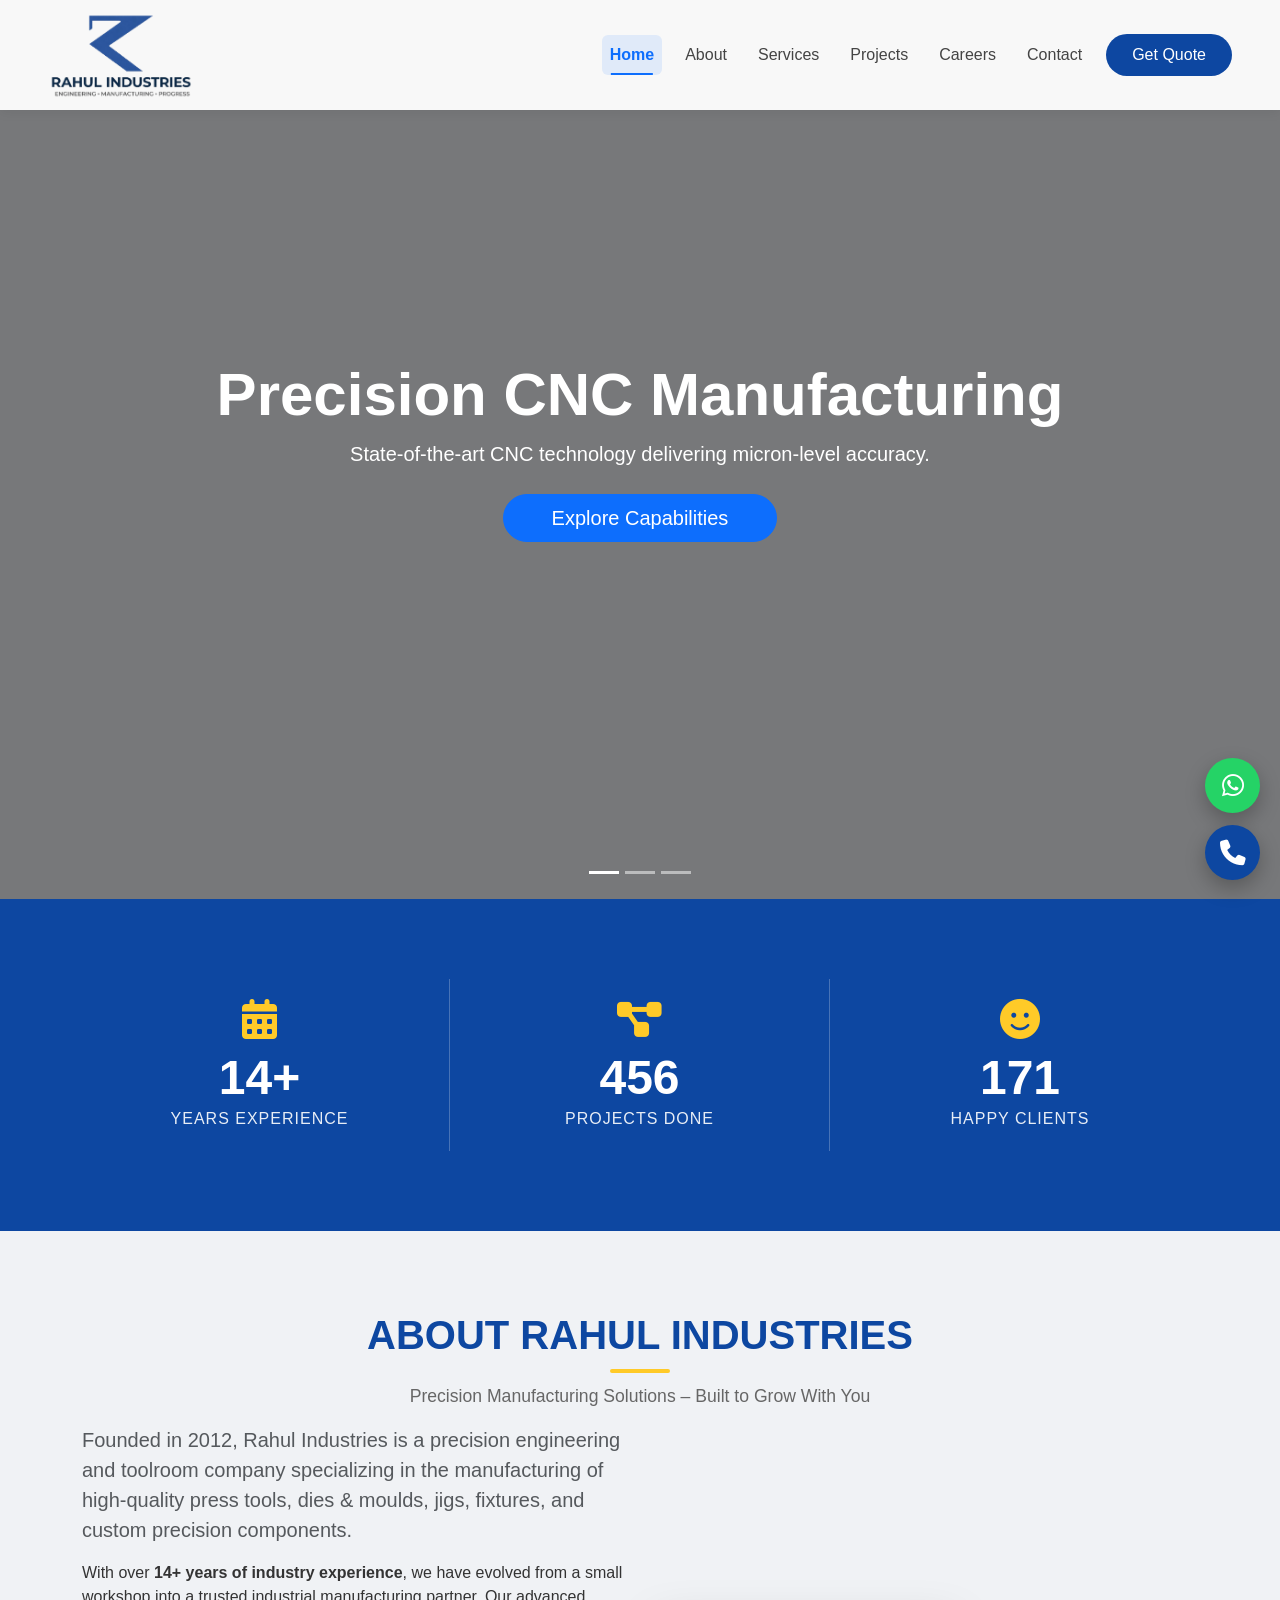
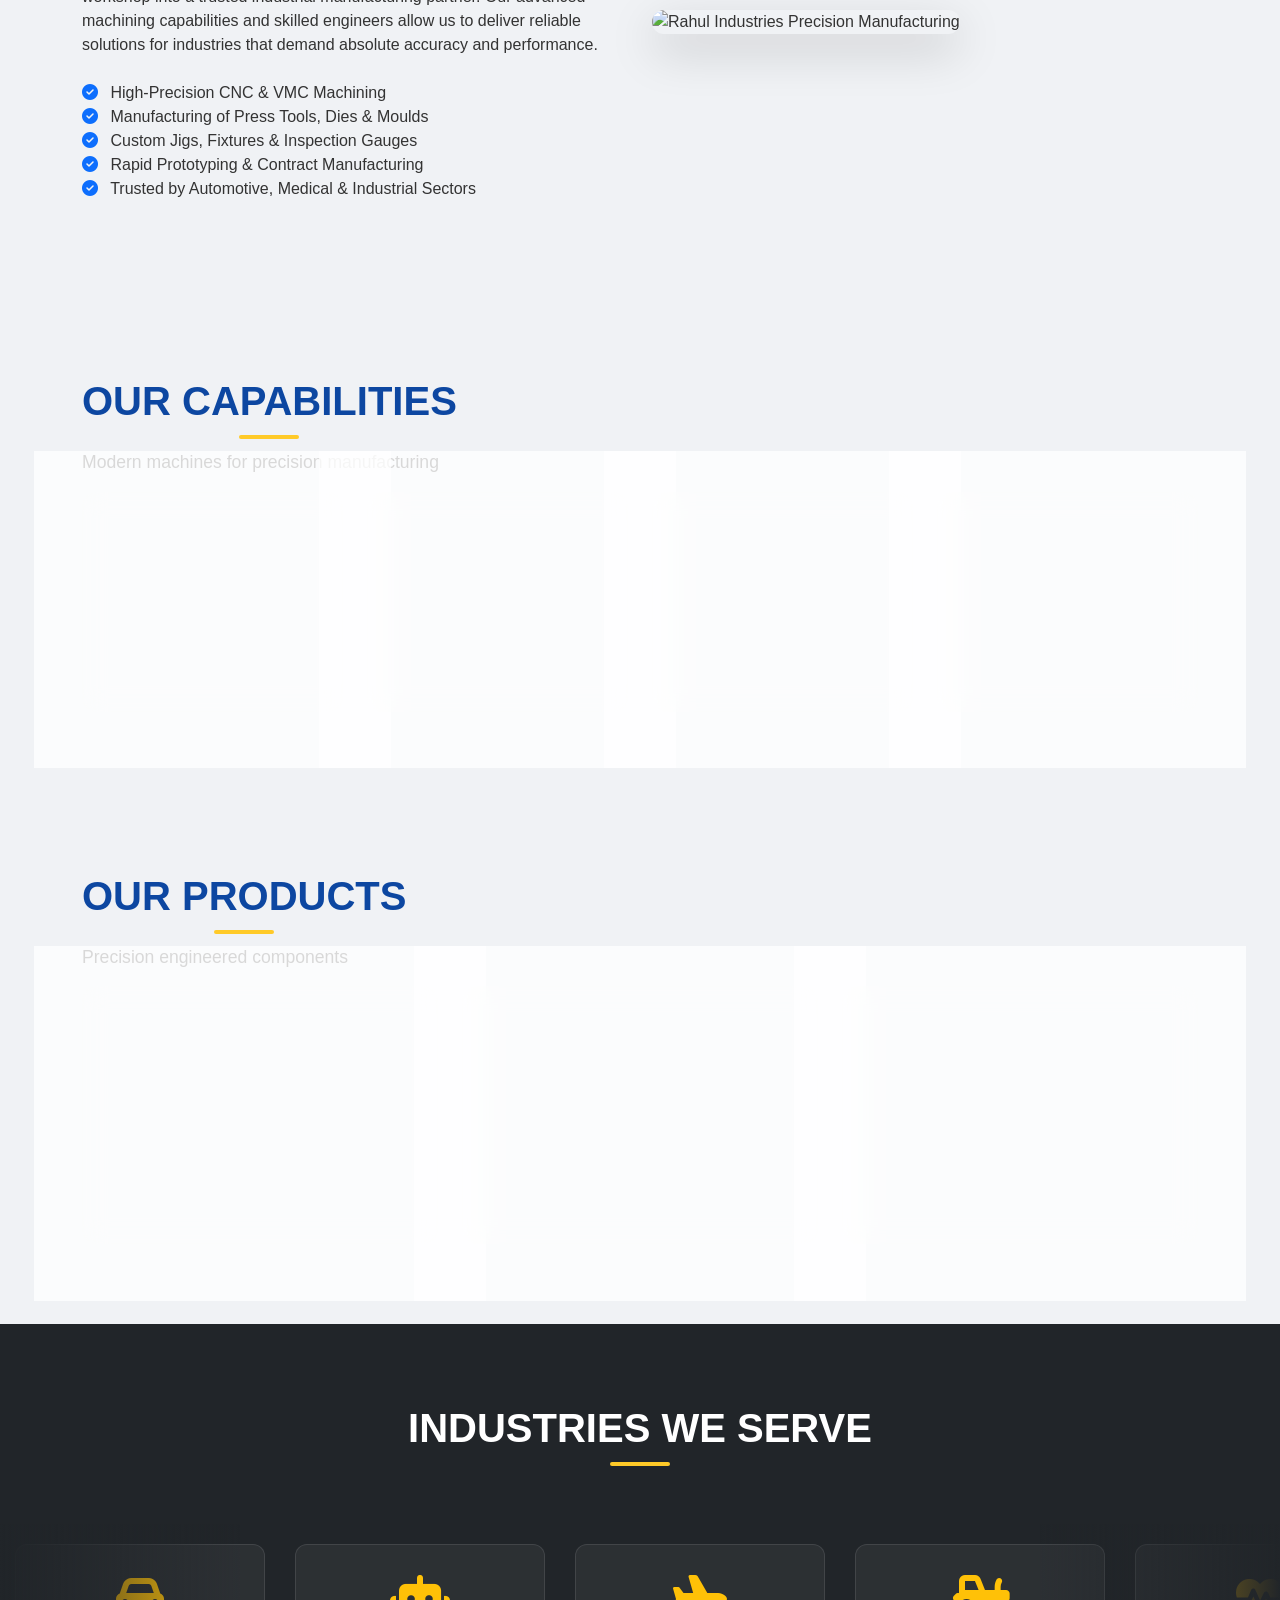
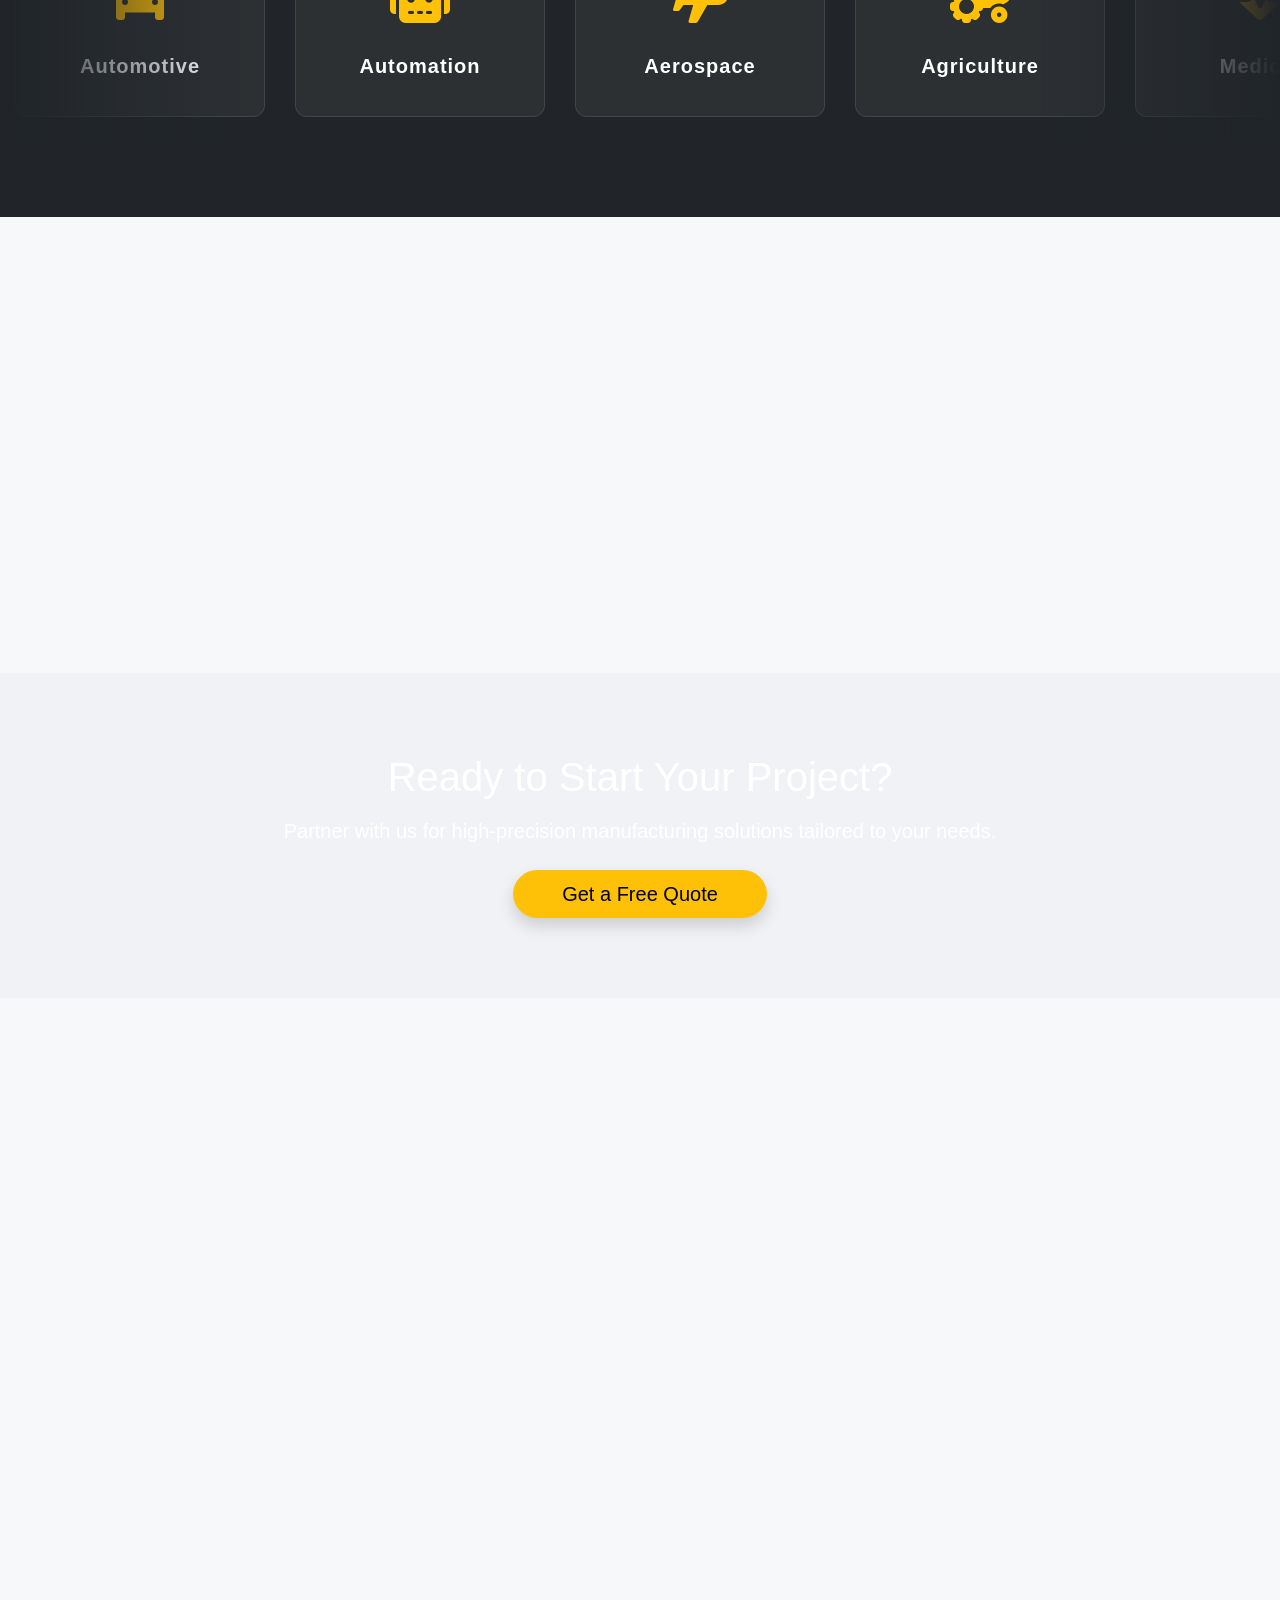
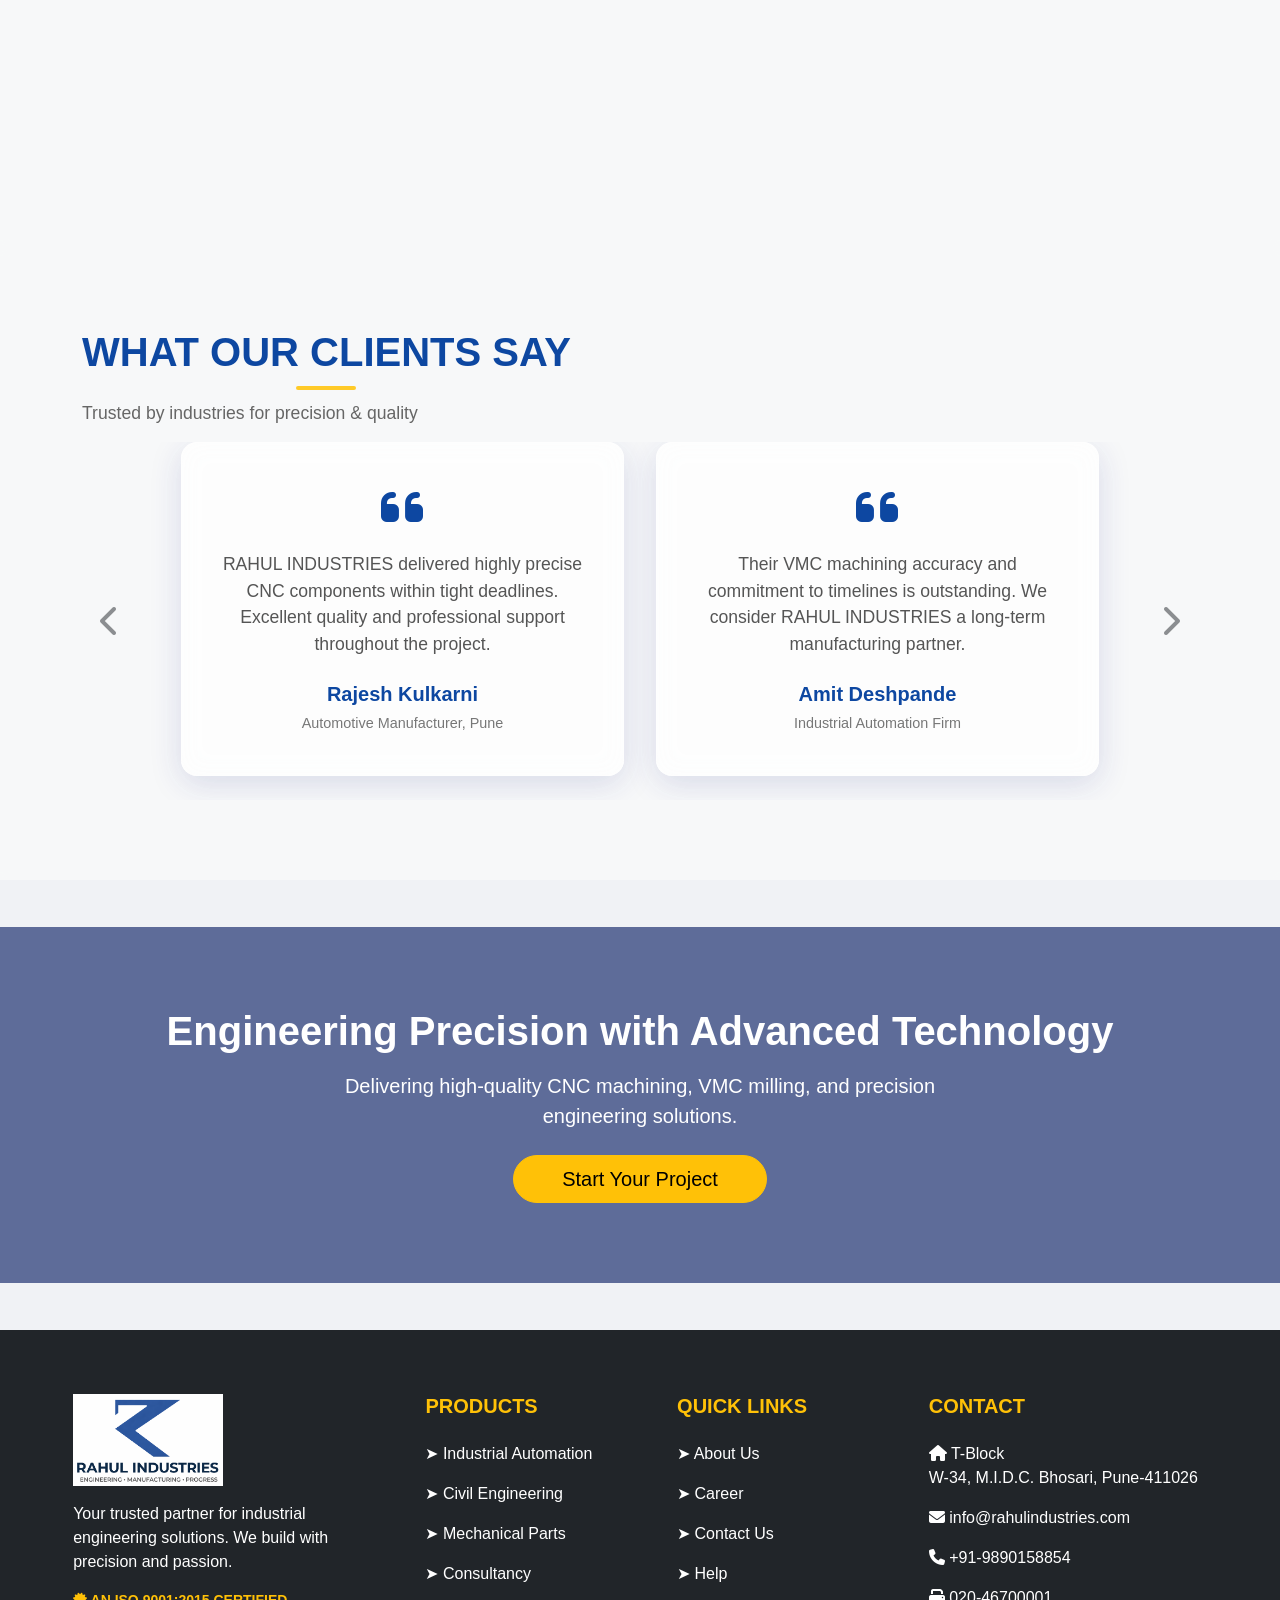
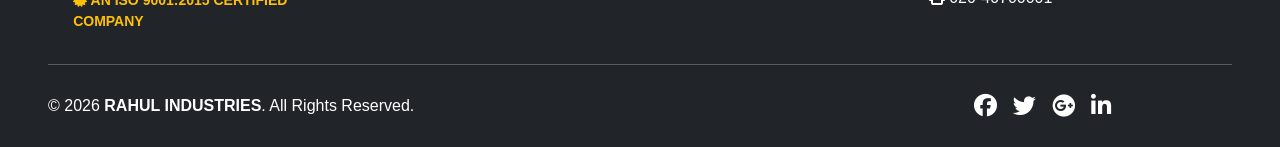
==== commit cca2e2f7: "Update index.html" ====
--- a/index.html
+++ b/index.html
@@ -416,9 +416,9 @@
         <div class="container-fluid px-0">
             <div class="section-title mb-5" data-aos="fade-up">
                 <h2 class="text-white">Industries We Serve</h2>
-                <div
+                <!-- <div
                     style="width: 60px; height: 4px; background: var(--secondary-color, #ffca28); margin: 10px auto 0; border-radius: 2px;">
-                </div>
+                </div> -->
             </div>
 
             <!-- Auto-scrolling Industry Track -->
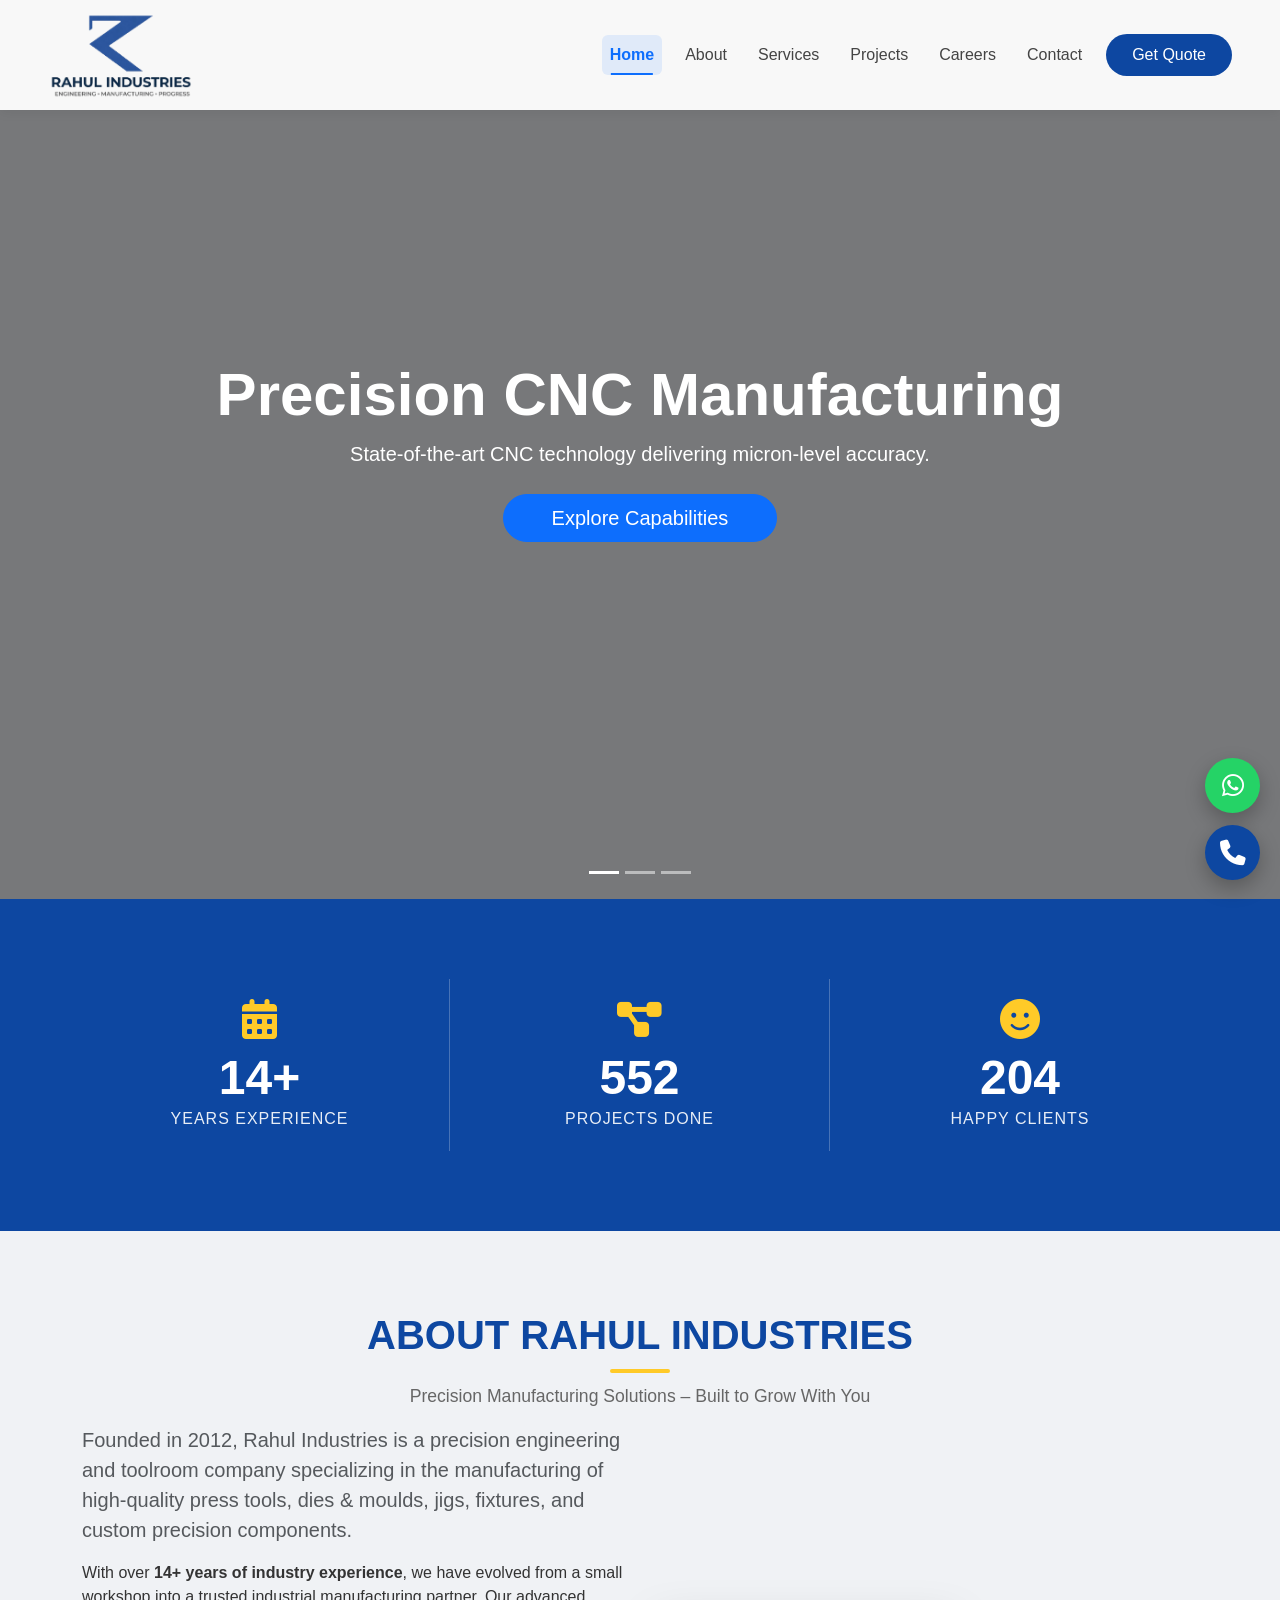
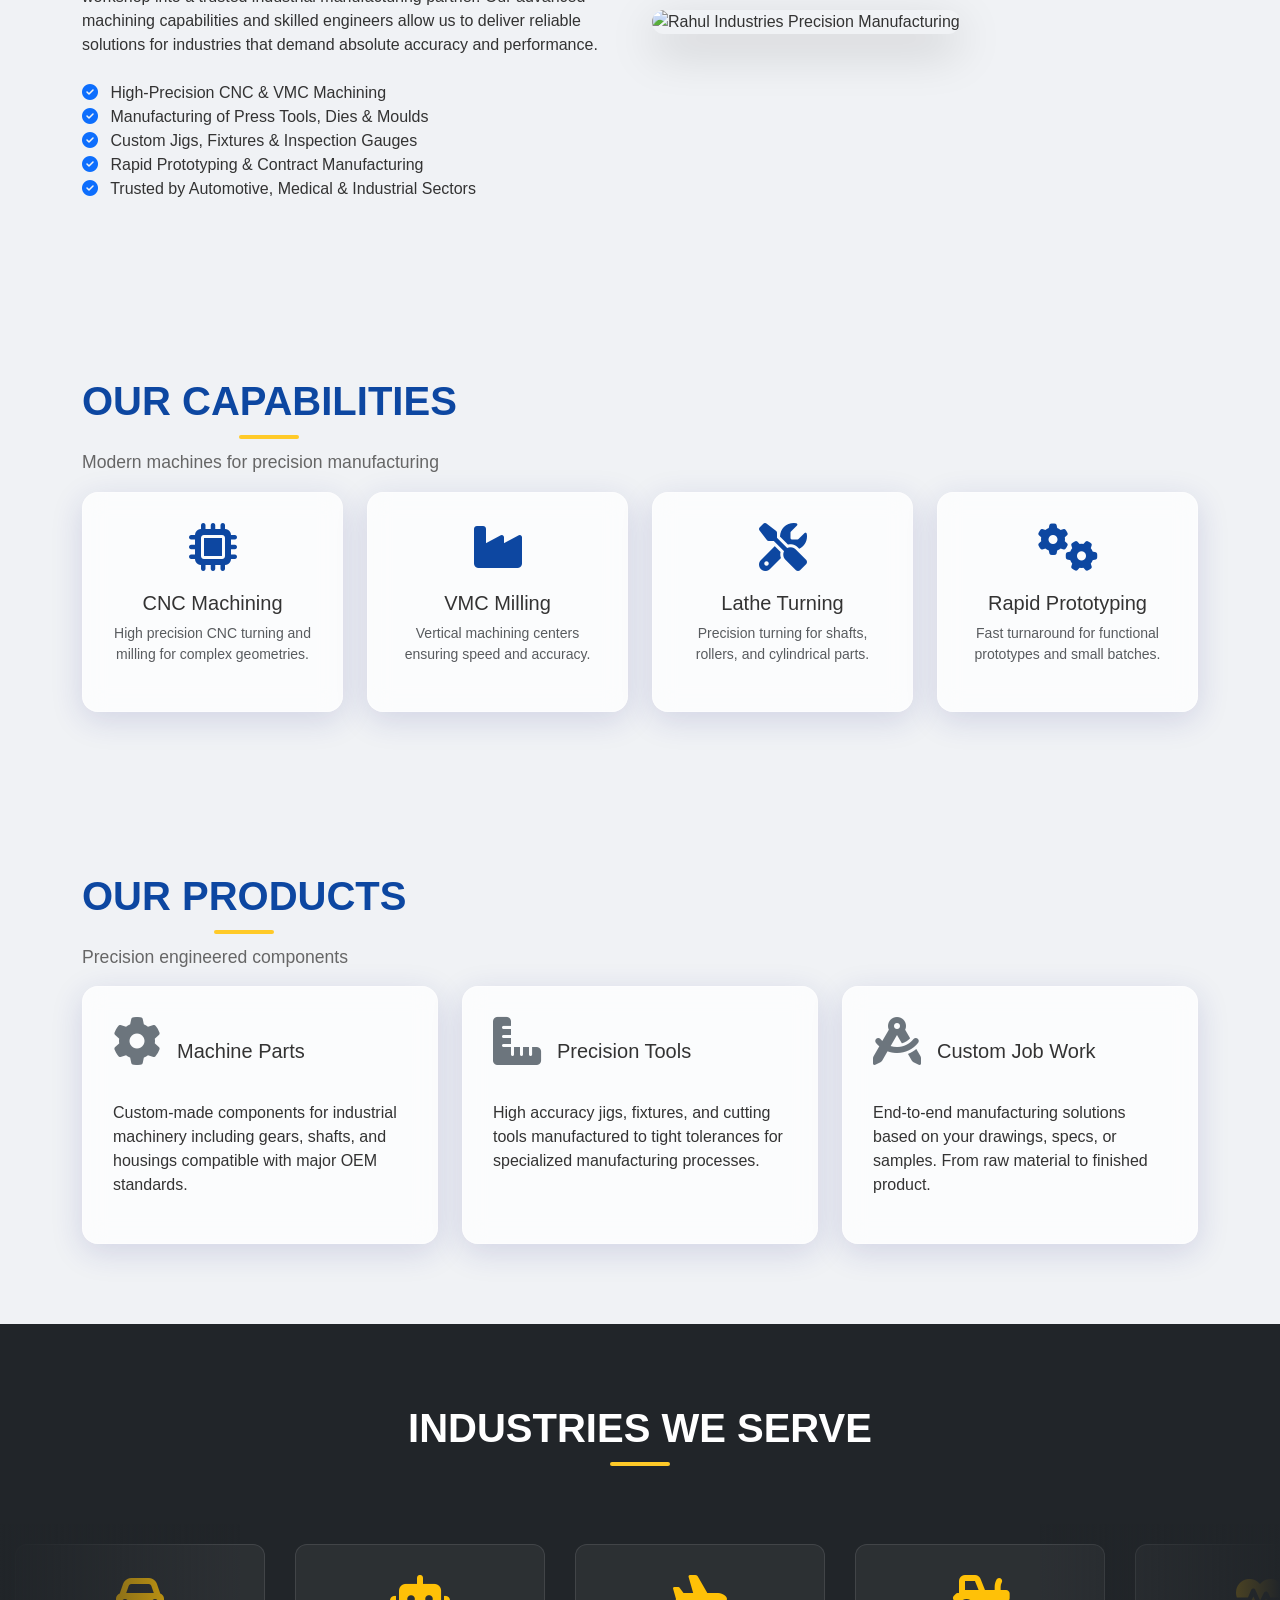
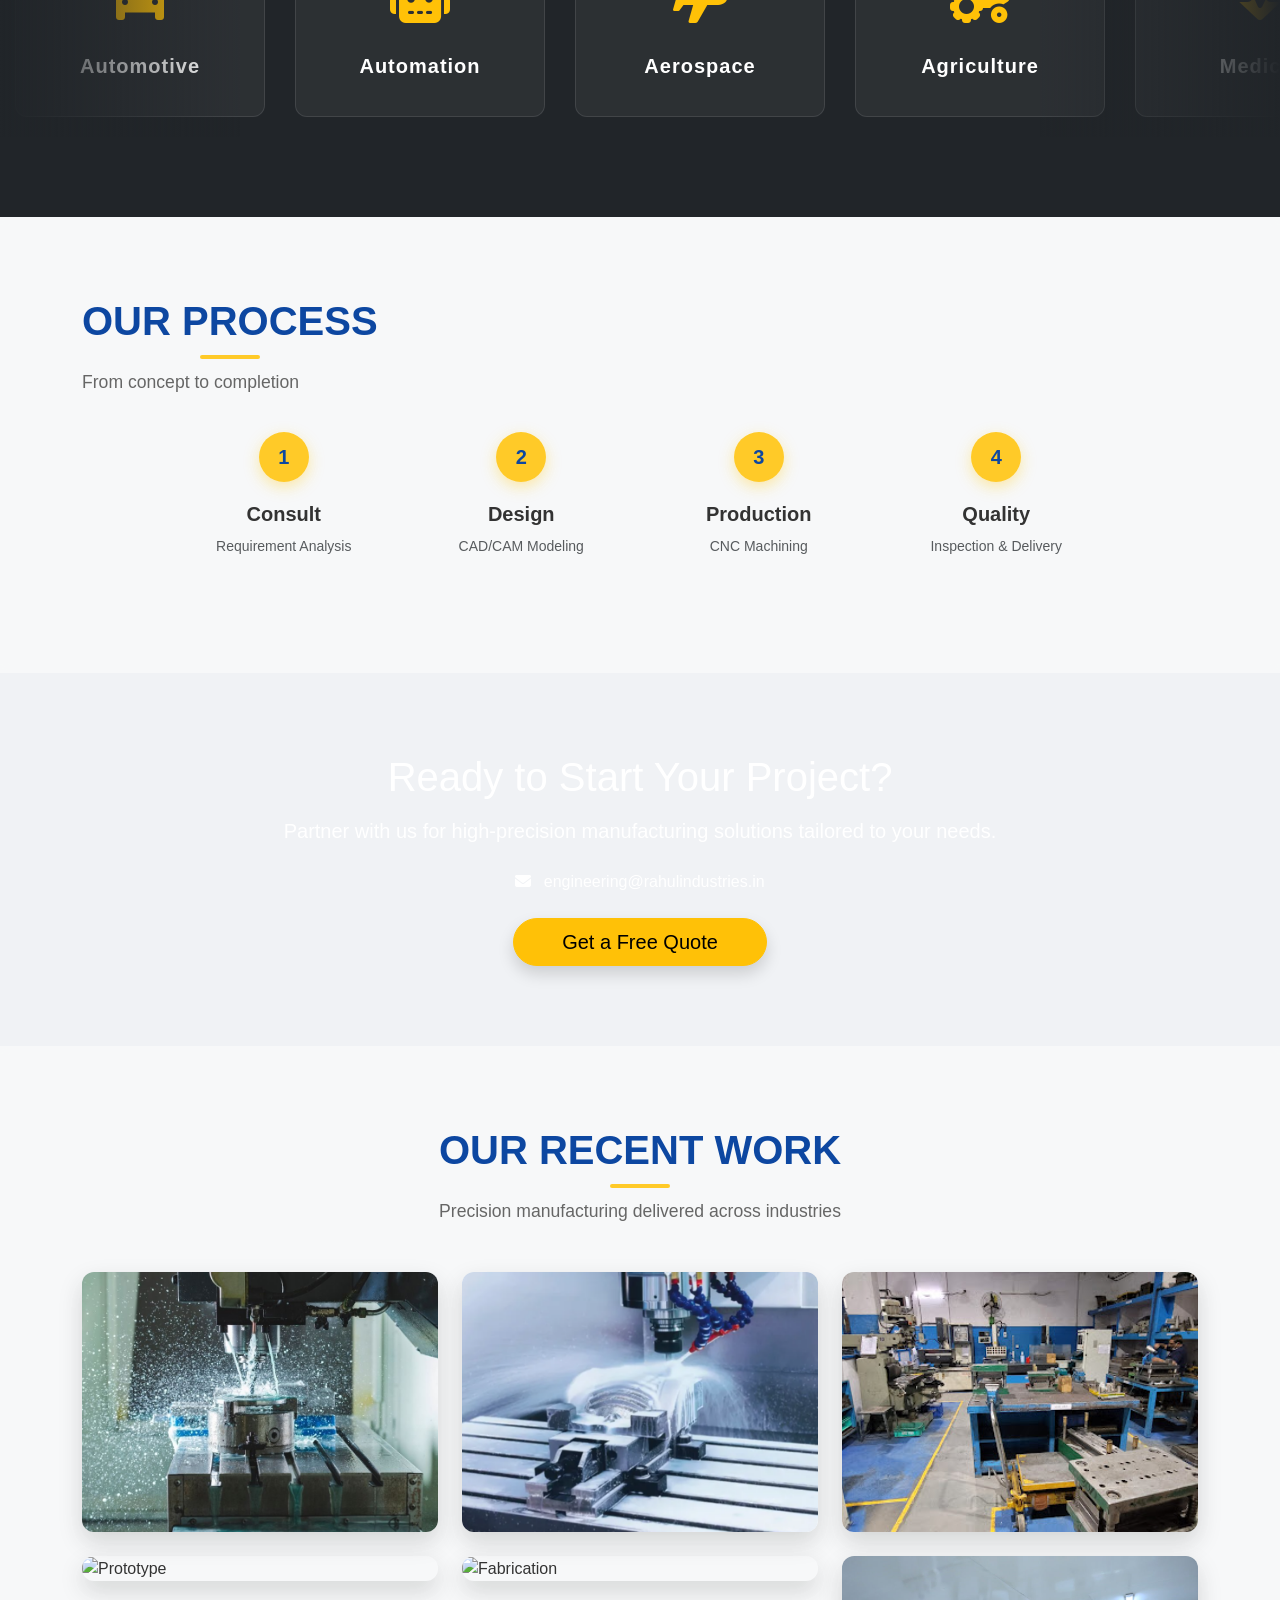
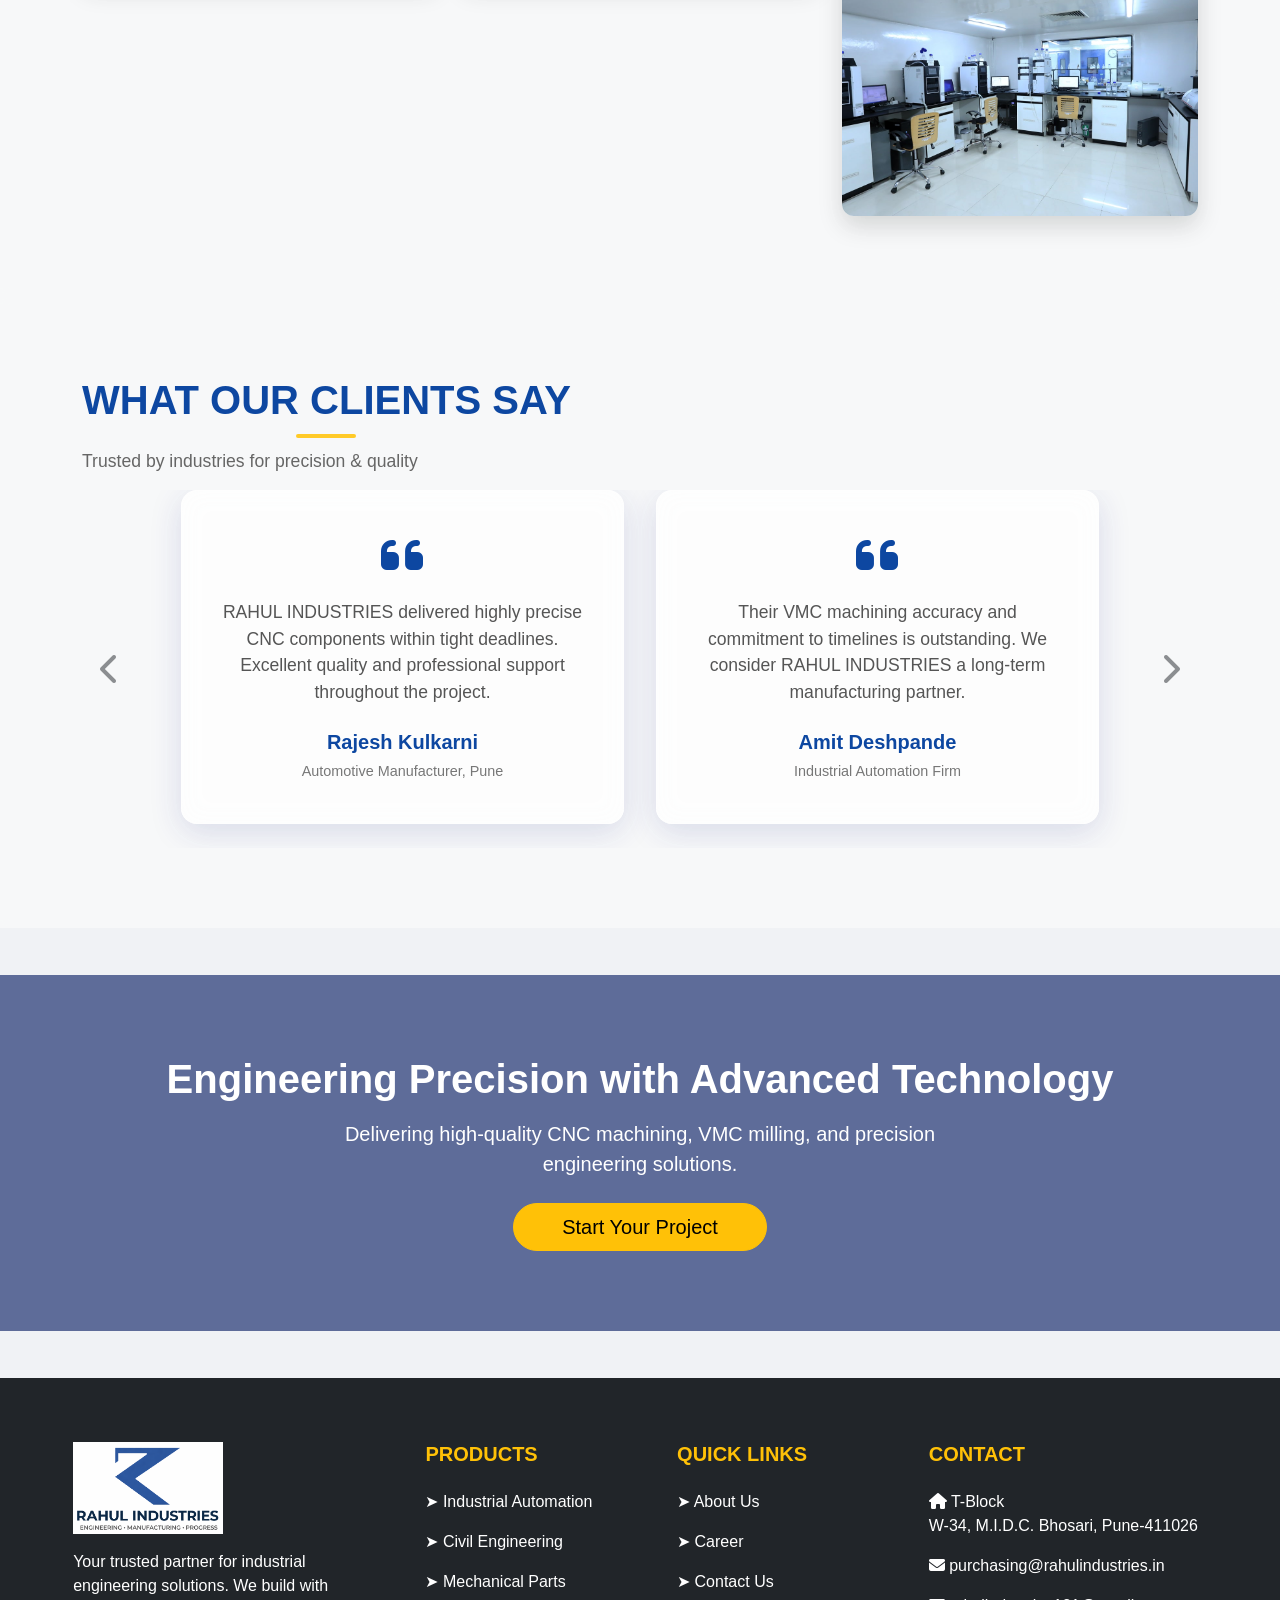
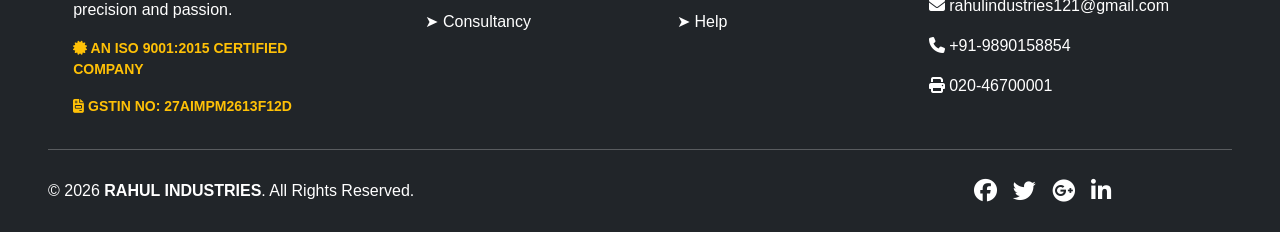
==== commit 6b221771: "updated" ====
--- a/index.html
+++ b/index.html
@@ -558,6 +558,7 @@
                     <h2>Ready to Start Your Project?</h2>
                     <p class="lead mb-4">Partner with us for high-precision manufacturing solutions tailored to your
                         needs.</p>
+                    <p class="mb-4 text-white"><i class="fas fa-envelope me-2"></i> engineering@rahulindustries.in</p>
                     <a href="/contact.html" class="btn btn-warning btn-lg rounded-pill px-5 shadow">Get a Free
                         Quote</a>
                 </div>
@@ -796,6 +797,7 @@
                     </p>
                     <p class="text-warning small fw-bold mt-2"><i class="fas fa-certificate mr-2"></i> AN ISO 9001:2015
                         CERTIFIED COMPANY</p>
+                    <p class="text-warning small fw-bold mt-1"><i class="fas fa-file-invoice mr-2"></i> GSTIN NO: 27AIMPM2613F12D</p>
                 </div>
 
                 <div class="col-md-2 col-lg-2 col-xl-2 mx-auto mt-3">
@@ -820,7 +822,8 @@
                 <div class="col-md-4 col-lg-3 col-xl-3 mx-auto mt-3">
                     <h5 class="text-uppercase mb-4 fw-bold text-warning">Contact</h5>
                     <p><i class="fas fa-home mr-3"></i> T-Block <br>W-34, M.I.D.C. Bhosari, Pune-411026 </p>
-                    <p><i class="fas fa-envelope mr-3"></i> info@rahulindustries.com</p>
+                    <p><i class="fas fa-envelope mr-3"></i> purchasing@rahulindustries.in</p>
+                    <p><i class="fas fa-envelope mr-3"></i> rahulindustries121@gmail.com</p>
                     <p><i class="fas fa-phone mr-3"></i> +91-9890158854</p>
                     <p><i class="fas fa-print mr-3"></i> 020-46700001</p>
                     <!-- <p class="small text-secondary mt-2">ISO Registration No: 12345-ABC-678</p> -->
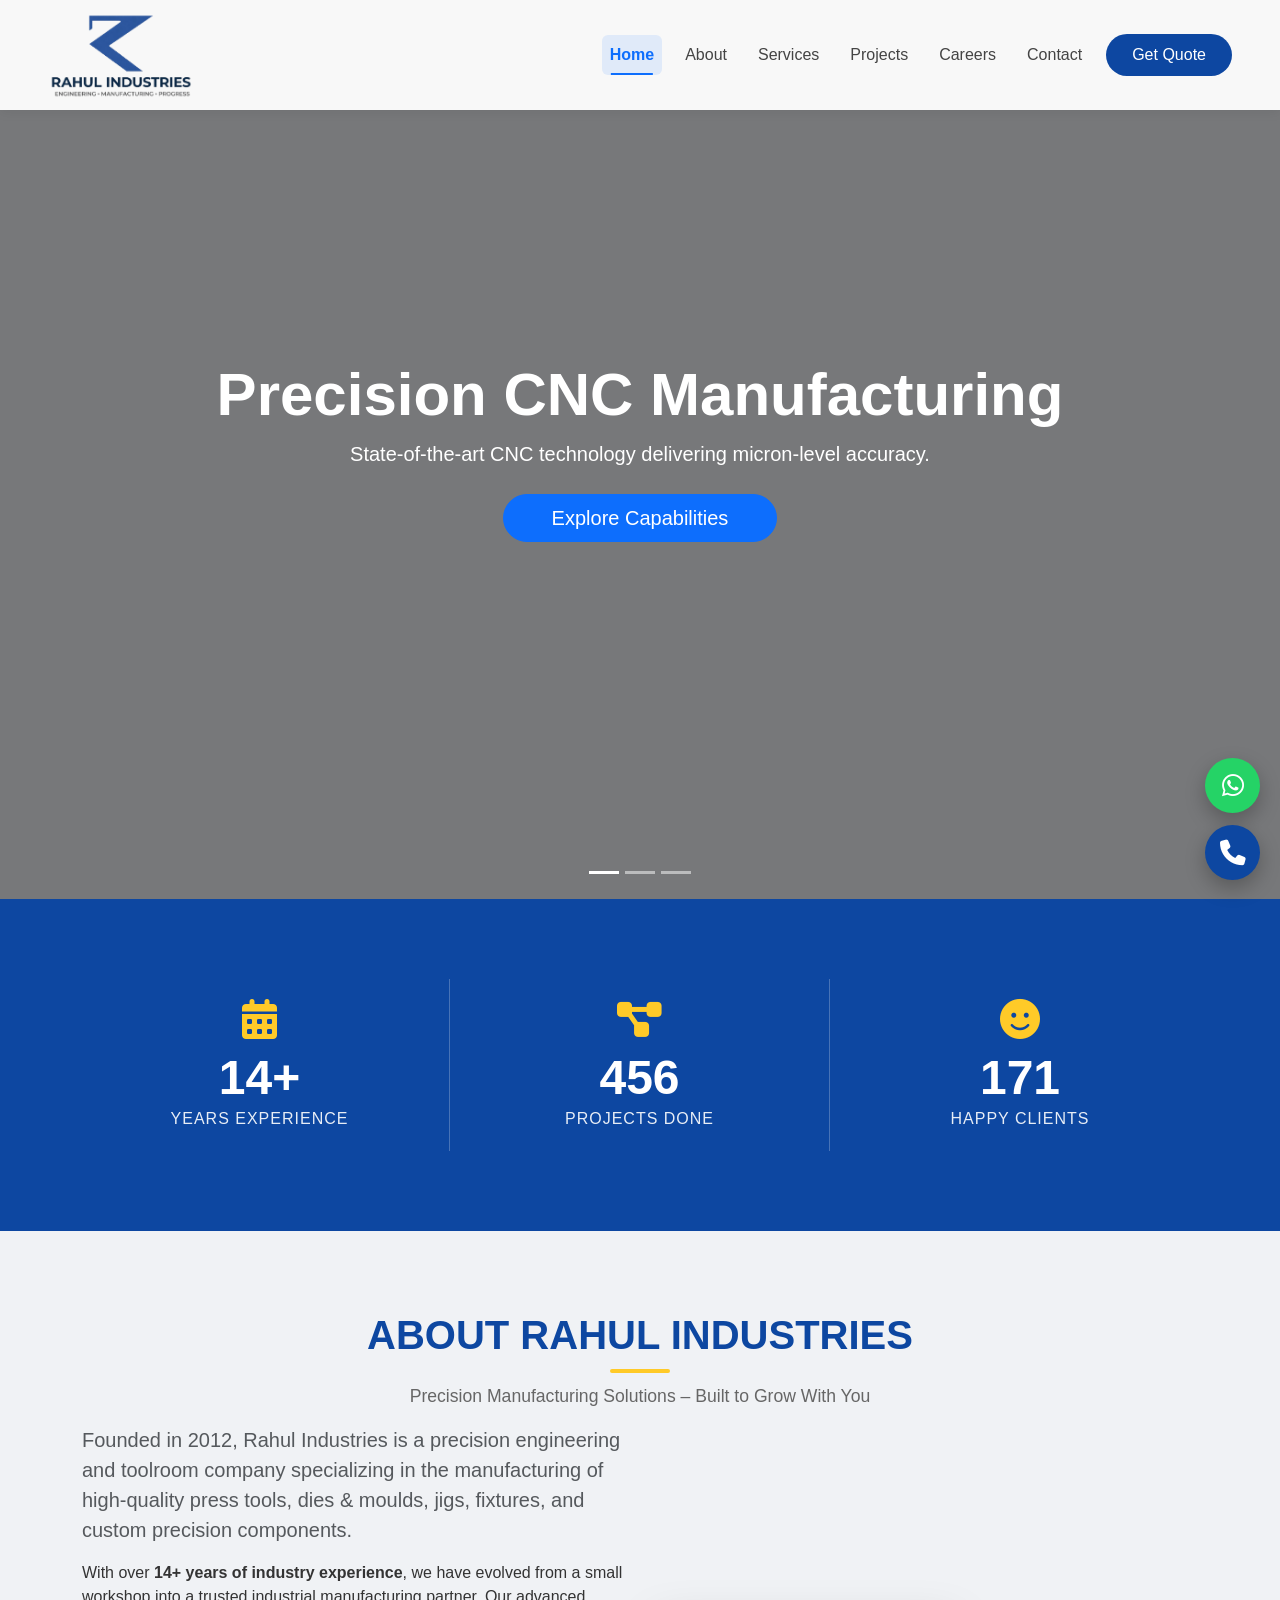
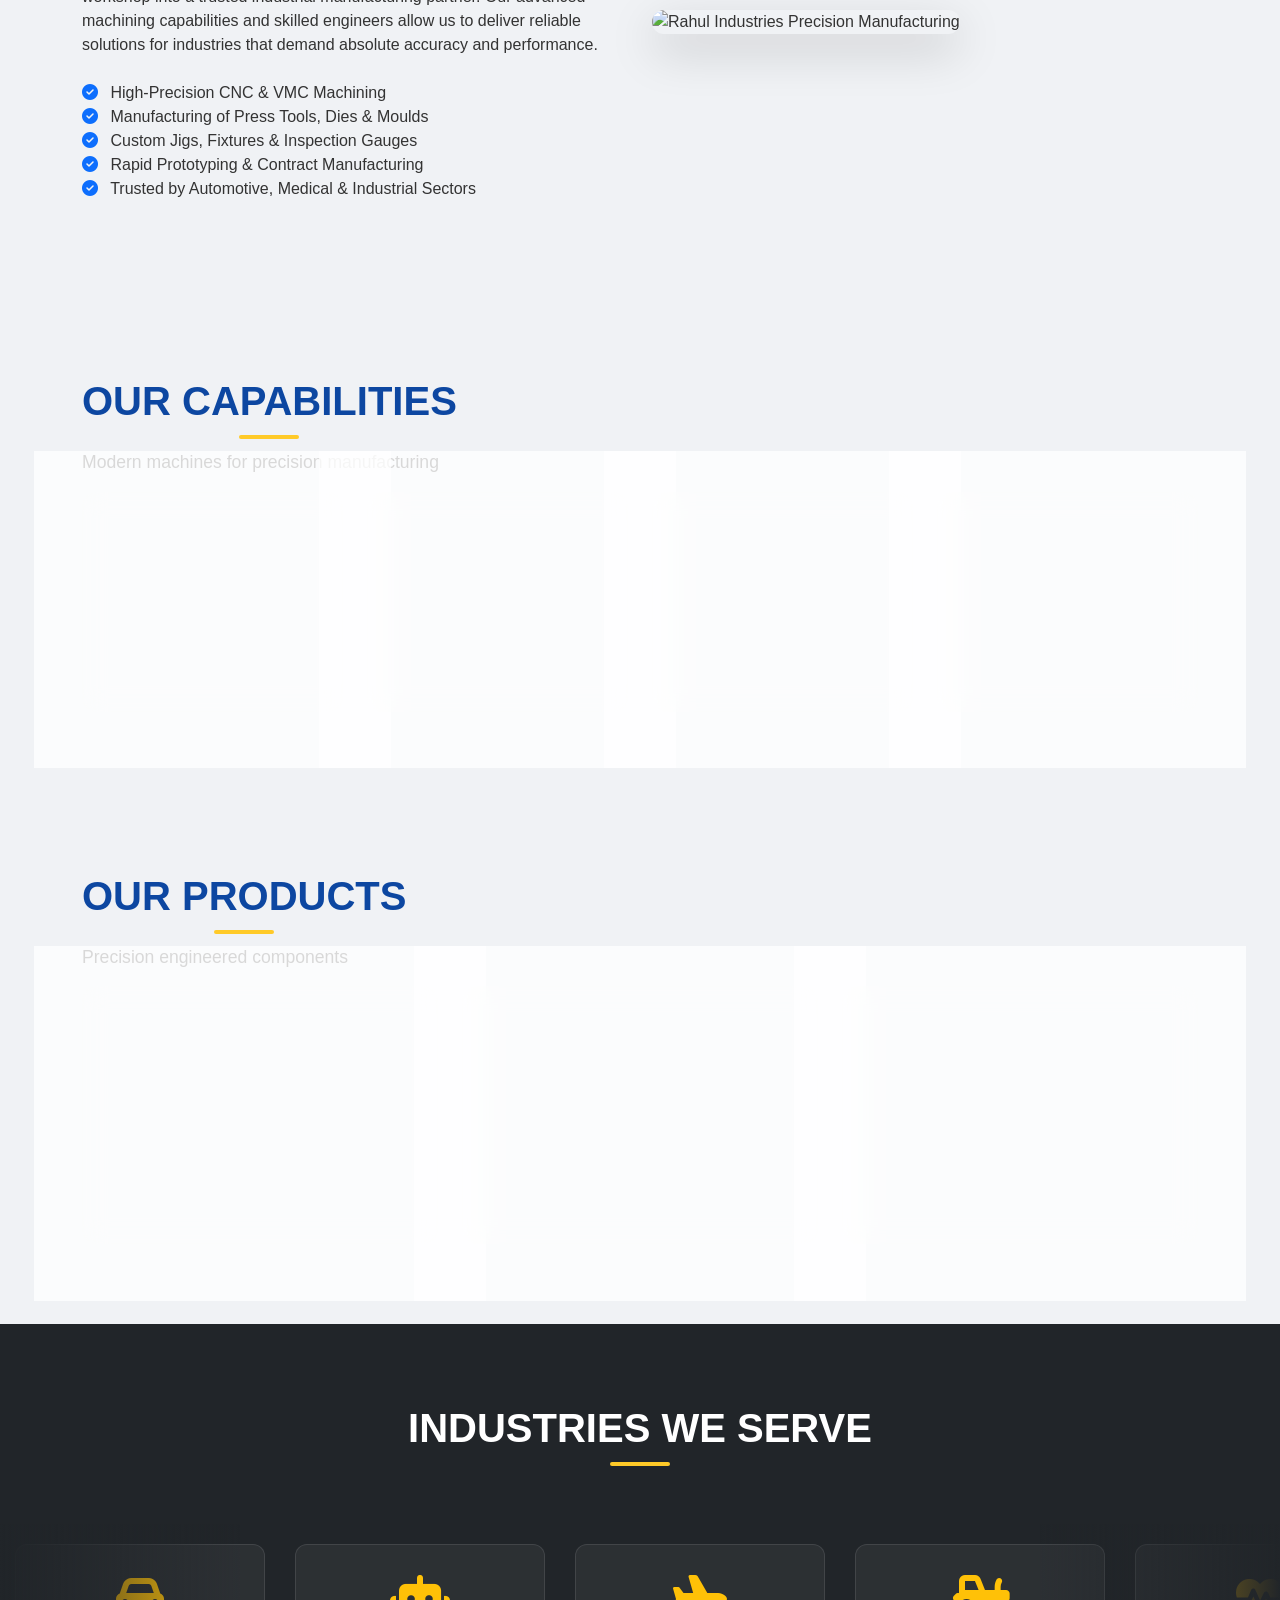
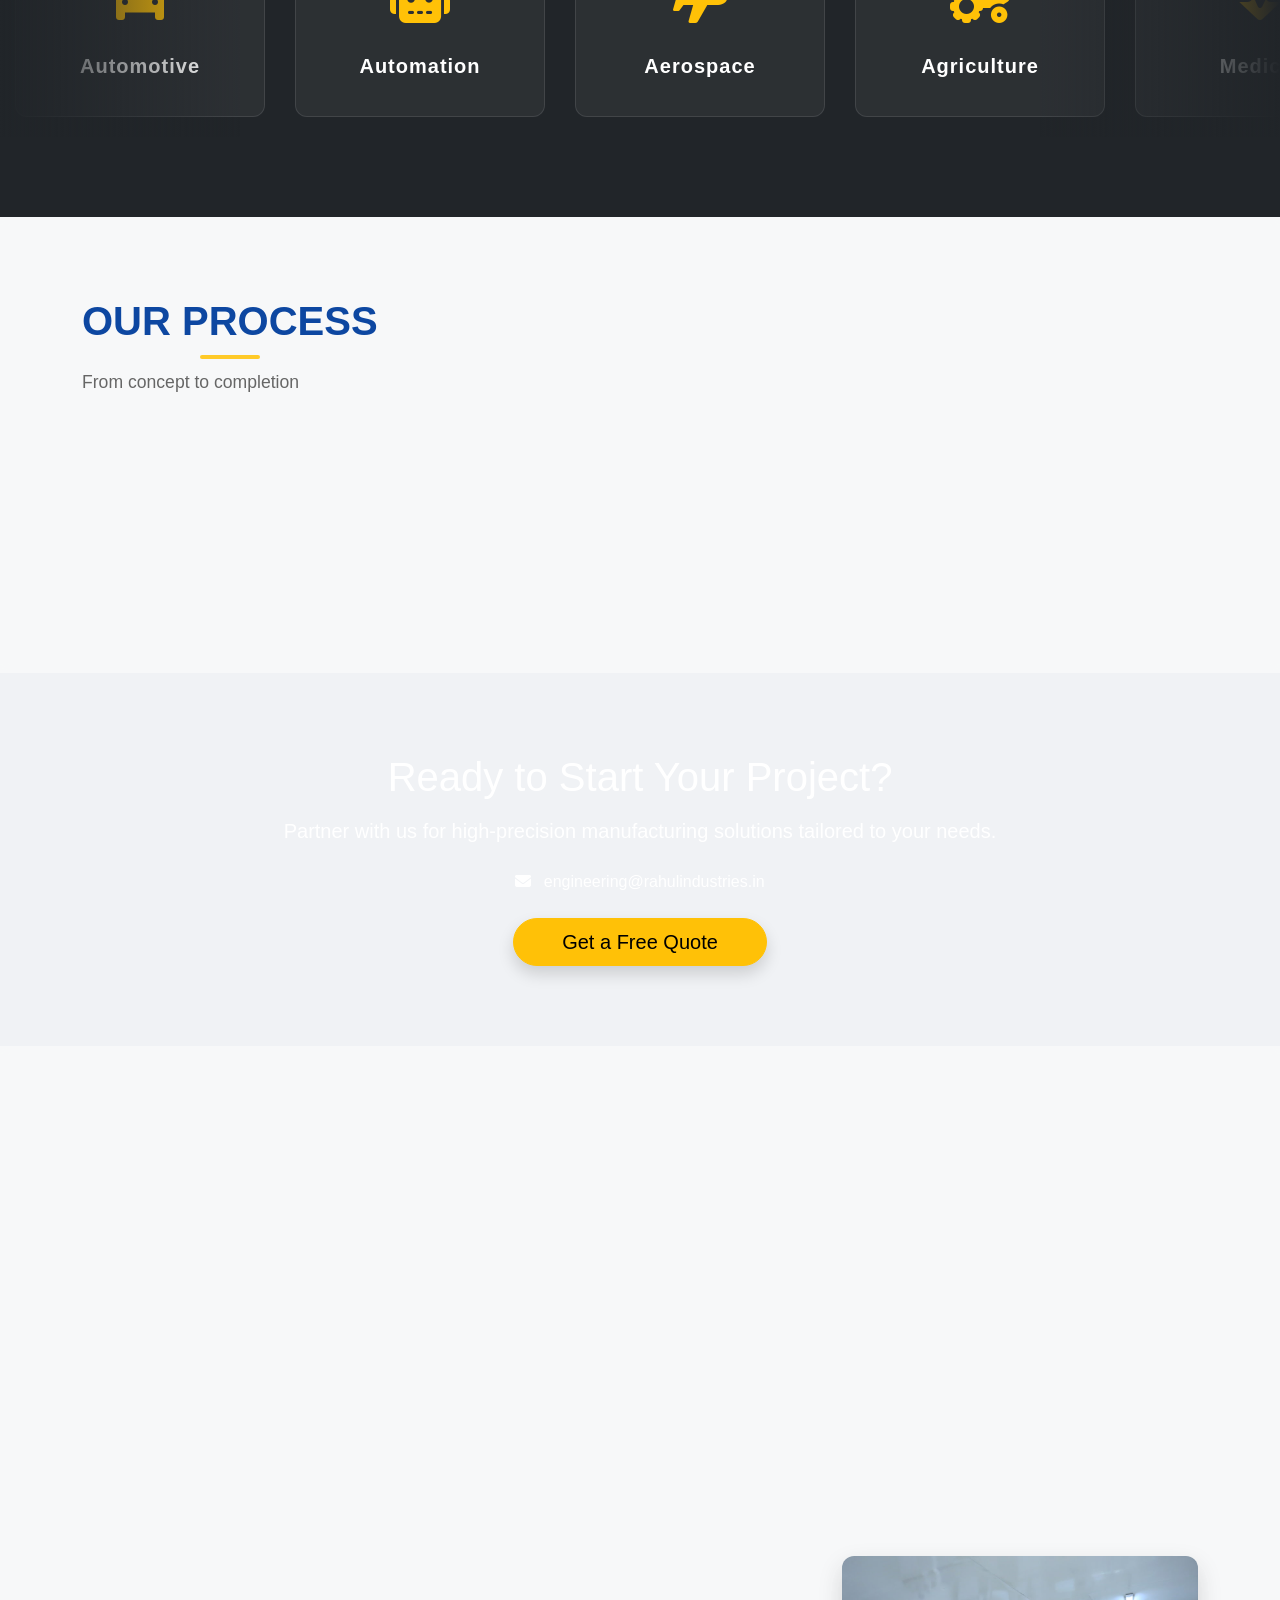
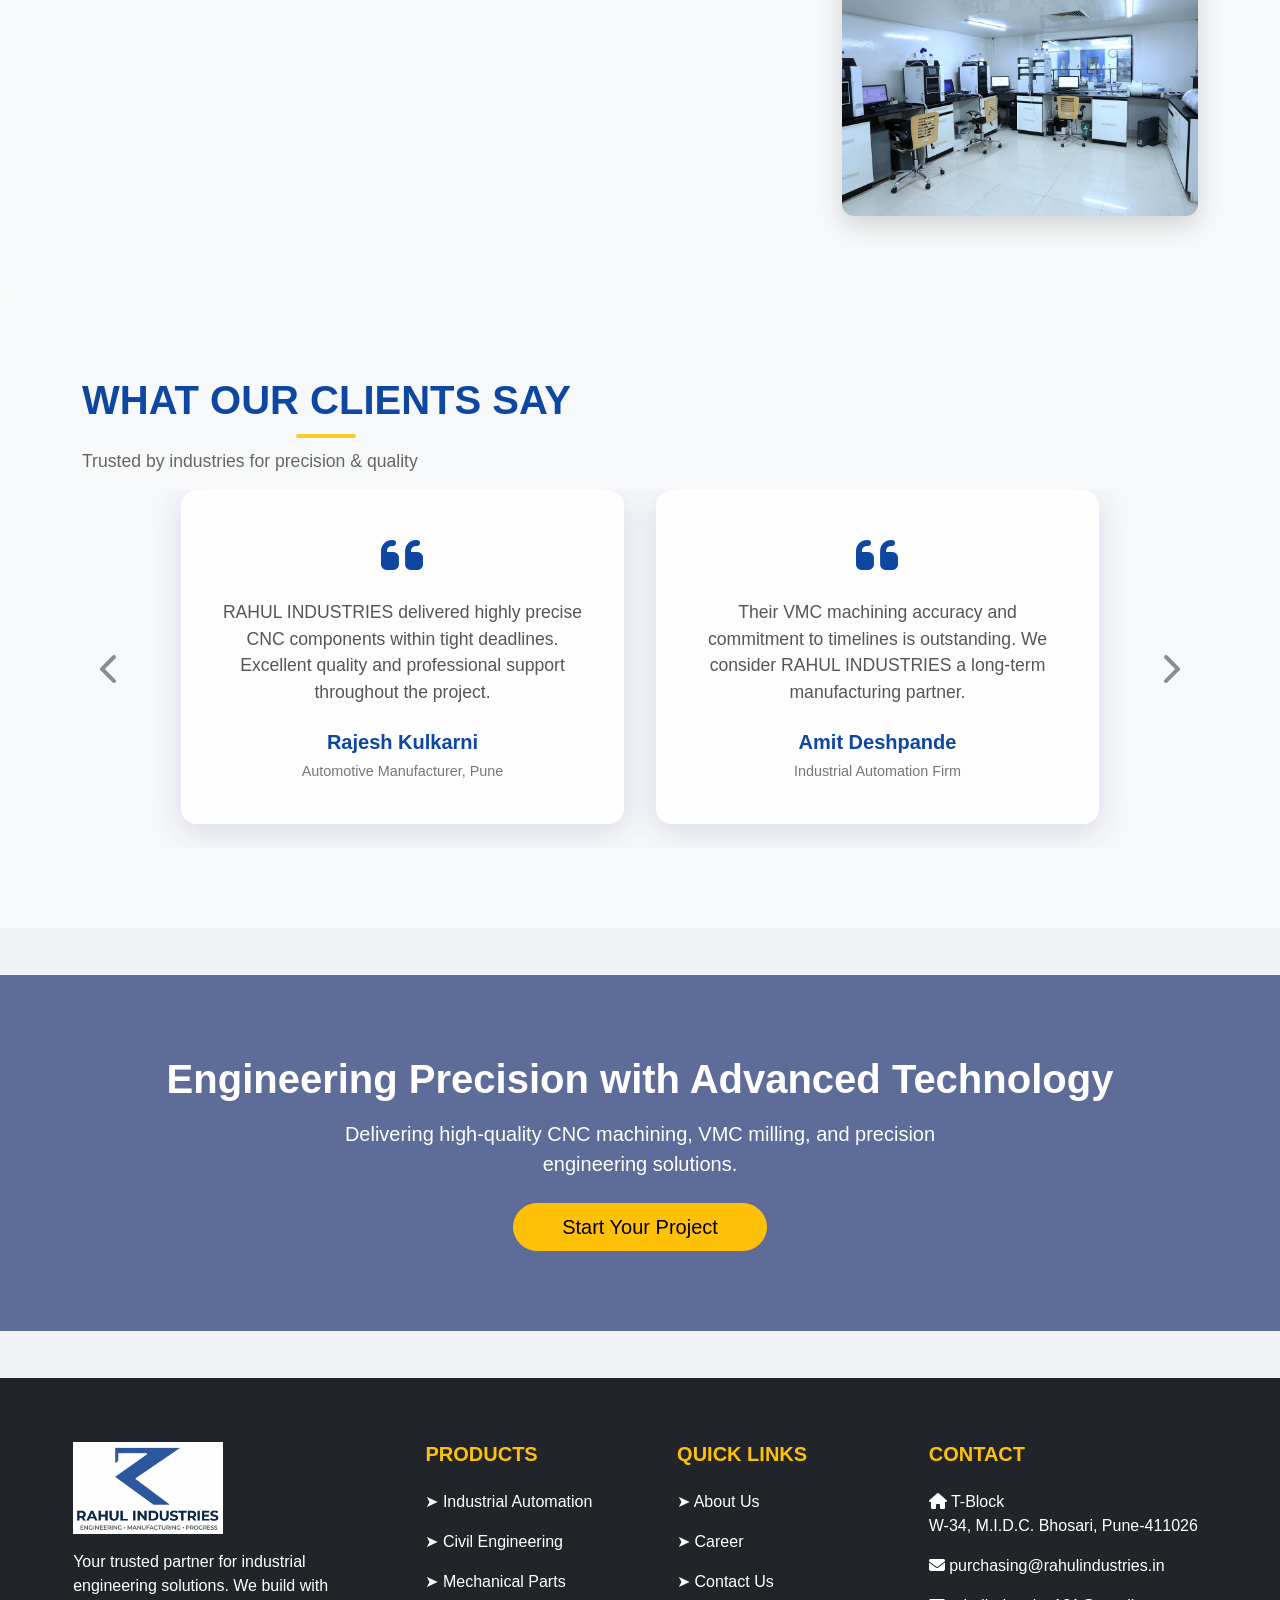
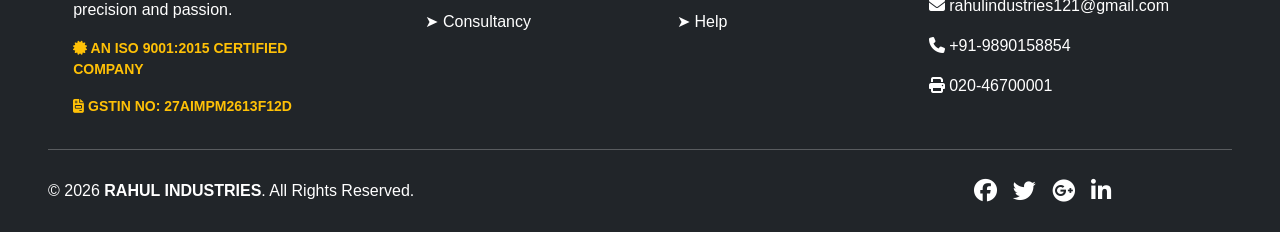
==== commit e872ff86: "faviicon updated" ====
--- a/index.html
+++ b/index.html
@@ -42,11 +42,9 @@
     <link rel="stylesheet" href="assets/css/style.css?v=1.3">
 
     <!-- Favicon -->
-    <link rel="icon" type="image/png" sizes="32x32"
-        href="/assets/images/Professional _Rahul Engineers_ logo design.png">
-    <link rel="icon" type="image/png" sizes="16x16"
-        href="/assets/images/Professional _Rahul Engineers_ logo design.png">
-    <link rel="apple-touch-icon" href="/assets/images/Professional _Rahul Engineers_ logo design.png">
+    <link rel="icon" type="image/png" sizes="32x32" href="/assets/images/Rahul_Industries _Logo.png">
+    <link rel="icon" type="image/png" sizes="16x16" href="/assets/images/Rahul_Industries _Logo.png">
+    <link rel="apple-touch-icon" href="/assets/images/Rahul_Industries _Logo.png">
 
 </head>
 
@@ -797,7 +795,8 @@
                     </p>
                     <p class="text-warning small fw-bold mt-2"><i class="fas fa-certificate mr-2"></i> AN ISO 9001:2015
                         CERTIFIED COMPANY</p>
-                    <p class="text-warning small fw-bold mt-1"><i class="fas fa-file-invoice mr-2"></i> GSTIN NO: 27AIMPM2613F12D</p>
+                    <p class="text-warning small fw-bold mt-1"><i class="fas fa-file-invoice mr-2"></i> GSTIN NO:
+                        27AIMPM2613F12D</p>
                 </div>
 
                 <div class="col-md-2 col-lg-2 col-xl-2 mx-auto mt-3">
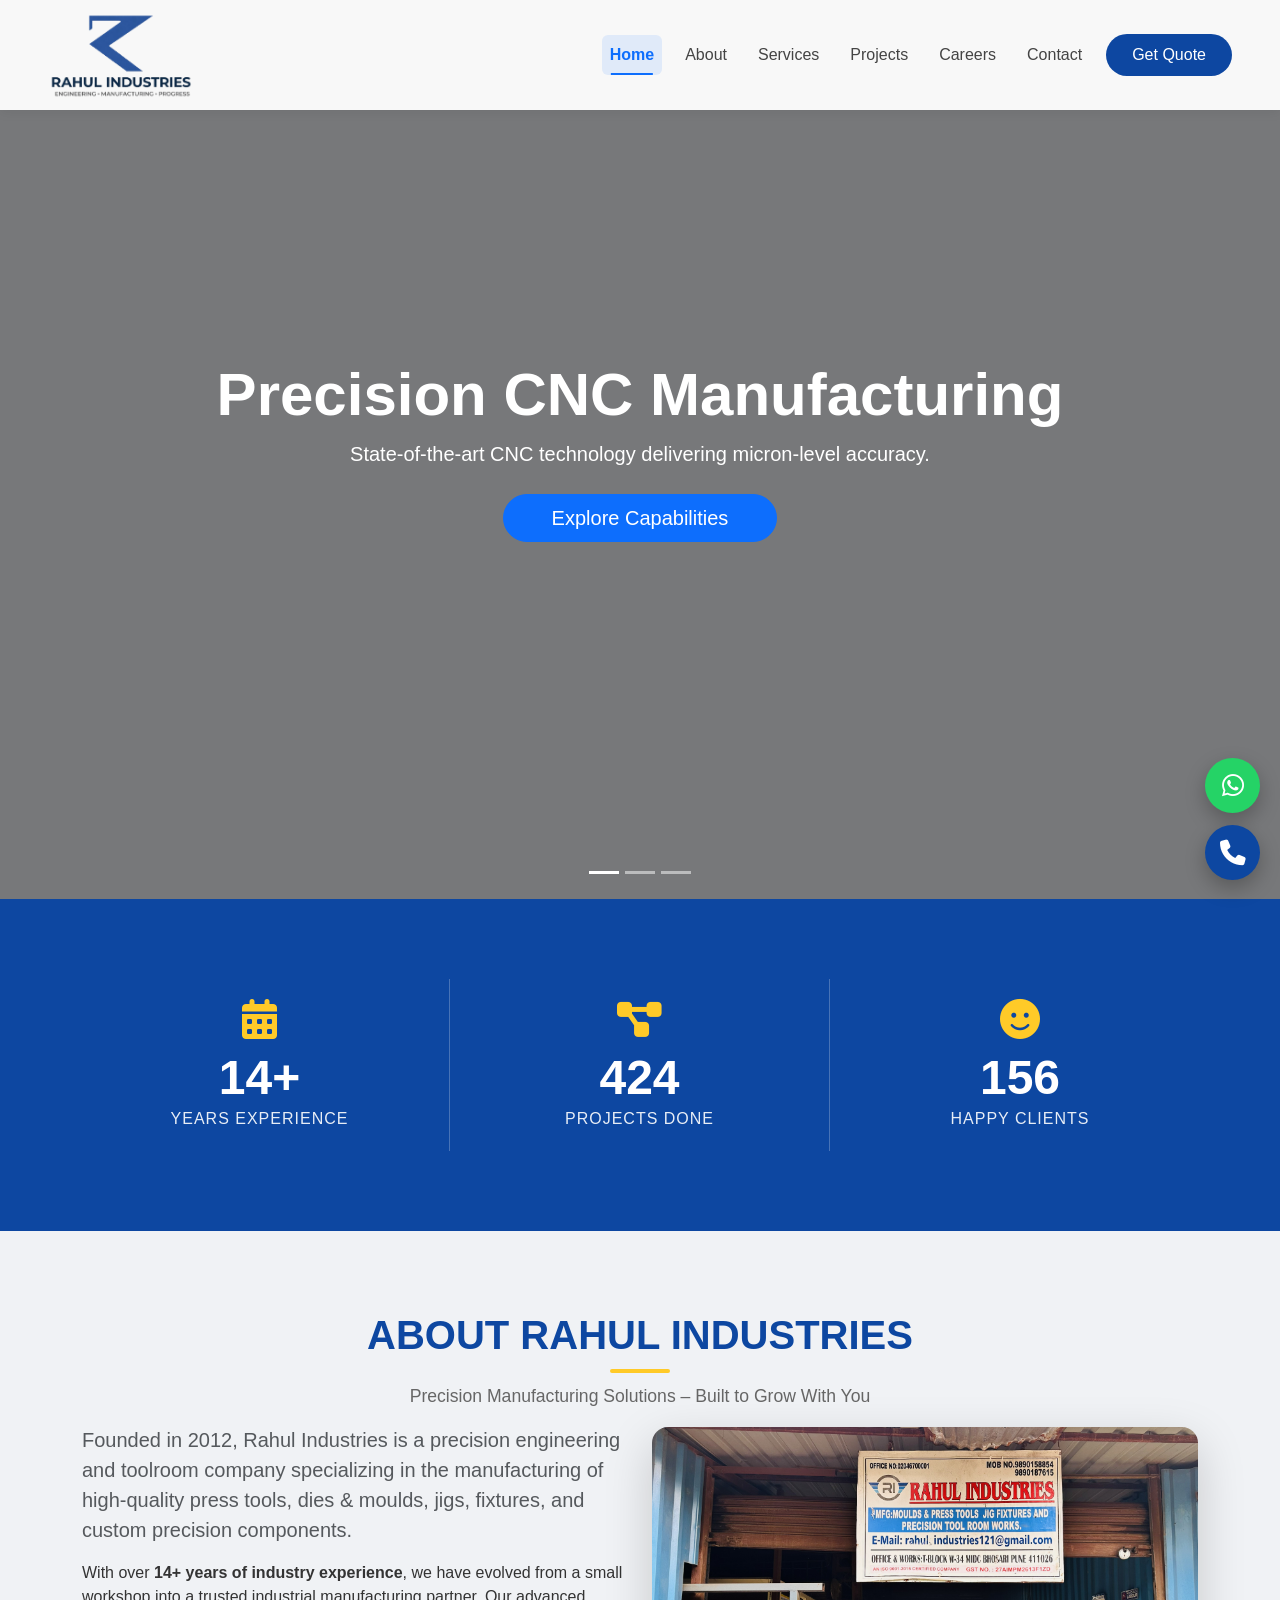
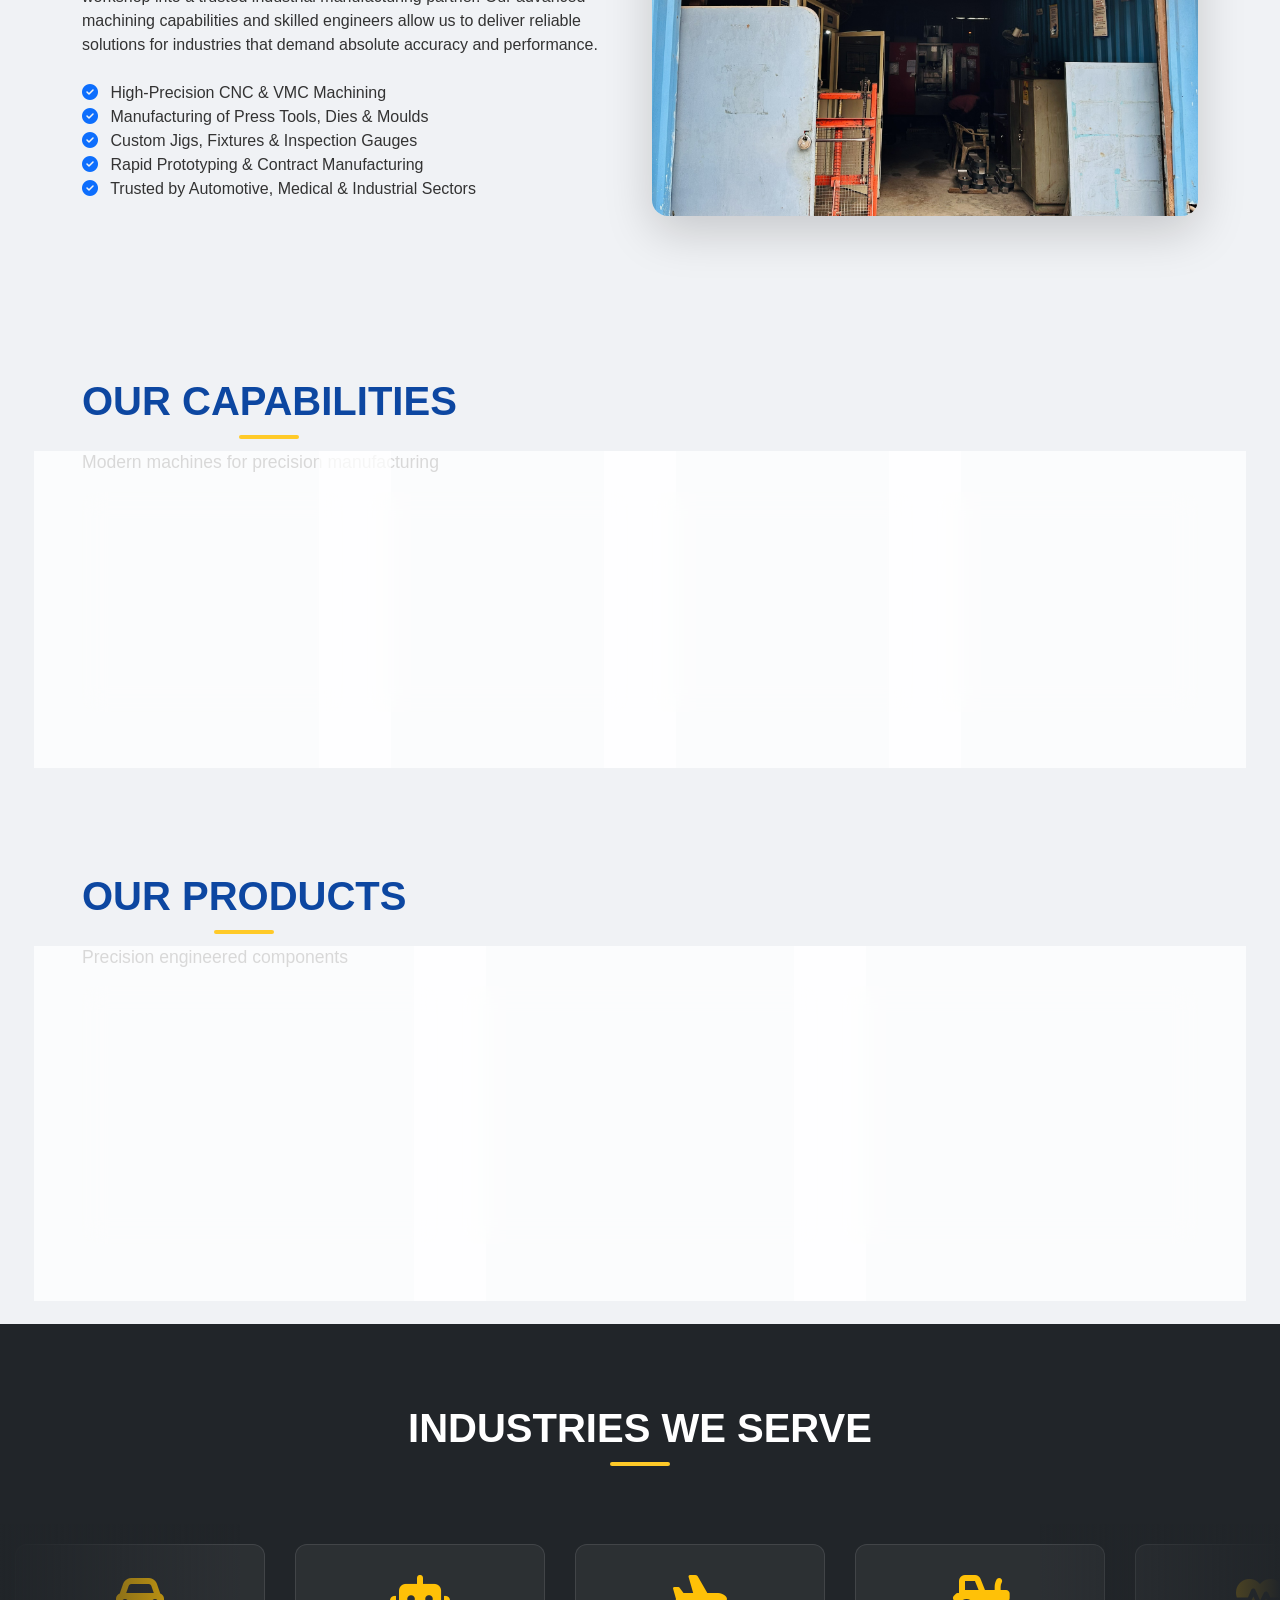
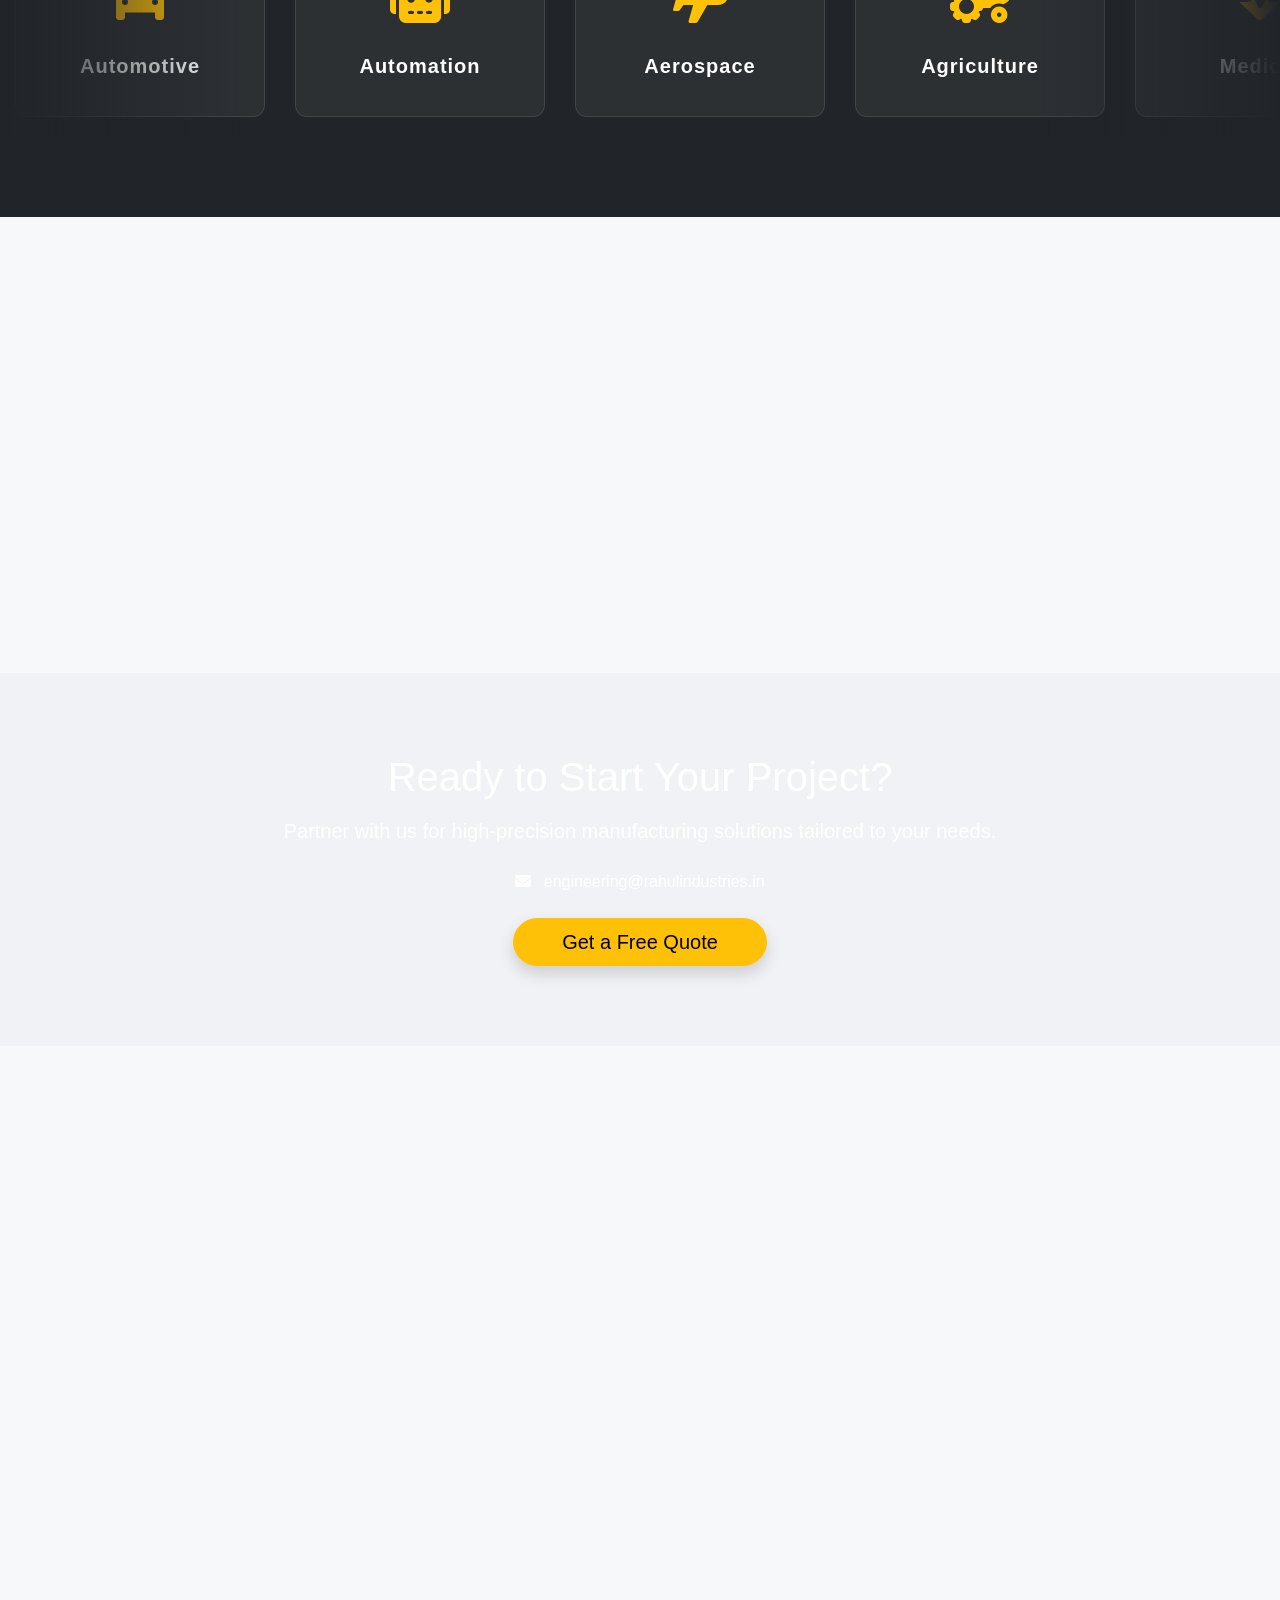
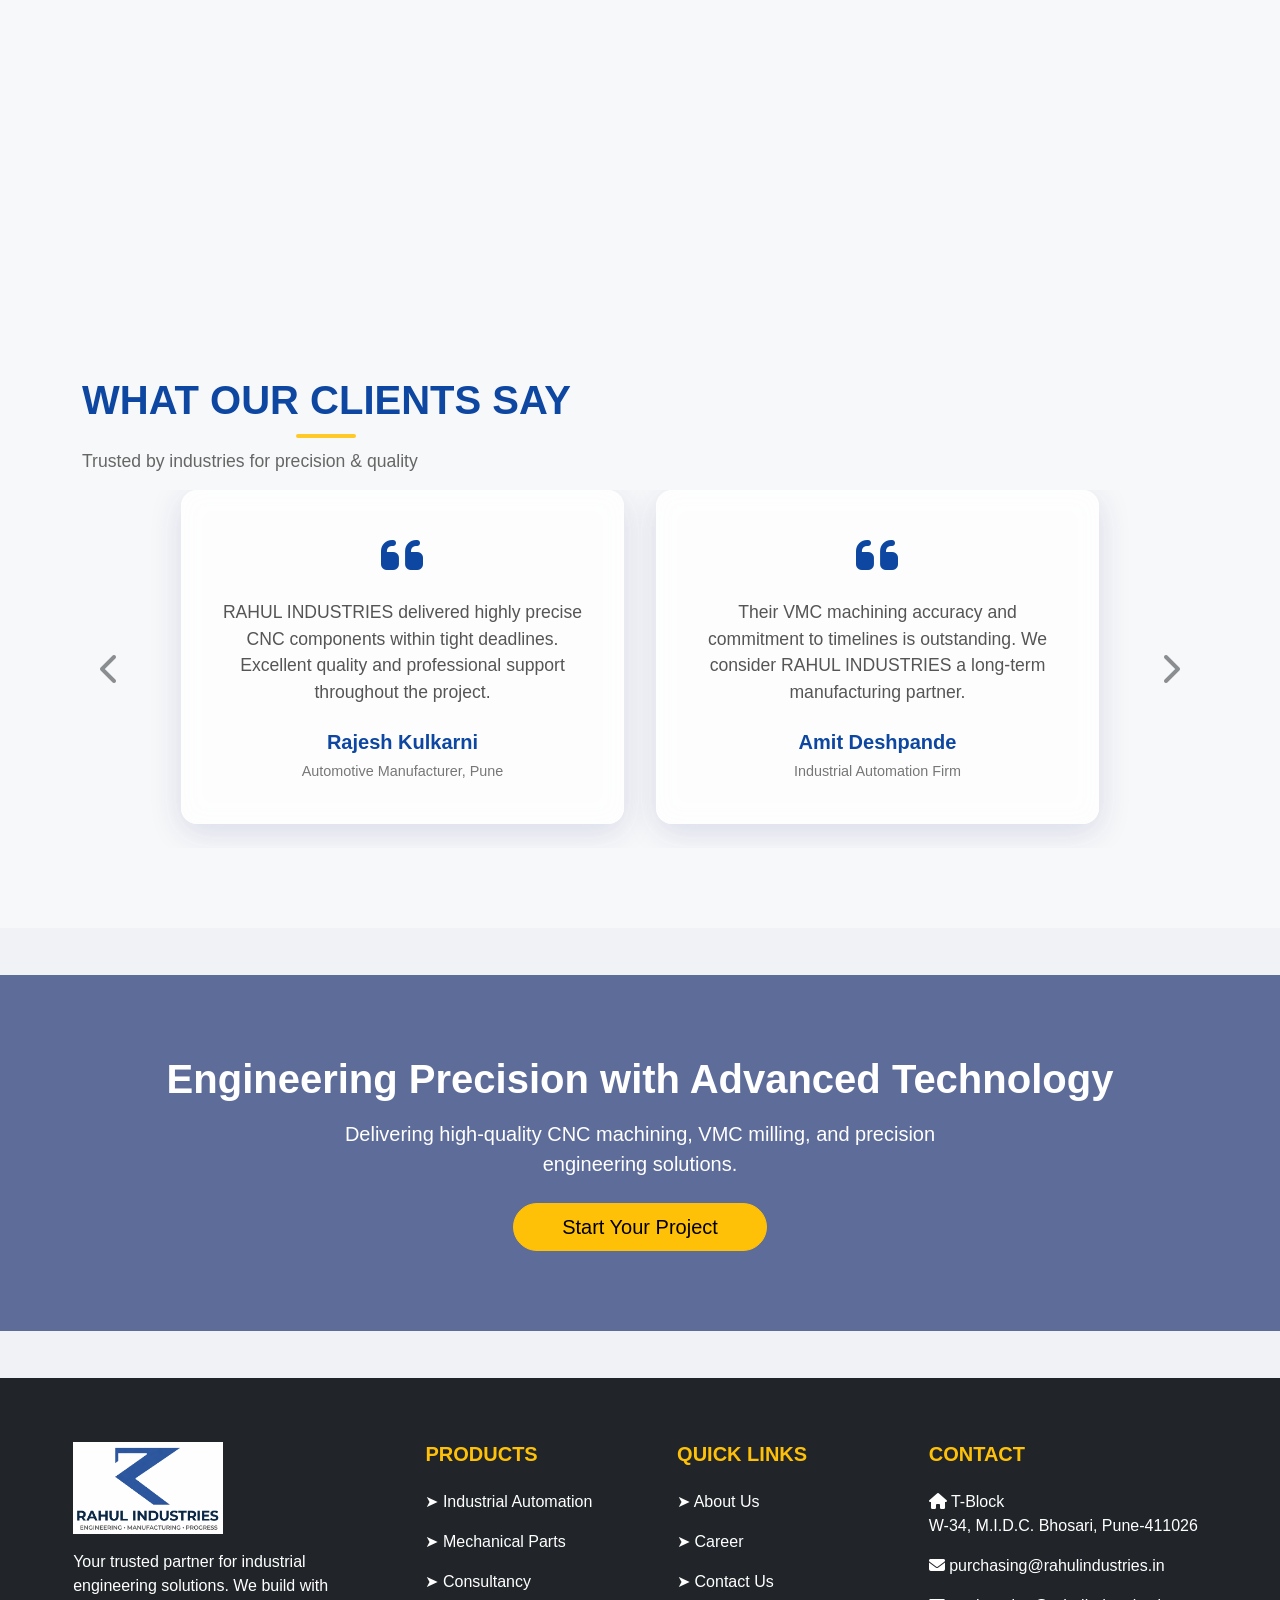
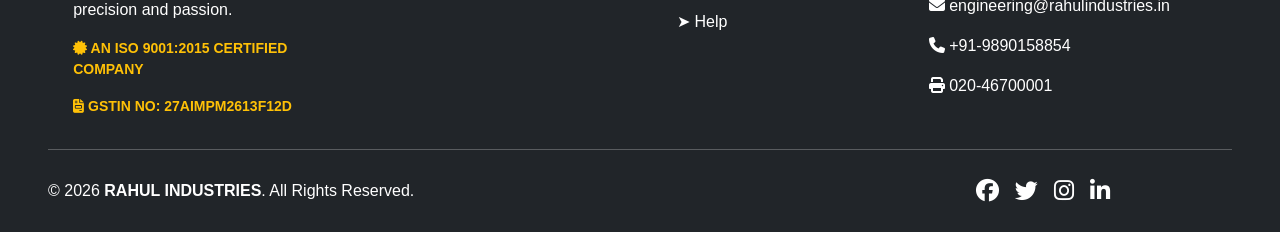
==== commit 66a32421: "updated as per clients need" ====
--- a/index.html
+++ b/index.html
@@ -249,8 +249,8 @@
                 <div class="col-md-6" data-aos="fade-left">
 
                     <div class="position-relative">
-                        <img src="./assets/images/Rahul Industries.png" alt="Rahul Industries Precision Manufacturing"
-                            class="img-fluid rounded-4 shadow-lg">
+                        <img src="./assets/images/homepage.jpg" alt="Rahul Industries Precision Manufacturing"
+                            class="img-fluid rounded-4 shadow-lg" loading="lazy">
                     </div>
 
                 </div>
@@ -448,8 +448,8 @@
                         <h5>Defense Parts</h5>
                     </div>
                     <div class="industry-item">
-                        <i class="fas fa-hard-hat fa-3x mb-3 text-warning"></i>
-                        <h5>Construction</h5>
+                        <i class="fas fa-oil-can fa-3x mb-3 text-warning"></i>
+                        <h5>Oil & Gas</h5>
                     </div>
                     <div class="industry-item">
                         <i class="fas fa-microchip fa-3x mb-3 text-warning"></i>
@@ -482,8 +482,8 @@
                         <h5>Energy</h5>
                     </div>
                     <div class="industry-item">
-                        <i class="fas fa-hard-hat fa-3x mb-3 text-warning"></i>
-                        <h5>Construction</h5>
+                        <i class="fas fa-oil-can fa-3x mb-3 text-warning"></i>
+                        <h5>Oil & Gas</h5>
                     </div>
                     <div class="industry-item">
                         <i class="fas fa-microchip fa-3x mb-3 text-warning"></i>
@@ -581,7 +581,7 @@
                 <div class="col-lg-4 col-md-6" data-aos="zoom-in" data-aos-delay="100">
                     <div class="project-card">
                         <img src="/assets/images/common-types-of-CNC-machine-900x600 (1).jpg" class="img-fluid"
-                            alt="CNC Machining">
+                            alt="CNC Machining" loading="lazy">
                         <div class="project-overlay">
                             <h5>CNC Precision Components</h5>
                             <p>High-accuracy CNC turned & milled parts for automotive clients.</p>
@@ -592,7 +592,7 @@
                 <!-- Project 2 -->
                 <div class="col-lg-4 col-md-6" data-aos="zoom-in" data-aos-delay="200">
                     <div class="project-card">
-                        <img src="/assets/images/vmc.png" class="img-fluid" alt="VMC Machining">
+                        <img src="/assets/images/vmc.png" class="img-fluid" alt="VMC Machining" loading="lazy">
                         <div class="project-overlay">
                             <h5>VMC Machining</h5>
                             <p>Complex aluminium & steel components machined on VMC.</p>
@@ -603,7 +603,7 @@
                 <!-- Project 3 -->
                 <div class="col-lg-4 col-md-6" data-aos="zoom-in" data-aos-delay="300">
                     <div class="project-card">
-                        <img src="/assets/images/toolroom.jpg" class="img-fluid" alt="Tool Room">
+                        <img src="/assets/images/toolroom.jpg" class="img-fluid" alt="Tool Room" loading="lazy">
                         <div class="project-overlay">
                             <h5>Tool Room Development</h5>
                             <p>Custom jigs, fixtures, and gauges for production lines.</p>
@@ -615,7 +615,7 @@
                 <div class="col-lg-4 col-md-6" data-aos="fade-up" data-aos-delay="400">
                     <div class="project-card">
                         <img src="https://images.unsplash.com/photo-1589792923962-537704632910" class="img-fluid"
-                            alt="Prototype">
+                            alt="Prototype" loading="lazy">
                         <div class="project-overlay">
                             <h5>Prototype Manufacturing</h5>
                             <p>Rapid prototyping for R&D and product validation.</p>
@@ -627,7 +627,7 @@
                 <div class="col-lg-4 col-md-6" data-aos="fade-up" data-aos-delay="500">
                     <div class="project-card">
                         <img src="https://images.unsplash.com/photo-1581092160562-40aa08e78837" class="img-fluid"
-                            alt="Fabrication">
+                            alt="Fabrication" loading="lazy">
                         <div class="project-overlay">
                             <h5>Fabrication & Assembly</h5>
                             <p>Welded assemblies and structural fabrication.</p>
@@ -638,7 +638,7 @@
                 <!-- Project 6 -->
                 <div class="col-lg-4 col-md-6" data-aos="fade-up" data-aos-delay="600">
                     <div class="project-card">
-                        <img src="/assets/images/qa.jpg" class="img-fluid" alt="Quality Inspection">
+                        <img src="/assets/images/qa.jpg" class="img-fluid" alt="Quality Inspection" loading="lazy">
                         <div class="project-overlay">
                             <h5>Quality Inspection</h5>
                             <p>Dimensional inspection using gauges and CMM.</p>
@@ -789,7 +789,7 @@
             <div class="row text-center text-md-start">
                 <div class="col-md-3 col-lg-3 col-xl-3 mx-auto mt-3">
                     <img src="./assets/images/Rahul_Industries _Logo.png" alt="Rahul Industries Logo"
-                        class="footer-logo mb-3">
+                        class="footer-logo mb-3" loading="lazy">
                     <p>Your trusted partner for industrial engineering solutions. We build with precision and
                         passion.
                     </p>
@@ -803,8 +803,6 @@
                     <h5 class="text-uppercase mb-4 fw-bold text-warning">Products</h5>
                     <p><a href="services.html" class="text-white" style="text-decoration: none;">Industrial
                             Automation</a></p>
-                    <p><a href="services.html" class="text-white" style="text-decoration: none;">Civil Engineering</a>
-                    </p>
                     <p><a href="services.html" class="text-white" style="text-decoration: none;">Mechanical Parts</a>
                     </p>
                     <p><a href="services.html" class="text-white" style="text-decoration: none;">Consultancy</a></p>
@@ -822,7 +820,7 @@
                     <h5 class="text-uppercase mb-4 fw-bold text-warning">Contact</h5>
                     <p><i class="fas fa-home mr-3"></i> T-Block <br>W-34, M.I.D.C. Bhosari, Pune-411026 </p>
                     <p><i class="fas fa-envelope mr-3"></i> purchasing@rahulindustries.in</p>
-                    <p><i class="fas fa-envelope mr-3"></i> rahulindustries121@gmail.com</p>
+                    <p><i class="fas fa-envelope mr-3"></i> engineering@rahulindustries.in</p>
                     <p><i class="fas fa-phone mr-3"></i> +91-9890158854</p>
                     <p><i class="fas fa-print mr-3"></i> 020-46700001</p>
                     <!-- <p class="small text-secondary mt-2">ISO Registration No: 12345-ABC-678</p> -->
@@ -838,14 +836,14 @@
                 <div class="col-12 col-md-5 col-lg-4">
                     <div class="text-center social-links">
                         <ul class="list-unstyled d-flex justify-content-center gap-3 mb-0 p-0">
-                            <li><a href="#" class="btn-floating btn-sm text-white" style="font-size: 23px;"><i
-                                        class="fab fa-facebook"></i></a></li>
-                            <li><a href="#" class="btn-floating btn-sm text-white" style="font-size: 23px;"><i
-                                        class="fab fa-twitter"></i></a></li>
-                            <li><a href="#" class="btn-floating btn-sm text-white" style="font-size: 23px;"><i
-                                        class="fab fa-google-plus"></i></a></li>
-                            <li><a href="#" class="btn-floating btn-sm text-white" style="font-size: 23px;"><i
-                                        class="fab fa-linkedin-in"></i></a></li>
+                            <li><a href="https://www.facebook.com/" class="btn-floating btn-sm text-white"
+                                    style="font-size: 23px;"><i class="fab fa-facebook"></i></a></li>
+                            <li><a href="https://twitter.com/" class="btn-floating btn-sm text-white"
+                                    style="font-size: 23px;"><i class="fab fa-twitter"></i></a></li>
+                            <li><a href="https://www.instagram.com/" class="btn-floating btn-sm text-white"
+                                    style="font-size: 23px;"><i class="fab fa-instagram"></i></a></li>
+                            <li><a href="https://www.linkedin.com/" class="btn-floating btn-sm text-white"
+                                    style="font-size: 23px;"><i class="fab fa-linkedin-in"></i></a></li>
                         </ul>
                     </div>
                 </div>
@@ -869,11 +867,11 @@
 
 
     <!-- Bootstrap Bundle JS -->
-    <script src="https://cdn.jsdelivr.net/npm/bootstrap@5.3.3/dist/js/bootstrap.bundle.min.js"></script>
+    <script defer src="https://cdn.jsdelivr.net/npm/bootstrap@5.3.3/dist/js/bootstrap.bundle.min.js"></script>
     <!-- AOS JS -->
-    <script src="https://unpkg.com/aos@2.3.1/dist/aos.js"></script>
+    <script defer src="https://unpkg.com/aos@2.3.1/dist/aos.js"></script>
     <!-- Custom JS -->
-    <script src="assets/js/script.js"></script>
+    <script defer src="assets/js/script.js"></script>
 
     <!-- Inquiry Popup -->
     <div id="inquiryBox" class="inquiry-box">
